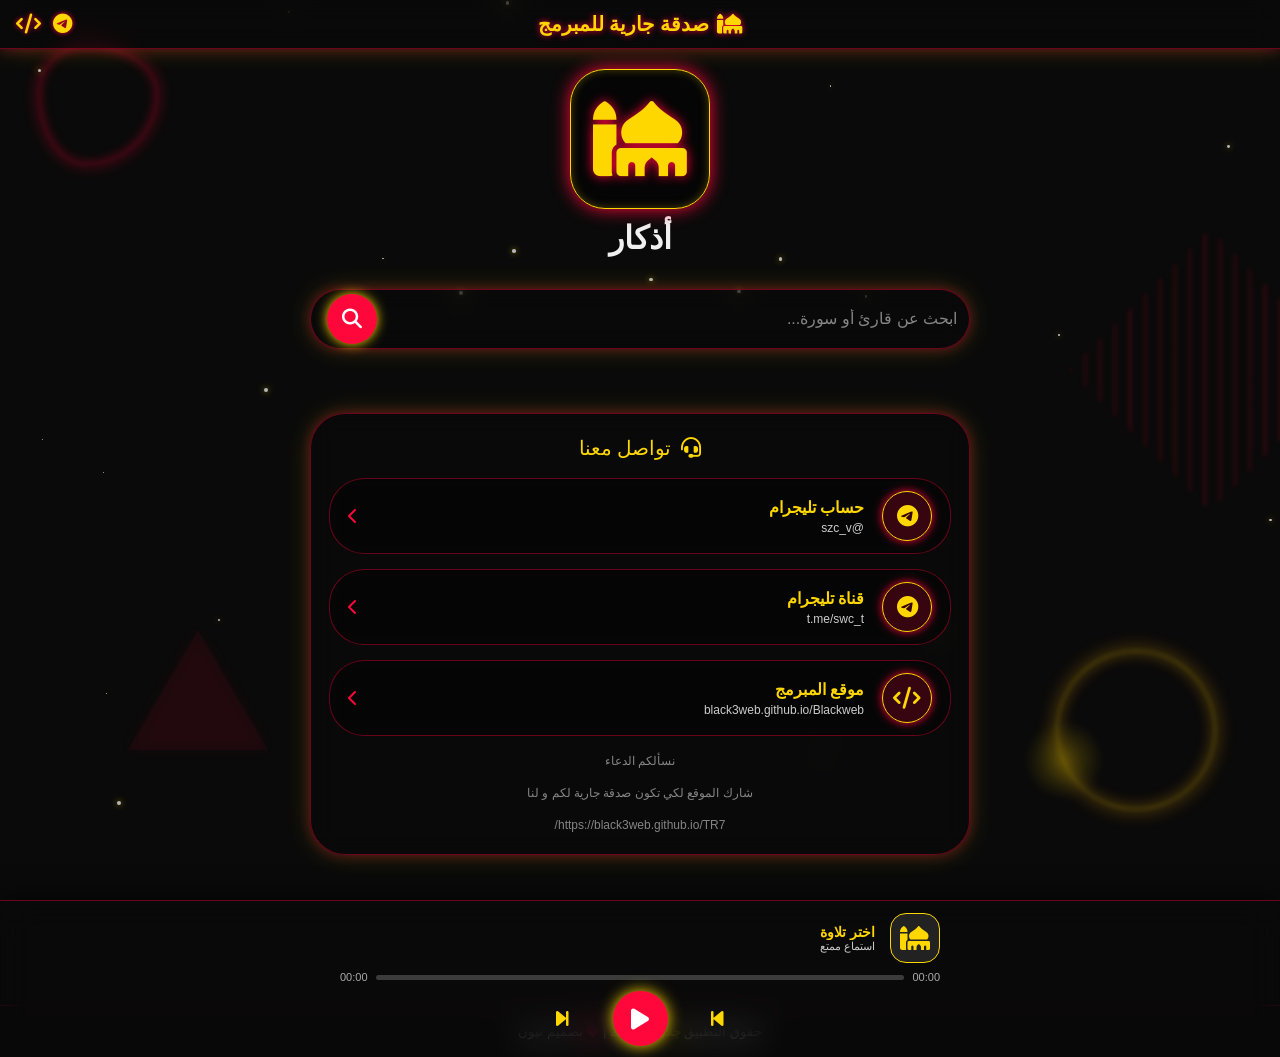
==== index.html @ 1dec981b "Update index.html" ====
<!DOCTYPE html>
<html lang="ar" dir="rtl">
<head>
    <meta charset="UTF-8">
    <!-- السماح بالتكبير لتحسين الوصولية -->
    <meta name="viewport" content="width=device-width, initial-scale=1">
    <title> أذكار </title>
    <link rel="stylesheet" href="https://cdnjs.cloudflare.com/ajax/libs/font-awesome/6.4.0/css/all.min.css">
    <!-- بيان التطبيق (PWA) -->
    <link rel="manifest" href="/manifest.json">
    <!-- أيقونة للشاشة الرئيسية (iOS) -->
    <link rel="apple-touch-icon" href="/icon-192.png">
    <meta name="apple-mobile-web-app-capable" content="yes">
    <meta name="apple-mobile-web-app-status-bar-style" content="black-translucent">
    <style>
        * {
            margin: 0;
            padding: 0;
            box-sizing: border-box;
            font-family: 'Segoe UI', Tahoma, Geneva, Verdana, sans-serif;
            -webkit-tap-highlight-color: transparent; /* إزالة المربع الأزرق */
        }

        :root {
            --neon-red: #ff073a;
            --neon-gold: #ffd700;
            --dark-bg: #0a0a0a;
            --glass-bg: rgba(10, 10, 10, 0.25);
            --glass-border: rgba(255, 7, 58, 0.4);
            --text-light: #f0f0f0;
            --shadow-neon: 0 0 12px rgba(255, 7, 58, 0.3), 0 0 25px rgba(255, 215, 0, 0.2);
            --border-neon: 1px solid rgba(255, 7, 58, 0.4);
            --transition: all 0.2s ease;
        }

        /* تفضيل تقليل الحركة */
        @media (prefers-reduced-motion: reduce) {
            * {
                animation-duration: 0.01ms !important;
                animation-iteration-count: 1 !important;
                transition-duration: 0.01ms !important;
                scroll-behavior: auto !important;
            }
        }

        body {
            min-height: 100vh;
            background: var(--dark-bg);
            color: var(--text-light);
            display: flex;
            flex-direction: column;
            position: relative;
            overflow-x: hidden;
        }

        /* ===== خلفية متحركة (مُحسّنة) ===== */
        .background {
            position: fixed;
            top: 0;
            left: 0;
            width: 100%;
            height: 100%;
            z-index: 0;
            overflow: hidden;
            opacity: 0.7;
            pointer-events: none; /* منع التداخل مع اللمس */
        }

        .shape {
            position: absolute;
            filter: blur(2px) drop-shadow(0 0 5px rgba(255, 7, 58, 0.3));
            opacity: 0.4;
            animation: float 25s infinite ease-in-out;
        }

        .shape-1 {
            width: 120px; height: 120px;
            border: 2px solid var(--neon-red);
            border-radius: 40% 60% 60% 40% / 40% 40% 60% 60%;
            top: 5%; left: 3%;
            box-shadow: 0 0 15px var(--neon-red), inset 0 0 10px var(--neon-red);
            animation: morph 18s infinite alternate;
        }

        .shape-2 {
            width: 160px; height: 160px;
            border: 2px solid var(--neon-gold);
            border-radius: 50%;
            bottom: 10%; right: 5%;
            box-shadow: 0 0 20px var(--neon-gold), inset 0 0 15px var(--neon-gold);
            animation: pulseGlow 6s infinite alternate, spin 30s linear infinite;
        }

        .shape-3 {
            width: 0; height: 0;
            border-left: 70px solid transparent;
            border-right: 70px solid transparent;
            border-bottom: 120px solid rgba(255, 7, 58, 0.2);
            top: 70%; left: 10%;
            filter: drop-shadow(0 0 8px var(--neon-red));
            animation: moveTriangle 20s infinite alternate;
        }

        .shape-4 {
            width: 200px; height: 200px;
            background: repeating-linear-gradient(45deg, var(--neon-red) 0px, var(--neon-red) 3px, transparent 3px, transparent 15px);
            top: 30%; right: -30px;
            opacity: 0.2;
            transform: rotate(45deg);
            animation: rotateGradient 30s linear infinite;
        }

        .shape-5 {
            width: 80px; height: 80px;
            background: radial-gradient(circle, var(--neon-gold) 0%, transparent 70%);
            border-radius: 50%;
            top: 80%; left: 80%;
            filter: blur(5px);
            animation: moveStar 15s infinite alternate;
        }

        .stars {
            position: absolute;
            width: 100%; height: 100%;
            z-index: 1;
        }

        .star {
            position: absolute;
            background: #fff;
            border-radius: 50%;
            box-shadow: 0 0 6px var(--neon-gold);
            animation: twinkle 4s infinite ease-in-out;
        }

        /* توحيد تعريفات الحركة */
        @keyframes twinkle {
            0%, 100% { opacity: 0.2; transform: scale(0.8); }
            50% { opacity: 0.8; transform: scale(1); }
        }
        @keyframes float { 
            0% { transform: translateY(0); } 
            50% { transform: translateY(-15px); } 
        }
        @keyframes morph { 
            0% { border-radius: 40% 60% 60% 40% / 40% 40% 60% 60%; } 
            100% { border-radius: 60% 40% 40% 60% / 60% 60% 40% 40%; } 
        }
        @keyframes spin { 
            from { transform: rotate(0); } 
            to { transform: rotate(360deg); } 
        }
        @keyframes pulseGlow { 
            0% { box-shadow: 0 0 15px var(--neon-gold), inset 0 0 8px var(--neon-gold); } 
            100% { box-shadow: 0 0 35px var(--neon-red), inset 0 0 15px var(--neon-red); } 
        }
        @keyframes moveTriangle { 
            0% { transform: translate(0, 0) rotate(0deg); } 
            100% { transform: translate(30px, -30px) rotate(10deg); } 
        }
        @keyframes rotateGradient { 
            from { transform: rotate(45deg); } 
            to { transform: rotate(405deg); } 
        }
        @keyframes moveStar { 
            0% { transform: translateX(0) scale(1); } 
            100% { transform: translateX(-80px) scale(1.5); } 
        }

        /* ===== الهيدر ===== */
        .header {
            position: relative;
            z-index: 20;
            display: flex;
            align-items: center;
            justify-content: center;
            padding: 12px 16px;
            background: var(--glass-bg);
            backdrop-filter: blur(12px);
            -webkit-backdrop-filter: blur(12px);
            border-bottom: var(--border-neon);
            box-shadow: var(--shadow-neon);
        }

        .page-title {
            font-size: 20px;
            font-weight: 700;
            color: var(--neon-gold);
            text-shadow: 0 0 6px var(--neon-red);
            display: flex;
            align-items: center;
            gap: 8px;
        }

        .social-icons {
            position: absolute;
            left: 16px;
            display: flex;
            gap: 12px;
        }
        .social-icons a {
            color: var(--neon-gold);
            font-size: 20px;
            transition: var(--transition);
            text-shadow: 0 0 5px var(--neon-red);
        }
        .social-icons a:active { transform: scale(0.9); }

        /* ===== المحتوى الرئيسي ===== */
        .main-content {
            position: relative;
            z-index: 15;
            flex: 1;
            display: flex;
            flex-direction: column;
            padding: 16px 16px 120px;
            max-width: 700px;
            margin: 0 auto;
            width: 100%;
        }

        /* ===== أيقونة البداية ===== */
        .welcome-section {
            display: flex;
            flex-direction: column;
            align-items: center;
            margin-bottom: 20px;
        }

        .app-icon {
            width: 120px; height: 120px;
            background: rgba(0,0,0,0.5);
            backdrop-filter: blur(8px);
            border-radius: 35px;
            display: flex;
            justify-content: center;
            align-items: center;
            margin-bottom: 10px;
            border: 1px solid var(--neon-gold);
            box-shadow: 0 0 18px var(--neon-red), inset 0 0 8px rgba(255,215,0,0.3);
            transition: var(--transition);
        }
        .app-icon i {
            font-size: 65px;
            color: var(--neon-gold);
            text-shadow: 0 0 12px var(--neon-red);
        }
        .app-icon:active { transform: scale(0.95); }

        .app-title {
            font-size: clamp(24px, 6vw, 32px);
            font-weight: 700;
        }
        .app-title span { color: var(--neon-gold); }

        /* ===== شريط البحث ===== */
        .search-section {
            margin: 12px 0 20px;
        }
        .search-bar {
            background: var(--glass-bg);
            backdrop-filter: blur(12px);
            border: var(--border-neon);
            border-radius: 50px;
            padding: 4px 4px 4px 16px;
            display: flex;
            align-items: center;
            box-shadow: var(--shadow-neon);
        }
        .search-bar input {
            flex: 1;
            background: transparent;
            border: none;
            padding: 14px 8px;
            color: white;
            font-size: 16px;
            outline: none;
        }
        .search-bar input::placeholder { color: rgba(255,255,255,0.5); }
        .btn-search {
            width: 50px; height: 50px;
            border-radius: 50%;
            background: var(--neon-red);
            border: none;
            color: white;
            font-size: 20px;
            cursor: pointer;
            box-shadow: 0 0 12px var(--neon-gold);
            transition: var(--transition);
        }
        .btn-search:active { transform: scale(0.9); background: var(--neon-gold); color: black; }

        /* ===== نتائج البحث ===== */
        .results-container {
            flex: 1;
            overflow-y: auto;
            display: flex;
            flex-direction: column;
            gap: 12px;
            padding: 4px 0 15px;
            max-height: 45vh;
            scrollbar-width: thin;
            scrollbar-color: var(--neon-red) transparent;
        }
        .results-container::-webkit-scrollbar { width: 5px; }
        .results-container::-webkit-scrollbar-thumb { background: var(--neon-red); border-radius: 10px; }

        .track-item {
            background: var(--glass-bg);
            backdrop-filter: blur(12px);
            border: 1px solid rgba(255, 7, 58, 0.3);
            border-radius: 30px;
            padding: 12px;
            display: flex;
            align-items: center;
            gap: 15px;
            box-shadow: 0 0 12px rgba(255, 215, 0, 0.15);
            transition: var(--transition);
        }
        .track-item:active { transform: scale(0.99); border-color: var(--neon-gold); }

        .track-thumb {
            width: 60px; height: 60px;
            border-radius: 20px;
            background: #1a1a1a;
            flex-shrink: 0;
            overflow: hidden;
            border: 1px solid var(--neon-gold);
            box-shadow: 0 0 8px var(--neon-red);
        }
        .track-thumb img {
            width: 100%; height: 100%;
            object-fit: cover;
            display: block;
        }
        .track-thumb .default-thumb {
            width: 100%; height: 100%;
            display: flex;
            align-items: center;
            justify-content: center;
            background: #1e1e1e;
            color: var(--neon-gold);
            font-size: 28px;
        }

        .track-info {
            flex: 1;
            min-width: 0;
        }
        .track-info h4 {
            font-size: clamp(14px, 4vw, 16px);
            font-weight: 600;
            color: var(--neon-gold);
            margin-bottom: 5px;
            white-space: nowrap;
            overflow: hidden;
            text-overflow: ellipsis;
        }
        .track-info p {
            font-size: clamp(11px, 3vw, 13px);
            color: rgba(255,255,255,0.7);
            white-space: nowrap;
            overflow: hidden;
            text-overflow: ellipsis;
        }

        .track-actions {
            display: flex;
            gap: 10px;
            flex-shrink: 0;
        }
        .circle-btn {
            width: 42px; height: 42px;
            border-radius: 50%;
            border: none;
            background: rgba(0,0,0,0.5);
            backdrop-filter: blur(4px);
            color: var(--neon-gold);
            font-size: 18px;
            cursor: pointer;
            border: 1px solid var(--neon-red);
            box-shadow: 0 0 8px rgba(255,7,58,0.3);
            transition: var(--transition);
        }
        .circle-btn:active { background: var(--neon-red); color: black; transform: scale(0.9); }

        /* ===== قسم تواصل معنا ===== */
        .contact-section {
            margin-top: 25px;
            background: var(--glass-bg);
            backdrop-filter: blur(12px);
            border-radius: 35px;
            border: var(--border-neon);
            box-shadow: var(--shadow-neon);
            padding: 22px 18px;
        }
        .contact-header {
            display: flex;
            align-items: center;
            justify-content: center;
            gap: 10px;
            margin-bottom: 18px;
            color: var(--neon-gold);
            font-size: 20px;
        }
        .contact-list {
            display: flex;
            flex-direction: column;
            gap: 15px;
        }
        .contact-item {
            display: flex;
            align-items: center;
            background: rgba(0,0,0,0.3);
            backdrop-filter: blur(4px);
            border-radius: 35px;
            padding: 12px 18px;
            border: 1px solid rgba(255,7,58,0.4);
            cursor: pointer;
            transition: var(--transition);
        }
        .contact-item:active { transform: scale(0.98); border-color: var(--neon-gold); }
        .icon-box {
            width: 50px; height: 50px;
            border-radius: 50%;
            background: rgba(255,7,58,0.2);
            display: flex;
            align-items: center;
            justify-content: center;
            margin-left: 18px;
            border: 1px solid var(--neon-gold);
            box-shadow: 0 0 10px var(--neon-red);
        }
        .icon-box i {
            font-size: 22px;
            color: var(--neon-gold);
        }
        .contact-info {
            flex: 1;
        }
        .contact-info h3 {
            font-size: 16px;
            font-weight: 600;
            color: var(--neon-gold);
            margin-bottom: 4px;
        }
        .contact-info p {
            font-size: 12px;
            color: rgba(255,255,255,0.6);
        }
        .arrow-left {
            color: var(--neon-red);
            font-size: 16px;
        }
        .footer-note {
            text-align: center;
            margin-top: 18px;
            font-size: 12px;
            color: rgba(255,255,255,0.5);
        }

        /* ===== مشغل ثابت ===== */
        .player-fixed {
            position: fixed;
            bottom: 0;
            left: 0;
            right: 0;
            background: var(--glass-bg);
            backdrop-filter: blur(16px);
            border-top: var(--border-neon);
            box-shadow: 0 -5px 20px rgba(0,0,0,0.5);
            z-index: 30;
            padding: 12px 16px;
            transform: translateY(100%);
            transition: transform 0.3s ease;
        }
        .player-fixed.show { transform: translateY(0); }

        .player-content {
            display: flex;
            flex-direction: column;
            gap: 8px;
            max-width: 600px;
            margin: 0 auto;
        }

        .player-info {
            display: flex;
            align-items: center;
            gap: 15px;
        }
        .player-thumb {
            width: 50px; height: 50px;
            border-radius: 16px;
            background: #222;
            border: 1px solid var(--neon-gold);
            overflow: hidden;
            flex-shrink: 0;
        }
        .player-thumb img, .player-thumb .default-thumb {
            width: 100%; height: 100%;
            object-fit: cover;
            display: flex;
            align-items: center;
            justify-content: center;
            color: var(--neon-gold);
            font-size: 24px;
        }
        .player-text {
            flex: 1;
            min-width: 0;
        }
        .player-text h5 {
            font-size: 14px;
            color: var(--neon-gold);
            white-space: nowrap;
            overflow: hidden;
            text-overflow: ellipsis;
        }
        .player-text p {
            font-size: 11px;
            color: #aaa;
        }

        .player-controls {
            display: flex;
            align-items: center;
            justify-content: center;
            gap: 30px;
        }
        .ctrl-btn {
            background: none;
            border: none;
            color: var(--neon-gold);
            font-size: 20px;
            cursor: pointer;
            width: 40px; height: 40px;
            border-radius: 50%;
            display: flex;
            align-items: center;
            justify-content: center;
            transition: var(--transition);
        }
        .ctrl-btn:active { background: rgba(255,7,58,0.3); }
        .play-pause {
            width: 55px; height: 55px;
            background: var(--neon-red);
            color: white;
            font-size: 24px;
            box-shadow: 0 0 15px var(--neon-gold);
        }
        .play-pause:active { background: var(--neon-gold); color: black; }

        .progress-area {
            width: 100%;
            display: flex;
            align-items: center;
            gap: 8px;
            font-size: 11px;
            color: #aaa;
        }
        .progress-bar {
            flex: 1;
            height: 5px;
            background: rgba(255,255,255,0.2);
            border-radius: 10px;
            position: relative;
            cursor: pointer;
            touch-action: manipulation; /* تحسين اللمس */
        }
        .progress-fill {
            position: absolute;
            top: 0;
            right: 0;
            height: 100%;
            background: var(--neon-gold);
            border-radius: 10px;
            width: 0%;
            box-shadow: 0 0 8px var(--neon-red);
            transform-origin: right center;
            transition: transform 0.1s linear;
            will-change: transform;
        }

        /* ===== توست التحميل ===== */
        .loading-toast {
            position: fixed;
            bottom: 120px; left: 50%;
            transform: translateX(-50%);
            background: var(--glass-bg);
            backdrop-filter: blur(16px);
            border: 1px solid var(--neon-gold);
            border-radius: 50px;
            padding: 12px 25px;
            color: var(--neon-gold);
            font-size: 15px;
            display: flex;
            align-items: center;
            gap: 10px;
            z-index: 100;
            box-shadow: var(--shadow-neon);
            white-space: nowrap;
        }

        /* ===== الفوتر مع حقوق المبرمج ===== */
        .footer {
            position: relative;
            z-index: 20;
            text-align: center;
            padding: 18px;
            background: var(--glass-bg);
            backdrop-filter: blur(8px);
            border-top: 1px solid rgba(255,7,58,0.3);
            font-size: 13px;
            margin-top: 20px;
        }
        .footer a {
            color: var(--neon-gold);
            text-decoration: none;
            font-weight: bold;
        }

        /* ===== مؤشر التحميل ===== */
        .loader {
            display: none;
            text-align: center;
            padding: 20px;
        }
        .spinner {
            width: 35px; height: 35px;
            border: 3px solid rgba(255,215,0,0.2);
            border-top-color: var(--neon-red);
            border-radius: 50%;
            animation: spin 0.8s infinite linear;
            margin: 0 auto;
        }

        /* تحسينات للشاشات الكبيرة */
        @media (min-width: 768px) {
            .main-content { padding: 20px 20px 130px; }
            .app-icon { width: 140px; height: 140px; }
            .app-icon i { font-size: 75px; }
            .app-title { font-size: 32px; }
            .track-item { padding: 15px; }
            .track-thumb { width: 70px; height: 70px; }
            .track-info h4 { font-size: 16px; }
            .track-info p { font-size: 13px; }
        }

        /* تحسين تباين النص */
        .track-info p, .player-text p, .contact-info p {
            color: #ccc; /* أفتح قليلاً */
        }
    </style>
</head>
<body>
    <!-- الخلفية المتحركة (مُخففة) -->
    <div class="background">
        <div class="shape shape-1"></div>
        <div class="shape shape-2"></div>
        <div class="shape shape-3"></div>
        <div class="shape shape-4"></div>
        <div class="shape shape-5"></div>
        <div class="stars" id="starsContainer"></div>
    </div>

    <!-- الهيدر -->
    <div class="header">
        <div class="page-title">
            <i class="fas fa-mosque"></i>
            <span> صدقة جارية للمبرمج </span>
        </div>
        <div class="social-icons">
            <a href="https://t.me/szc_v" target="_blank" rel="noopener noreferrer" title="تيليجرام"><i class="fab fa-telegram-plane"></i></a>
            <a href="https://black3web.github.io/Blackweb/" target="_blank" rel="noopener noreferrer" title="المبرمج"><i class="fas fa-code"></i></a>
        </div>
    </div>

    <!-- المحتوى الرئيسي -->
    <div class="main-content">
        <!-- أيقونة البداية -->
        <div class="welcome-section">
            <div class="app-icon" id="homeIcon" role="button" tabindex="0" aria-label="التركيز على البحث">
                <i class="fas fa-mosque"></i>
            </div>
            <h1 class="app-title"> أذكار <span> </span></h1>
        </div>

        <!-- شريط البحث -->
        <div class="search-section">
            <div class="search-bar">
                <input type="text" id="searchInput" placeholder="ابحث عن قارئ أو سورة..." aria-label="كلمة البحث">
                <button class="btn-search" onclick="runSearch()" aria-label="بحث"><i class="fas fa-search"></i></button>
            </div>
        </div>

        <!-- نتائج البحث -->
        <div id="loader" class="loader" role="status" aria-live="polite"><div class="spinner"></div></div>
        <div class="results-container" id="resultsArea" role="region" aria-live="polite" aria-label="نتائج البحث"></div>

        <!-- قسم تواصل معنا -->
        <div class="contact-section">
            <div class="contact-header">
                <i class="fas fa-headset"></i>
                <span>تواصل معنا</span>
            </div>
            <div class="contact-list">
                <div class="contact-item" data-url="https://t.me/szc_v" role="link" tabindex="0" aria-label="فتح حساب تليجرام">
                    <div class="icon-box"><i class="fab fa-telegram-plane"></i></div>
                    <div class="contact-info">
                        <h3>حساب تليجرام</h3>
                        <p>@szc_v</p>
                    </div>
                    <i class="fas fa-chevron-left arrow-left"></i>
                </div>
                <div class="contact-item" data-url="https://t.me/swc_t" role="link" tabindex="0" aria-label="فتح قناة تليجرام">
                    <div class="icon-box"><i class="fab fa-telegram"></i></div>
                    <div class="contact-info">
                        <h3>قناة تليجرام</h3>
                        <p>t.me/swc_t</p>
                    </div>
                    <i class="fas fa-chevron-left arrow-left"></i>
                </div>
                <div class="contact-item" data-url="https://black3web.github.io/Blackweb/" role="link" tabindex="0" aria-label="فتح موقع المبرمج">
                    <div class="icon-box"><i class="fas fa-code"></i></div>
                    <div class="contact-info">
                        <h3>موقع المبرمج</h3>
                        <p>black3web.github.io/Blackweb</p>
                    </div>
                    <i class="fas fa-chevron-left arrow-left"></i>
                </div>
            </div>
            <p class="footer-note">نسألكم الدعاء</p>
            <p class="footer-note">شارك الموقع لكي تكون صدقة جارية لكم و لنا</p>
            <p class="footer-note"> https://black3web.github.io/TR7/ </p>
        </div>
    </div>

    <!-- مشغل ثابت -->
    <div class="player-fixed" id="playerFixed">
        <div class="player-content">
            <div class="player-info">
                <div class="player-thumb" id="playerThumb"><div class="default-thumb"><i class="fas fa-mosque"></i></div></div>
                <div class="player-text">
                    <h5 id="playerTitle">اختر تلاوة</h5>
                    <p id="playerSub">استماع ممتع</p>
                </div>
            </div>
            <div class="progress-area">
                <span id="currentTime">00:00</span>
                <div class="progress-bar" id="progressWrapper" onclick="seek(event)" onTouchStart="seek(event)" role="slider" aria-label="شريط التقدم" aria-valuemin="0" aria-valuemax="100" aria-valuenow="0">
                    <div class="progress-fill" id="progressFill"></div>
                </div>
                <span id="duration">00:00</span>
            </div>
            <div class="player-controls">
                <button class="ctrl-btn" onclick="playNextPrev(-1)" aria-label="السابق"><i class="fas fa-step-backward"></i></button>
                <button class="ctrl-btn play-pause" onclick="togglePlay()" aria-label="تشغيل أو إيقاف"><i class="fas fa-play" id="mainPlayIcon"></i></button>
                <button class="ctrl-btn" onclick="playNextPrev(1)" aria-label="التالي"><i class="fas fa-step-forward"></i></button>
            </div>
        </div>
    </div>

    <!-- توست التحميل (مع دور إعلامي) -->
    <div id="loadingToast" class="loading-toast" role="status" aria-live="polite" style="display: none;"><i class="fas fa-circle-notch"></i> جاري التحميل...</div>

    <!-- الفوتر -->
    <div class="footer">
        <p>حقوق التطبيق <a href="https://black3web.github.io/Blackweb/" target="_blank" rel="noopener noreferrer">جلال</a> © 2026 | <i class="fas fa-heart" style="color: var(--neon-red);"></i> تصميم نيون</p>
    </div>

    <audio id="player" style="display: none;"></audio>

    <script>
        (function() {
            // إنشاء النجوم (تقليل العدد لتحسين الأداء)
            function createStars() {
                const container = document.getElementById('starsContainer');
                const starCount = 25; // من 80 إلى 25
                for (let i = 0; i < starCount; i++) {
                    let s = document.createElement('div');
                    s.className = 'star';
                    let size = Math.random() * 3 + 1;
                    s.style.width = size + 'px';
                    s.style.height = size + 'px';
                    s.style.left = Math.random() * 100 + '%';
                    s.style.top = Math.random() * 100 + '%';
                    s.style.animationDelay = Math.random() * 5 + 's';
                    container.appendChild(s);
                }
            }
            createStars();

            // عناصر الصفحة
            const player = document.getElementById('player');
            const resultsArea = document.getElementById('resultsArea');
            const loader = document.getElementById('loader');
            const playerFixed = document.getElementById('playerFixed');
            const mainPlayIcon = document.getElementById('mainPlayIcon');
            const progressFill = document.getElementById('progressFill');
            const playerTitle = document.getElementById('playerTitle');
            const playerSub = document.getElementById('playerSub');
            const playerThumb = document.getElementById('playerThumb');
            const loadingToast = document.getElementById('loadingToast');
            const progressWrapper = document.getElementById('progressWrapper');

            let currentPlaylist = [];
            let currentIndex = -1;
            let searchTimeout;
            let searchController = null; // للتحكم في إلغاء الطلبات

            // دالة عرض التوست
            function showToast(msg, icon = 'circle-notch', duration = 2000) {
                loadingToast.style.display = 'flex';
                loadingToast.innerHTML = `<i class="fas fa-${icon} fa-spin"></i> ${msg}`;
                setTimeout(() => { loadingToast.style.display = 'none'; }, duration);
            }

            // دالة البحث مع إلغاء الطلبات القديمة
            window.runSearch = function() {
                clearTimeout(searchTimeout);
                searchTimeout = setTimeout(async () => {
                    const q = document.getElementById('searchInput').value.trim();
                    if (!q) return;

                    // إلغاء أي طلب سابق
                    if (searchController) {
                        searchController.abort();
                    }
                    searchController = new AbortController();
                    const signal = searchController.signal;

                    loader.style.display = 'block';
                    resultsArea.innerHTML = '';

                    try {
                        // استخدام API آمن عبر خادم وسيط (موصى به)
                        // ملاحظة: auth token يجب أن يكون في الخادم، ليس في جهة العميل.
                        // هذا المثال يحتفظ بالطريقة القديمة للتوضيح، ولكن يجب نقلها للخادم.
                        const response = await fetch("https://vidssave.com/api/proxy", {
                            method: "POST",
                            headers: { "Content-Type": "application/json" },
                            body: JSON.stringify({ url: "/media/hot_list", data: { hot_type: "ytb", keyword: q + " تلاوة" } }),
                            signal
                        });
                        const data = await response.json();
                        if (!signal.aborted) {
                            currentPlaylist = data.data.items || [];
                            displayResults(currentPlaylist);
                        }
                    } catch (e) {
                        if (e.name !== 'AbortError') {
                            resultsArea.innerHTML = '<p style="color:var(--neon-red); text-align:center;">خطأ في الاتصال</p>';
                        }
                    } finally {
                        if (!signal.aborted) {
                            loader.style.display = 'none';
                        }
                    }
                }, 300);
            };

            // عرض النتائج مع دعم lazy loading للصور
            function displayResults(items) {
                if (!items.length) {
                    resultsArea.innerHTML = '<p style="text-align:center; opacity:0.7;">لا توجد نتائج</p>';
                    return;
                }
                resultsArea.innerHTML = items.map((item, idx) => {
                    let thumbHtml = '<div class="default-thumb"><i class="fas fa-mosque"></i></div>';
                    if (item.url && item.url.includes('youtube.com')) {
                        try {
                            let videoId = new URL(item.url).searchParams.get('v');
                            if (videoId) thumbHtml = `<img src="https://i.ytimg.com/vi/${videoId}/default.jpg" alt="صورة مصغرة" loading="lazy">`;
                        } catch (e) {}
                    }
                    let title = item.title || 'بدون عنوان';
                    let reader = 'قارئ مميز';
                    if (title.includes('|')) {
                        let parts = title.split('|');
                        reader = parts[0].trim();
                    }
                    return `
                        <div class="track-item" data-index="${idx}" role="button" tabindex="0" aria-label="${title}، اضغط للتشغيل">
                            <div class="track-thumb">${thumbHtml}</div>
                            <div class="track-info">
                                <h4>${title.length > 45 ? title.substr(0,45)+'...' : title}</h4>
                                <p>${reader} • جودة عالية</p>
                            </div>
                            <div class="track-actions">
                                <button class="circle-btn" onclick="playFromList(${idx})" aria-label="تشغيل"><i class="fas fa-play"></i></button>
                                <button class="circle-btn" onclick="downloadItem(${idx})" aria-label="تحميل"><i class="fas fa-download"></i></button>
                            </div>
                        </div>
                    `;
                }).join('');

                // إضافة إمكانية التنقل عبر لوحة المفاتيح
                document.querySelectorAll('.track-item').forEach(item => {
                    item.addEventListener('keydown', (e) => {
                        if (e.key === 'Enter' || e.key === ' ') {
                            e.preventDefault();
                            const index = item.dataset.index;
                            playFromList(parseInt(index));
                        }
                    });
                });
            }

            window.playFromList = function(index) {
                currentIndex = index;
                const item = currentPlaylist[index];
                handleAction(item.url, 'play', item);
            };

            window.downloadItem = function(index) {
                const item = currentPlaylist[index];
                handleAction(item.url, 'download', item);
            };

            // معالجة التشغيل والتحميل
            async function handleAction(url, type, item) {
                showToast('جاري التجهيز...', 'circle-notch');
                try {
                    // يجب نقل هذا الطلب إلى خادم خاص لحماية auth token
                    const response = await fetch("https://api.vidssave.com/api/contentsite_api/media/parse", {
                        method: "POST",
                        headers: { "Content-Type": "application/x-www-form-urlencoded" },
                        body: `auth=20250901majwlqo&domain=api-ak.vidssave.com&origin=source&link=${encodeURIComponent(url)}`
                    });
                    const res = await response.json();
                    const audios = res.data.resources.filter(r => r.type === 'audio' || r.format === 'mp3');
                    if (audios.length === 0) throw new Error('لا يوجد ملف صوتي');
                    let link = (audios.find(r => r.quality.includes('128')) || audios[0]).download_url;
                    if (link.startsWith('//')) link = 'https:' + link;

                    if (type === 'play') {
                        player.src = link;
                        player.play();
                        playerTitle.innerText = item.title || 'تلاوة';
                        playerSub.innerText = 'جاري التشغيل...';
                        let thumbHtml = '<div class="default-thumb"><i class="fas fa-mosque"></i></div>';
                        if (item.url && item.url.includes('youtube.com')) {
                            try {
                                let videoId = new URL(item.url).searchParams.get('v');
                                if (videoId) thumbHtml = `<img src="https://i.ytimg.com/vi/${videoId}/default.jpg" alt="صورة">`;
                            } catch (e) {}
                        }
                        playerThumb.innerHTML = thumbHtml;
                        playerFixed.classList.add('show');
                        showToast('تم التشغيل', 'check', 1500);
                    } else {
                        // تحميل مع دعم إلغاء وتحسين
                        await downloadWithProxy(link, item.title || 'تلاوة');
                    }
                } catch (e) {
                    console.error(e);
                    showToast('فشل، حاول مرة أخرى', 'exclamation-triangle', 2500);
                }
            }

            // تحميل الملف مع fallback
            async function downloadWithProxy(url, filename) {
                showToast('جاري التحميل...', 'download');
                try {
                    // أولاً: محاولة التحميل عبر allorigins (قد يفشل مع الملفات الكبيرة)
                    const proxyUrl = `https://api.allorigins.win/raw?url=${encodeURIComponent(url)}`;
                    const response = await fetch(proxyUrl);
                    const blob = await response.blob();
                    
                    if (blob.size < 1024) { // أقل من 1KB قد يكون خطأ
                        throw new Error('الملف فارغ');
                    }
                    
                    const blobUrl = window.URL.createObjectURL(blob);
                    const a = document.createElement('a');
                    a.href = blobUrl;
                    a.download = filename + '.mp3';
                    a.click();
                    window.URL.revokeObjectURL(blobUrl);
                    showToast('تم التحميل بنجاح', 'check', 2000);
                } catch (error) {
                    console.warn('Proxy download failed, opening direct link...', error);
                    showToast('جاري فتح الرابط...', 'external-link', 2000);
                    // فتح الرابط في نافذة جديدة كخيار أخير (قد يبدأ التحميل تلقائياً)
                    window.open(url, '_blank');
                }
            }

            // التنقل بين المقاطع
            window.playNextPrev = function(dir) {
                let newIdx = currentIndex + dir;
                if (newIdx >= 0 && newIdx < currentPlaylist.length) {
                    playFromList(newIdx);
                } else {
                    showToast(dir === 1 ? 'نهاية القائمة' : 'بداية القائمة', 'info', 1500);
                }
            };

            // تشغيل/إيقاف
            window.togglePlay = function() {
                if (player.paused) {
                    player.play();
                } else {
                    player.pause();
                }
            };

            // أحداث التشغيل
            player.onplay = () => {
                mainPlayIcon.classList.remove('fa-play');
                mainPlayIcon.classList.add('fa-pause');
            };
            player.onpause = () => {
                mainPlayIcon.classList.remove('fa-pause');
                mainPlayIcon.classList.add('fa-play');
            };
            player.ontimeupdate = () => {
                if (player.duration) {
                    const pct = player.currentTime / player.duration;
                    // استخدام transform بدلاً من width لتقليل reflow
                    progressFill.style.transform = `scaleX(${pct})`;
                    progressFill.style.width = '100%'; // نعم، لأننا نستخدم transform مع origin right
                    document.getElementById('currentTime').innerText = formatTime(player.currentTime);
                    document.getElementById('duration').innerText = formatTime(player.duration);
                    // تحديث قيمة aria-valuenow لشريط التقدم
                    progressWrapper.setAttribute('aria-valuenow', Math.round(pct * 100));
                }
            };
            player.onended = () => {
                playNextPrev(1); // تشغيل التالي تلقائياً
            };

            // دالة السحب على شريط التقدم (تدعم اللمس والماوس)
            window.seek = function(e) {
                e.preventDefault();
                const rect = progressWrapper.getBoundingClientRect();
                let clientX;
                if (e.touches) {
                    clientX = e.touches[0].clientX;
                } else {
                    clientX = e.clientX;
                }
                // حساب الموضع بالنسبة لليمين (لأن direction: rtl)
                let x = clientX - rect.left;
                let pct = x / rect.width;
                pct = Math.max(0, Math.min(1, pct)); // تقييد بين 0 و 1
                if (player.duration) {
                    player.currentTime = pct * player.duration;
                }
            };

            // دعم السحب باللمس
            progressWrapper.addEventListener('touchmove', (e) => {
                e.preventDefault();
                seek(e);
            });

            progressWrapper.addEventListener('touchstart', (e) => {
                e.preventDefault();
                seek(e);
            });

            // تنسيق الوقت
            function formatTime(sec) {
                if (isNaN(sec)) return '00:00';
                let m = Math.floor(sec / 60);
                let s = Math.floor(sec % 60);
                return (m < 10 ? '0' + m : m) + ':' + (s < 10 ? '0' + s : s);
            }

            // البحث عند الضغط على Enter
            document.getElementById('searchInput').addEventListener('keypress', (e) => {
                if (e.key === 'Enter') runSearch();
            });

            // النقر على أيقونة البداية لتركيز البحث
            document.getElementById('homeIcon').addEventListener('click', () => {
                document.getElementById('searchInput').focus();
            });

            // معالجة عناصر التواصل مع تأخير بسيط
            document.querySelectorAll('.contact-item').forEach(item => {
                item.addEventListener('click', function() {
                    const url = this.dataset.url;
                    if (!url) return;
                    showToast('جاري التوجيه...', 'arrow-left', 700);
                    setTimeout(() => {
                        window.open(url, '_blank', 'noopener,noreferrer');
                    }, 700);
                });
                // دعم لوحة المفاتيح
                item.addEventListener('keydown', (e) => {
                    if (e.key === 'Enter' || e.key === ' ') {
                        e.preventDefault();
                        item.click();
                    }
                });
            });

            // تسجيل Service Worker (إذا وُجد)
            if ('serviceWorker' in navigator) {
                navigator.serviceWorker.register('/sw.js').catch(console.error);
            }

            // تحذير: التوكن الظاهر هنا يجب أن يُنقل إلى خادم خاص لحماية الأمان.
            console.warn('تنبيه: auth token مكشوف! يجب نقله إلى backend.');
        })();
    </script>
</body>
</html>
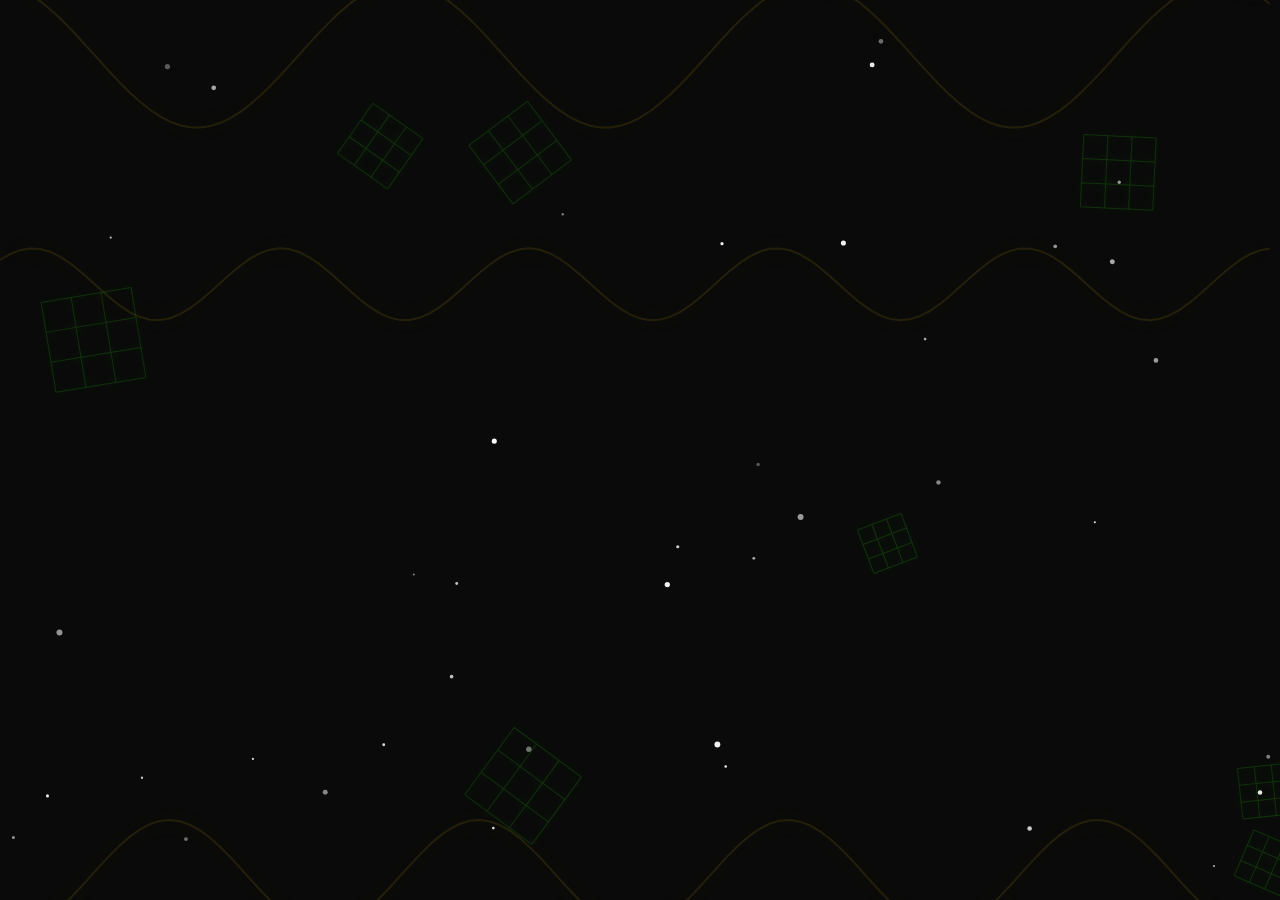
==== commit 03b6a95c: "Add files via upload" ====
--- a/index.html
+++ b/index.html
@@ -2,1110 +2,167 @@
 <html lang="ar" dir="rtl">
 <head>
     <meta charset="UTF-8">
-    <!-- السماح بالتكبير لتحسين الوصولية -->
-    <meta name="viewport" content="width=device-width, initial-scale=1">
-    <title> أذكار </title>
-    <link rel="stylesheet" href="https://cdnjs.cloudflare.com/ajax/libs/font-awesome/6.4.0/css/all.min.css">
-    <!-- بيان التطبيق (PWA) -->
-    <link rel="manifest" href="/manifest.json">
-    <!-- أيقونة للشاشة الرئيسية (iOS) -->
-    <link rel="apple-touch-icon" href="/icon-192.png">
-    <meta name="apple-mobile-web-app-capable" content="yes">
-    <meta name="apple-mobile-web-app-status-bar-style" content="black-translucent">
-    <style>
-        * {
-            margin: 0;
-            padding: 0;
-            box-sizing: border-box;
-            font-family: 'Segoe UI', Tahoma, Geneva, Verdana, sans-serif;
-            -webkit-tap-highlight-color: transparent; /* إزالة المربع الأزرق */
-        }
-
-        :root {
-            --neon-red: #ff073a;
-            --neon-gold: #ffd700;
-            --dark-bg: #0a0a0a;
-            --glass-bg: rgba(10, 10, 10, 0.25);
-            --glass-border: rgba(255, 7, 58, 0.4);
-            --text-light: #f0f0f0;
-            --shadow-neon: 0 0 12px rgba(255, 7, 58, 0.3), 0 0 25px rgba(255, 215, 0, 0.2);
-            --border-neon: 1px solid rgba(255, 7, 58, 0.4);
-            --transition: all 0.2s ease;
-        }
-
-        /* تفضيل تقليل الحركة */
-        @media (prefers-reduced-motion: reduce) {
-            * {
-                animation-duration: 0.01ms !important;
-                animation-iteration-count: 1 !important;
-                transition-duration: 0.01ms !important;
-                scroll-behavior: auto !important;
-            }
-        }
-
-        body {
-            min-height: 100vh;
-            background: var(--dark-bg);
-            color: var(--text-light);
-            display: flex;
-            flex-direction: column;
-            position: relative;
-            overflow-x: hidden;
-        }
-
-        /* ===== خلفية متحركة (مُحسّنة) ===== */
-        .background {
-            position: fixed;
-            top: 0;
-            left: 0;
-            width: 100%;
-            height: 100%;
-            z-index: 0;
-            overflow: hidden;
-            opacity: 0.7;
-            pointer-events: none; /* منع التداخل مع اللمس */
-        }
-
-        .shape {
-            position: absolute;
-            filter: blur(2px) drop-shadow(0 0 5px rgba(255, 7, 58, 0.3));
-            opacity: 0.4;
-            animation: float 25s infinite ease-in-out;
-        }
-
-        .shape-1 {
-            width: 120px; height: 120px;
-            border: 2px solid var(--neon-red);
-            border-radius: 40% 60% 60% 40% / 40% 40% 60% 60%;
-            top: 5%; left: 3%;
-            box-shadow: 0 0 15px var(--neon-red), inset 0 0 10px var(--neon-red);
-            animation: morph 18s infinite alternate;
-        }
-
-        .shape-2 {
-            width: 160px; height: 160px;
-            border: 2px solid var(--neon-gold);
-            border-radius: 50%;
-            bottom: 10%; right: 5%;
-            box-shadow: 0 0 20px var(--neon-gold), inset 0 0 15px var(--neon-gold);
-            animation: pulseGlow 6s infinite alternate, spin 30s linear infinite;
-        }
-
-        .shape-3 {
-            width: 0; height: 0;
-            border-left: 70px solid transparent;
-            border-right: 70px solid transparent;
-            border-bottom: 120px solid rgba(255, 7, 58, 0.2);
-            top: 70%; left: 10%;
-            filter: drop-shadow(0 0 8px var(--neon-red));
-            animation: moveTriangle 20s infinite alternate;
-        }
-
-        .shape-4 {
-            width: 200px; height: 200px;
-            background: repeating-linear-gradient(45deg, var(--neon-red) 0px, var(--neon-red) 3px, transparent 3px, transparent 15px);
-            top: 30%; right: -30px;
-            opacity: 0.2;
-            transform: rotate(45deg);
-            animation: rotateGradient 30s linear infinite;
-        }
-
-        .shape-5 {
-            width: 80px; height: 80px;
-            background: radial-gradient(circle, var(--neon-gold) 0%, transparent 70%);
-            border-radius: 50%;
-            top: 80%; left: 80%;
-            filter: blur(5px);
-            animation: moveStar 15s infinite alternate;
-        }
-
-        .stars {
-            position: absolute;
-            width: 100%; height: 100%;
-            z-index: 1;
-        }
-
-        .star {
-            position: absolute;
-            background: #fff;
-            border-radius: 50%;
-            box-shadow: 0 0 6px var(--neon-gold);
-            animation: twinkle 4s infinite ease-in-out;
-        }
-
-        /* توحيد تعريفات الحركة */
-        @keyframes twinkle {
-            0%, 100% { opacity: 0.2; transform: scale(0.8); }
-            50% { opacity: 0.8; transform: scale(1); }
-        }
-        @keyframes float { 
-            0% { transform: translateY(0); } 
-            50% { transform: translateY(-15px); } 
-        }
-        @keyframes morph { 
-            0% { border-radius: 40% 60% 60% 40% / 40% 40% 60% 60%; } 
-            100% { border-radius: 60% 40% 40% 60% / 60% 60% 40% 40%; } 
-        }
-        @keyframes spin { 
-            from { transform: rotate(0); } 
-            to { transform: rotate(360deg); } 
-        }
-        @keyframes pulseGlow { 
-            0% { box-shadow: 0 0 15px var(--neon-gold), inset 0 0 8px var(--neon-gold); } 
-            100% { box-shadow: 0 0 35px var(--neon-red), inset 0 0 15px var(--neon-red); } 
-        }
-        @keyframes moveTriangle { 
-            0% { transform: translate(0, 0) rotate(0deg); } 
-            100% { transform: translate(30px, -30px) rotate(10deg); } 
-        }
-        @keyframes rotateGradient { 
-            from { transform: rotate(45deg); } 
-            to { transform: rotate(405deg); } 
-        }
-        @keyframes moveStar { 
-            0% { transform: translateX(0) scale(1); } 
-            100% { transform: translateX(-80px) scale(1.5); } 
-        }
-
-        /* ===== الهيدر ===== */
-        .header {
-            position: relative;
-            z-index: 20;
-            display: flex;
-            align-items: center;
-            justify-content: center;
-            padding: 12px 16px;
-            background: var(--glass-bg);
-            backdrop-filter: blur(12px);
-            -webkit-backdrop-filter: blur(12px);
-            border-bottom: var(--border-neon);
-            box-shadow: var(--shadow-neon);
-        }
-
-        .page-title {
-            font-size: 20px;
-            font-weight: 700;
-            color: var(--neon-gold);
-            text-shadow: 0 0 6px var(--neon-red);
-            display: flex;
-            align-items: center;
-            gap: 8px;
-        }
-
-        .social-icons {
-            position: absolute;
-            left: 16px;
-            display: flex;
-            gap: 12px;
-        }
-        .social-icons a {
-            color: var(--neon-gold);
-            font-size: 20px;
-            transition: var(--transition);
-            text-shadow: 0 0 5px var(--neon-red);
-        }
-        .social-icons a:active { transform: scale(0.9); }
-
-        /* ===== المحتوى الرئيسي ===== */
-        .main-content {
-            position: relative;
-            z-index: 15;
-            flex: 1;
-            display: flex;
-            flex-direction: column;
-            padding: 16px 16px 120px;
-            max-width: 700px;
-            margin: 0 auto;
-            width: 100%;
-        }
-
-        /* ===== أيقونة البداية ===== */
-        .welcome-section {
-            display: flex;
-            flex-direction: column;
-            align-items: center;
-            margin-bottom: 20px;
-        }
-
-        .app-icon {
-            width: 120px; height: 120px;
-            background: rgba(0,0,0,0.5);
-            backdrop-filter: blur(8px);
-            border-radius: 35px;
-            display: flex;
-            justify-content: center;
-            align-items: center;
-            margin-bottom: 10px;
-            border: 1px solid var(--neon-gold);
-            box-shadow: 0 0 18px var(--neon-red), inset 0 0 8px rgba(255,215,0,0.3);
-            transition: var(--transition);
-        }
-        .app-icon i {
-            font-size: 65px;
-            color: var(--neon-gold);
-            text-shadow: 0 0 12px var(--neon-red);
-        }
-        .app-icon:active { transform: scale(0.95); }
-
-        .app-title {
-            font-size: clamp(24px, 6vw, 32px);
-            font-weight: 700;
-        }
-        .app-title span { color: var(--neon-gold); }
-
-        /* ===== شريط البحث ===== */
-        .search-section {
-            margin: 12px 0 20px;
-        }
-        .search-bar {
-            background: var(--glass-bg);
-            backdrop-filter: blur(12px);
-            border: var(--border-neon);
-            border-radius: 50px;
-            padding: 4px 4px 4px 16px;
-            display: flex;
-            align-items: center;
-            box-shadow: var(--shadow-neon);
-        }
-        .search-bar input {
-            flex: 1;
-            background: transparent;
-            border: none;
-            padding: 14px 8px;
-            color: white;
-            font-size: 16px;
-            outline: none;
-        }
-        .search-bar input::placeholder { color: rgba(255,255,255,0.5); }
-        .btn-search {
-            width: 50px; height: 50px;
-            border-radius: 50%;
-            background: var(--neon-red);
-            border: none;
-            color: white;
-            font-size: 20px;
-            cursor: pointer;
-            box-shadow: 0 0 12px var(--neon-gold);
-            transition: var(--transition);
-        }
-        .btn-search:active { transform: scale(0.9); background: var(--neon-gold); color: black; }
-
-        /* ===== نتائج البحث ===== */
-        .results-container {
-            flex: 1;
-            overflow-y: auto;
-            display: flex;
-            flex-direction: column;
-            gap: 12px;
-            padding: 4px 0 15px;
-            max-height: 45vh;
-            scrollbar-width: thin;
-            scrollbar-color: var(--neon-red) transparent;
-        }
-        .results-container::-webkit-scrollbar { width: 5px; }
-        .results-container::-webkit-scrollbar-thumb { background: var(--neon-red); border-radius: 10px; }
-
-        .track-item {
-            background: var(--glass-bg);
-            backdrop-filter: blur(12px);
-            border: 1px solid rgba(255, 7, 58, 0.3);
-            border-radius: 30px;
-            padding: 12px;
-            display: flex;
-            align-items: center;
-            gap: 15px;
-            box-shadow: 0 0 12px rgba(255, 215, 0, 0.15);
-            transition: var(--transition);
-        }
-        .track-item:active { transform: scale(0.99); border-color: var(--neon-gold); }
-
-        .track-thumb {
-            width: 60px; height: 60px;
-            border-radius: 20px;
-            background: #1a1a1a;
-            flex-shrink: 0;
-            overflow: hidden;
-            border: 1px solid var(--neon-gold);
-            box-shadow: 0 0 8px var(--neon-red);
-        }
-        .track-thumb img {
-            width: 100%; height: 100%;
-            object-fit: cover;
-            display: block;
-        }
-        .track-thumb .default-thumb {
-            width: 100%; height: 100%;
-            display: flex;
-            align-items: center;
-            justify-content: center;
-            background: #1e1e1e;
-            color: var(--neon-gold);
-            font-size: 28px;
-        }
-
-        .track-info {
-            flex: 1;
-            min-width: 0;
-        }
-        .track-info h4 {
-            font-size: clamp(14px, 4vw, 16px);
-            font-weight: 600;
-            color: var(--neon-gold);
-            margin-bottom: 5px;
-            white-space: nowrap;
-            overflow: hidden;
-            text-overflow: ellipsis;
-        }
-        .track-info p {
-            font-size: clamp(11px, 3vw, 13px);
-            color: rgba(255,255,255,0.7);
-            white-space: nowrap;
-            overflow: hidden;
-            text-overflow: ellipsis;
-        }
-
-        .track-actions {
-            display: flex;
-            gap: 10px;
-            flex-shrink: 0;
-        }
-        .circle-btn {
-            width: 42px; height: 42px;
-            border-radius: 50%;
-            border: none;
-            background: rgba(0,0,0,0.5);
-            backdrop-filter: blur(4px);
-            color: var(--neon-gold);
-            font-size: 18px;
-            cursor: pointer;
-            border: 1px solid var(--neon-red);
-            box-shadow: 0 0 8px rgba(255,7,58,0.3);
-            transition: var(--transition);
-        }
-        .circle-btn:active { background: var(--neon-red); color: black; transform: scale(0.9); }
-
-        /* ===== قسم تواصل معنا ===== */
-        .contact-section {
-            margin-top: 25px;
-            background: var(--glass-bg);
-            backdrop-filter: blur(12px);
-            border-radius: 35px;
-            border: var(--border-neon);
-            box-shadow: var(--shadow-neon);
-            padding: 22px 18px;
-        }
-        .contact-header {
-            display: flex;
-            align-items: center;
-            justify-content: center;
-            gap: 10px;
-            margin-bottom: 18px;
-            color: var(--neon-gold);
-            font-size: 20px;
-        }
-        .contact-list {
-            display: flex;
-            flex-direction: column;
-            gap: 15px;
-        }
-        .contact-item {
-            display: flex;
-            align-items: center;
-            background: rgba(0,0,0,0.3);
-            backdrop-filter: blur(4px);
-            border-radius: 35px;
-            padding: 12px 18px;
-            border: 1px solid rgba(255,7,58,0.4);
-            cursor: pointer;
-            transition: var(--transition);
-        }
-        .contact-item:active { transform: scale(0.98); border-color: var(--neon-gold); }
-        .icon-box {
-            width: 50px; height: 50px;
-            border-radius: 50%;
-            background: rgba(255,7,58,0.2);
-            display: flex;
-            align-items: center;
-            justify-content: center;
-            margin-left: 18px;
-            border: 1px solid var(--neon-gold);
-            box-shadow: 0 0 10px var(--neon-red);
-        }
-        .icon-box i {
-            font-size: 22px;
-            color: var(--neon-gold);
-        }
-        .contact-info {
-            flex: 1;
-        }
-        .contact-info h3 {
-            font-size: 16px;
-            font-weight: 600;
-            color: var(--neon-gold);
-            margin-bottom: 4px;
-        }
-        .contact-info p {
-            font-size: 12px;
-            color: rgba(255,255,255,0.6);
-        }
-        .arrow-left {
-            color: var(--neon-red);
-            font-size: 16px;
-        }
-        .footer-note {
-            text-align: center;
-            margin-top: 18px;
-            font-size: 12px;
-            color: rgba(255,255,255,0.5);
-        }
-
-        /* ===== مشغل ثابت ===== */
-        .player-fixed {
-            position: fixed;
-            bottom: 0;
-            left: 0;
-            right: 0;
-            background: var(--glass-bg);
-            backdrop-filter: blur(16px);
-            border-top: var(--border-neon);
-            box-shadow: 0 -5px 20px rgba(0,0,0,0.5);
-            z-index: 30;
-            padding: 12px 16px;
-            transform: translateY(100%);
-            transition: transform 0.3s ease;
-        }
-        .player-fixed.show { transform: translateY(0); }
-
-        .player-content {
-            display: flex;
-            flex-direction: column;
-            gap: 8px;
-            max-width: 600px;
-            margin: 0 auto;
-        }
-
-        .player-info {
-            display: flex;
-            align-items: center;
-            gap: 15px;
-        }
-        .player-thumb {
-            width: 50px; height: 50px;
-            border-radius: 16px;
-            background: #222;
-            border: 1px solid var(--neon-gold);
-            overflow: hidden;
-            flex-shrink: 0;
-        }
-        .player-thumb img, .player-thumb .default-thumb {
-            width: 100%; height: 100%;
-            object-fit: cover;
-            display: flex;
-            align-items: center;
-            justify-content: center;
-            color: var(--neon-gold);
-            font-size: 24px;
-        }
-        .player-text {
-            flex: 1;
-            min-width: 0;
-        }
-        .player-text h5 {
-            font-size: 14px;
-            color: var(--neon-gold);
-            white-space: nowrap;
-            overflow: hidden;
-            text-overflow: ellipsis;
-        }
-        .player-text p {
-            font-size: 11px;
-            color: #aaa;
-        }
-
-        .player-controls {
-            display: flex;
-            align-items: center;
-            justify-content: center;
-            gap: 30px;
-        }
-        .ctrl-btn {
-            background: none;
-            border: none;
-            color: var(--neon-gold);
-            font-size: 20px;
-            cursor: pointer;
-            width: 40px; height: 40px;
-            border-radius: 50%;
-            display: flex;
-            align-items: center;
-            justify-content: center;
-            transition: var(--transition);
-        }
-        .ctrl-btn:active { background: rgba(255,7,58,0.3); }
-        .play-pause {
-            width: 55px; height: 55px;
-            background: var(--neon-red);
-            color: white;
-            font-size: 24px;
-            box-shadow: 0 0 15px var(--neon-gold);
-        }
-        .play-pause:active { background: var(--neon-gold); color: black; }
-
-        .progress-area {
-            width: 100%;
-            display: flex;
-            align-items: center;
-            gap: 8px;
-            font-size: 11px;
-            color: #aaa;
-        }
-        .progress-bar {
-            flex: 1;
-            height: 5px;
-            background: rgba(255,255,255,0.2);
-            border-radius: 10px;
-            position: relative;
-            cursor: pointer;
-            touch-action: manipulation; /* تحسين اللمس */
-        }
-        .progress-fill {
-            position: absolute;
-            top: 0;
-            right: 0;
-            height: 100%;
-            background: var(--neon-gold);
-            border-radius: 10px;
-            width: 0%;
-            box-shadow: 0 0 8px var(--neon-red);
-            transform-origin: right center;
-            transition: transform 0.1s linear;
-            will-change: transform;
-        }
-
-        /* ===== توست التحميل ===== */
-        .loading-toast {
-            position: fixed;
-            bottom: 120px; left: 50%;
-            transform: translateX(-50%);
-            background: var(--glass-bg);
-            backdrop-filter: blur(16px);
-            border: 1px solid var(--neon-gold);
-            border-radius: 50px;
-            padding: 12px 25px;
-            color: var(--neon-gold);
-            font-size: 15px;
-            display: flex;
-            align-items: center;
-            gap: 10px;
-            z-index: 100;
-            box-shadow: var(--shadow-neon);
-            white-space: nowrap;
-        }
-
-        /* ===== الفوتر مع حقوق المبرمج ===== */
-        .footer {
-            position: relative;
-            z-index: 20;
-            text-align: center;
-            padding: 18px;
-            background: var(--glass-bg);
-            backdrop-filter: blur(8px);
-            border-top: 1px solid rgba(255,7,58,0.3);
-            font-size: 13px;
-            margin-top: 20px;
-        }
-        .footer a {
-            color: var(--neon-gold);
-            text-decoration: none;
-            font-weight: bold;
-        }
-
-        /* ===== مؤشر التحميل ===== */
-        .loader {
-            display: none;
-            text-align: center;
-            padding: 20px;
-        }
-        .spinner {
-            width: 35px; height: 35px;
-            border: 3px solid rgba(255,215,0,0.2);
-            border-top-color: var(--neon-red);
-            border-radius: 50%;
-            animation: spin 0.8s infinite linear;
-            margin: 0 auto;
-        }
-
-        /* تحسينات للشاشات الكبيرة */
-        @media (min-width: 768px) {
-            .main-content { padding: 20px 20px 130px; }
-            .app-icon { width: 140px; height: 140px; }
-            .app-icon i { font-size: 75px; }
-            .app-title { font-size: 32px; }
-            .track-item { padding: 15px; }
-            .track-thumb { width: 70px; height: 70px; }
-            .track-info h4 { font-size: 16px; }
-            .track-info p { font-size: 13px; }
-        }
-
-        /* تحسين تباين النص */
-        .track-info p, .player-text p, .contact-info p {
-            color: #ccc; /* أفتح قليلاً */
-        }
-    </style>
+    <meta name="viewport" content="width=device-width, initial-scale=1.0, maximum-scale=1.0, user-scalable=yes, viewport-fit=cover">
+    <title>التسبيح الذكي الإسلامي</title>
+    <!-- الخطوط العربية الفاخرة -->
+    <link rel="preconnect" href="https://fonts.googleapis.com">
+    <link rel="preconnect" href="https://fonts.gstatic.com" crossorigin>
+    <link href="https://fonts.googleapis.com/css2?family=Cairo:wght@300;400;600;700&family=Tajawal:wght@300;400;500;700&display=swap" rel="stylesheet">
+    <!-- ربط ملفات التنسيق والمنطق (سيتم تضمينها هنا) -->
+    <link rel="stylesheet" href="style.css">
 </head>
 <body>
-    <!-- الخلفية المتحركة (مُخففة) -->
-    <div class="background">
-        <div class="shape shape-1"></div>
-        <div class="shape shape-2"></div>
-        <div class="shape shape-3"></div>
-        <div class="shape shape-4"></div>
-        <div class="shape shape-5"></div>
-        <div class="stars" id="starsContainer"></div>
-    </div>
+    <!-- خلفية Canvas متحركة (ستتم برمجتها في JS) -->
+    <canvas id="bgCanvas"></canvas>
 
-    <!-- الهيدر -->
-    <div class="header">
-        <div class="page-title">
-            <i class="fas fa-mosque"></i>
-            <span> صدقة جارية للمبرمج </span>
-        </div>
-        <div class="social-icons">
-            <a href="https://t.me/szc_v" target="_blank" rel="noopener noreferrer" title="تيليجرام"><i class="fab fa-telegram-plane"></i></a>
-            <a href="https://black3web.github.io/Blackweb/" target="_blank" rel="noopener noreferrer" title="المبرمج"><i class="fas fa-code"></i></a>
+    <!-- ================== شاشة البداية (Splash) ================== -->
+    <div id="splashScreen" class="screen active">
+        <div class="splash-content glass-card">
+            <img src="https://iili.io/fbw7Nwb.md.jpg" alt="أيقونة التطبيق" class="splash-icon">
+            <h1 class="app-name">التسبيح الذكي</h1>
+            <p class="app-description">سبح مع الذكاء الروحاني</p>
+            <!-- شريط التحميل الذي يظهر فقط إذا كان المستخدم مسجلاً مسبقاً -->
+            <div id="splashProgressContainer" class="progress-container hidden">
+                <div id="splashProgressBar" class="progress-bar"></div>
+            </div>
+            <!-- رسالة الحقوق -->
+            <div class="footer-copyright">جلال 2026 ©</div>
         </div>
     </div>
 
-    <!-- المحتوى الرئيسي -->
-    <div class="main-content">
-        <!-- أيقونة البداية -->
-        <div class="welcome-section">
-            <div class="app-icon" id="homeIcon" role="button" tabindex="0" aria-label="التركيز على البحث">
-                <i class="fas fa-mosque"></i>
-            </div>
-            <h1 class="app-title"> أذكار <span> </span></h1>
+    <!-- ================== شاشة المصادقة (Auth) ================== -->
+    <div id="authScreen" class="screen hidden">
+        <div class="auth-container glass-card">
+            <!-- رأس الأيقونة -->
+            <img src="https://iili.io/fbw7Nwb.md.jpg" alt="أيقونة" class="auth-icon">
+            <h2 id="authTitle">إنشاء حساب</h2>
+            <!-- نموذج موحد للتسجيل والدخول مع تبديل الحقول ديناميكياً -->
+            <form id="authForm">
+                <!-- حقول مشتركة -->
+                <div id="nameField" class="input-field">
+                    <label for="fullName">الاسم الكامل</label>
+                    <input type="text" id="fullName" placeholder="محمد الإسلام" autocomplete="off">
+                </div>
+                <div class="input-field">
+                    <label for="username">اسم المستخدم</label>
+                    <input type="text" id="username" placeholder="user123" autocomplete="off">
+                </div>
+                <div class="input-field">
+                    <label for="password">كلمة المرور</label>
+                    <input type="password" id="password" placeholder="••••••••">
+                </div>
+                <div id="confirmField" class="input-field">
+                    <label for="confirmPassword">تأكيد كلمة المرور</label>
+                    <input type="password" id="confirmPassword" placeholder="••••••••">
+                </div>
+                <!-- رسالة خطأ -->
+                <div id="authMessage" class="auth-message"></div>
+                <!-- أزرار التحكم -->
+                <button type="submit" id="authSubmit" class="glow-button">تسجيل</button>
+                <button type="button" id="authToggle" class="link-button">لدي حساب بالفعل</button>
+            </form>
+        </div>
+    </div>
+
+    <!-- ================== التطبيق الرئيسي (Main App) ================== -->
+    <div id="mainApp" class="screen hidden">
+        <!-- شريط التبويبات (Tabs) -->
+        <div class="tab-bar glass-card">
+            <button id="tabTasbeeh" class="tab-btn active" data-tab="tasbeeh">
+                <img src="https://iili.io/fbw7Nwb.md.jpg" alt="تسبيح"> الذكي
+            </button>
+            <button id="tabFatimah" class="tab-btn" data-tab="fatimah">
+                <img src="https://iili.io/fbw7Nwb.md.jpg" alt="فاطمة"> فاطمة
+            </button>
         </div>
 
-        <!-- شريط البحث -->
-        <div class="search-section">
-            <div class="search-bar">
-                <input type="text" id="searchInput" placeholder="ابحث عن قارئ أو سورة..." aria-label="كلمة البحث">
-                <button class="btn-search" onclick="runSearch()" aria-label="بحث"><i class="fas fa-search"></i></button>
+        <!-- محتوى التبويبات -->
+        <div id="tabContent" class="tab-content">
+            <!-- قسم التسبيح الذكي -->
+            <div id="tasbeehContent" class="tab-pane active">
+                <div class="counter-main glass-card">
+                    <span id="smartCounter" class="big-counter">0</span>
+                    <button id="smartIncrementBtn" class="action-btn main-btn">
+                        <img src="https://iili.io/fbw7Nwb.md.jpg" alt="اضغط"> اضغط هنا
+                    </button>
+                </div>
+                <div class="action-bar glass-card">
+                    <button id="smartStatsBtn" class="icon-btn"><img src="https://iili.io/fbw7Nwb.md.jpg" alt="نجمة"> ☆</button>
+                    <button id="smartResetBtn" class="icon-btn"><img src="https://iili.io/fbw7Nwb.md.jpg" alt="تصفير"> تصفير</button>
+                    <button id="smartHistoryBtn" class="icon-btn"><img src="https://iili.io/fbw7Nwb.md.jpg" alt="سجل"> السجل</button>
+                    <button id="smartTopBtn" class="icon-btn"><img src="https://iili.io/fbw7Nwb.md.jpg" alt="Top 100"> Top 100</button>
+                </div>
+            </div>
+
+            <!-- قسم تسبيح فاطمة الزهراء -->
+            <div id="fatimahContent" class="tab-pane hidden">
+                <div class="fatimah-status glass-card">
+                    <div class="phase-indicator">
+                        <span id="fatimahPhaseLabel">الله أكبر</span>
+                        <span id="fatimahPhaseCount" class="phase-count">0/34</span>
+                    </div>
+                    <div class="cycle-counter">
+                        <span>عدد الختمات: </span><span id="fatimahCycles">0</span>
+                    </div>
+                    <button id="fatimahIncrementBtn" class="action-btn main-btn">
+                        <img src="https://iili.io/fbw7Nwb.md.jpg" alt="اضغط"> اضغط هنا
+                    </button>
+                    <div class="action-bar">
+                        <button id="fatimahResetBtn" class="icon-btn"><img src="https://iili.io/fbw7Nwb.md.jpg" alt="إعادة"> إعادة</button>
+                        <button id="fatimahTopBtn" class="icon-btn"><img src="https://iili.io/fbw7Nwb.md.jpg" alt="Top 100"> Top 100</button>
+                    </div>
+                </div>
             </div>
         </div>
 
-        <!-- نتائج البحث -->
-        <div id="loader" class="loader" role="status" aria-live="polite"><div class="spinner"></div></div>
-        <div class="results-container" id="resultsArea" role="region" aria-live="polite" aria-label="نتائج البحث"></div>
+        <!-- التذييل الثابت (Footer) -->
+        <footer class="app-footer glass-card">
+            <span>جلال 2026 ©</span>
+            <a href="https://black3web.github.io/Blackweb/" target="_blank" class="footer-link">
+                <img src="https://iili.io/fbw7Nwb.md.jpg" alt="موقعي">
+            </a>
+            <a href="https://t.me/swc_t" target="_blank" class="footer-link">
+                <img src="https://iili.io/fbw7Nwb.md.jpg" alt="مشاريعي">
+            </a>
+        </footer>
+    </div>
 
-        <!-- قسم تواصل معنا -->
-        <div class="contact-section">
-            <div class="contact-header">
-                <i class="fas fa-headset"></i>
-                <span>تواصل معنا</span>
-            </div>
-            <div class="contact-list">
-                <div class="contact-item" data-url="https://t.me/szc_v" role="link" tabindex="0" aria-label="فتح حساب تليجرام">
-                    <div class="icon-box"><i class="fab fa-telegram-plane"></i></div>
-                    <div class="contact-info">
-                        <h3>حساب تليجرام</h3>
-                        <p>@szc_v</p>
-                    </div>
-                    <i class="fas fa-chevron-left arrow-left"></i>
-                </div>
-                <div class="contact-item" data-url="https://t.me/swc_t" role="link" tabindex="0" aria-label="فتح قناة تليجرام">
-                    <div class="icon-box"><i class="fab fa-telegram"></i></div>
-                    <div class="contact-info">
-                        <h3>قناة تليجرام</h3>
-                        <p>t.me/swc_t</p>
-                    </div>
-                    <i class="fas fa-chevron-left arrow-left"></i>
-                </div>
-                <div class="contact-item" data-url="https://black3web.github.io/Blackweb/" role="link" tabindex="0" aria-label="فتح موقع المبرمج">
-                    <div class="icon-box"><i class="fas fa-code"></i></div>
-                    <div class="contact-info">
-                        <h3>موقع المبرمج</h3>
-                        <p>black3web.github.io/Blackweb</p>
-                    </div>
-                    <i class="fas fa-chevron-left arrow-left"></i>
-                </div>
-            </div>
-            <p class="footer-note">نسألكم الدعاء</p>
-            <p class="footer-note">شارك الموقع لكي تكون صدقة جارية لكم و لنا</p>
-            <p class="footer-note"> https://black3web.github.io/TR7/ </p>
+    <!-- ================== النوافذ المنبثقة (Modals) ================== -->
+    <!-- نافذة الإحصائيات (☆) -->
+    <div id="statsModal" class="modal hidden">
+        <div class="modal-content glass-card">
+            <span class="close-modal">&times;</span>
+            <h3>إحصائياتك</h3>
+            <p>أعلى رقم في جلسة: <span id="statsMaxSession">0</span> (<span id="statsMaxSessionDate"></span>)</p>
+            <p>إجمالي الضغطات: <span id="statsTotalClicks">0</span></p>
         </div>
     </div>
 
-    <!-- مشغل ثابت -->
-    <div class="player-fixed" id="playerFixed">
-        <div class="player-content">
-            <div class="player-info">
-                <div class="player-thumb" id="playerThumb"><div class="default-thumb"><i class="fas fa-mosque"></i></div></div>
-                <div class="player-text">
-                    <h5 id="playerTitle">اختر تلاوة</h5>
-                    <p id="playerSub">استماع ممتع</p>
-                </div>
-            </div>
-            <div class="progress-area">
-                <span id="currentTime">00:00</span>
-                <div class="progress-bar" id="progressWrapper" onclick="seek(event)" onTouchStart="seek(event)" role="slider" aria-label="شريط التقدم" aria-valuemin="0" aria-valuemax="100" aria-valuenow="0">
-                    <div class="progress-fill" id="progressFill"></div>
-                </div>
-                <span id="duration">00:00</span>
-            </div>
-            <div class="player-controls">
-                <button class="ctrl-btn" onclick="playNextPrev(-1)" aria-label="السابق"><i class="fas fa-step-backward"></i></button>
-                <button class="ctrl-btn play-pause" onclick="togglePlay()" aria-label="تشغيل أو إيقاف"><i class="fas fa-play" id="mainPlayIcon"></i></button>
-                <button class="ctrl-btn" onclick="playNextPrev(1)" aria-label="التالي"><i class="fas fa-step-forward"></i></button>
-            </div>
+    <!-- نافذة السجل (History) -->
+    <div id="historyModal" class="modal hidden">
+        <div class="modal-content glass-card large-modal">
+            <span class="close-modal">&times;</span>
+            <h3>سجل التصفيرات</h3>
+            <ul id="historyList" class="history-list"></ul>
         </div>
     </div>
 
-    <!-- توست التحميل (مع دور إعلامي) -->
-    <div id="loadingToast" class="loading-toast" role="status" aria-live="polite" style="display: none;"><i class="fas fa-circle-notch"></i> جاري التحميل...</div>
-
-    <!-- الفوتر -->
-    <div class="footer">
-        <p>حقوق التطبيق <a href="https://black3web.github.io/Blackweb/" target="_blank" rel="noopener noreferrer">جلال</a> © 2026 | <i class="fas fa-heart" style="color: var(--neon-red);"></i> تصميم نيون</p>
+    <!-- شاشة Top 100 (Full screen) -->
+    <div id="top100Screen" class="screen hidden fullscreen-top">
+        <div class="top-header glass-card">
+            <button id="backFromTop" class="icon-btn"><img src="https://iili.io/fbw7Nwb.md.jpg" alt="رجوع"> رجوع</button>
+            <h2>أفضل 100</h2>
+        </div>
+        <div class="top-tabs">
+            <button id="topTotalTab" class="tab-btn active">الإجمالي</button>
+            <button id="topSessionTab" class="tab-btn">أعلى جلسة</button>
+            <button id="topFatimahTab" class="tab-btn">ختمات فاطمة</button>
+        </div>
+        <div id="topTotalList" class="top-list active"></div>
+        <div id="topSessionList" class="top-list hidden"></div>
+        <div id="topFatimahList" class="top-list hidden"></div>
     </div>
 
-    <audio id="player" style="display: none;"></audio>
-
-    <script>
-        (function() {
-            // إنشاء النجوم (تقليل العدد لتحسين الأداء)
-            function createStars() {
-                const container = document.getElementById('starsContainer');
-                const starCount = 25; // من 80 إلى 25
-                for (let i = 0; i < starCount; i++) {
-                    let s = document.createElement('div');
-                    s.className = 'star';
-                    let size = Math.random() * 3 + 1;
-                    s.style.width = size + 'px';
-                    s.style.height = size + 'px';
-                    s.style.left = Math.random() * 100 + '%';
-                    s.style.top = Math.random() * 100 + '%';
-                    s.style.animationDelay = Math.random() * 5 + 's';
-                    container.appendChild(s);
-                }
-            }
-            createStars();
-
-            // عناصر الصفحة
-            const player = document.getElementById('player');
-            const resultsArea = document.getElementById('resultsArea');
-            const loader = document.getElementById('loader');
-            const playerFixed = document.getElementById('playerFixed');
-            const mainPlayIcon = document.getElementById('mainPlayIcon');
-            const progressFill = document.getElementById('progressFill');
-            const playerTitle = document.getElementById('playerTitle');
-            const playerSub = document.getElementById('playerSub');
-            const playerThumb = document.getElementById('playerThumb');
-            const loadingToast = document.getElementById('loadingToast');
-            const progressWrapper = document.getElementById('progressWrapper');
-
-            let currentPlaylist = [];
-            let currentIndex = -1;
-            let searchTimeout;
-            let searchController = null; // للتحكم في إلغاء الطلبات
-
-            // دالة عرض التوست
-            function showToast(msg, icon = 'circle-notch', duration = 2000) {
-                loadingToast.style.display = 'flex';
-                loadingToast.innerHTML = `<i class="fas fa-${icon} fa-spin"></i> ${msg}`;
-                setTimeout(() => { loadingToast.style.display = 'none'; }, duration);
-            }
-
-            // دالة البحث مع إلغاء الطلبات القديمة
-            window.runSearch = function() {
-                clearTimeout(searchTimeout);
-                searchTimeout = setTimeout(async () => {
-                    const q = document.getElementById('searchInput').value.trim();
-                    if (!q) return;
-
-                    // إلغاء أي طلب سابق
-                    if (searchController) {
-                        searchController.abort();
-                    }
-                    searchController = new AbortController();
-                    const signal = searchController.signal;
-
-                    loader.style.display = 'block';
-                    resultsArea.innerHTML = '';
-
-                    try {
-                        // استخدام API آمن عبر خادم وسيط (موصى به)
-                        // ملاحظة: auth token يجب أن يكون في الخادم، ليس في جهة العميل.
-                        // هذا المثال يحتفظ بالطريقة القديمة للتوضيح، ولكن يجب نقلها للخادم.
-                        const response = await fetch("https://vidssave.com/api/proxy", {
-                            method: "POST",
-                            headers: { "Content-Type": "application/json" },
-                            body: JSON.stringify({ url: "/media/hot_list", data: { hot_type: "ytb", keyword: q + " تلاوة" } }),
-                            signal
-                        });
-                        const data = await response.json();
-                        if (!signal.aborted) {
-                            currentPlaylist = data.data.items || [];
-                            displayResults(currentPlaylist);
-                        }
-                    } catch (e) {
-                        if (e.name !== 'AbortError') {
-                            resultsArea.innerHTML = '<p style="color:var(--neon-red); text-align:center;">خطأ في الاتصال</p>';
-                        }
-                    } finally {
-                        if (!signal.aborted) {
-                            loader.style.display = 'none';
-                        }
-                    }
-                }, 300);
-            };
-
-            // عرض النتائج مع دعم lazy loading للصور
-            function displayResults(items) {
-                if (!items.length) {
-                    resultsArea.innerHTML = '<p style="text-align:center; opacity:0.7;">لا توجد نتائج</p>';
-                    return;
-                }
-                resultsArea.innerHTML = items.map((item, idx) => {
-                    let thumbHtml = '<div class="default-thumb"><i class="fas fa-mosque"></i></div>';
-                    if (item.url && item.url.includes('youtube.com')) {
-                        try {
-                            let videoId = new URL(item.url).searchParams.get('v');
-                            if (videoId) thumbHtml = `<img src="https://i.ytimg.com/vi/${videoId}/default.jpg" alt="صورة مصغرة" loading="lazy">`;
-                        } catch (e) {}
-                    }
-                    let title = item.title || 'بدون عنوان';
-                    let reader = 'قارئ مميز';
-                    if (title.includes('|')) {
-                        let parts = title.split('|');
-                        reader = parts[0].trim();
-                    }
-                    return `
-                        <div class="track-item" data-index="${idx}" role="button" tabindex="0" aria-label="${title}، اضغط للتشغيل">
-                            <div class="track-thumb">${thumbHtml}</div>
-                            <div class="track-info">
-                                <h4>${title.length > 45 ? title.substr(0,45)+'...' : title}</h4>
-                                <p>${reader} • جودة عالية</p>
-                            </div>
-                            <div class="track-actions">
-                                <button class="circle-btn" onclick="playFromList(${idx})" aria-label="تشغيل"><i class="fas fa-play"></i></button>
-                                <button class="circle-btn" onclick="downloadItem(${idx})" aria-label="تحميل"><i class="fas fa-download"></i></button>
-                            </div>
-                        </div>
-                    `;
-                }).join('');
-
-                // إضافة إمكانية التنقل عبر لوحة المفاتيح
-                document.querySelectorAll('.track-item').forEach(item => {
-                    item.addEventListener('keydown', (e) => {
-                        if (e.key === 'Enter' || e.key === ' ') {
-                            e.preventDefault();
-                            const index = item.dataset.index;
-                            playFromList(parseInt(index));
-                        }
-                    });
-                });
-            }
-
-            window.playFromList = function(index) {
-                currentIndex = index;
-                const item = currentPlaylist[index];
-                handleAction(item.url, 'play', item);
-            };
-
-            window.downloadItem = function(index) {
-                const item = currentPlaylist[index];
-                handleAction(item.url, 'download', item);
-            };
-
-            // معالجة التشغيل والتحميل
-            async function handleAction(url, type, item) {
-                showToast('جاري التجهيز...', 'circle-notch');
-                try {
-                    // يجب نقل هذا الطلب إلى خادم خاص لحماية auth token
-                    const response = await fetch("https://api.vidssave.com/api/contentsite_api/media/parse", {
-                        method: "POST",
-                        headers: { "Content-Type": "application/x-www-form-urlencoded" },
-                        body: `auth=20250901majwlqo&domain=api-ak.vidssave.com&origin=source&link=${encodeURIComponent(url)}`
-                    });
-                    const res = await response.json();
-                    const audios = res.data.resources.filter(r => r.type === 'audio' || r.format === 'mp3');
-                    if (audios.length === 0) throw new Error('لا يوجد ملف صوتي');
-                    let link = (audios.find(r => r.quality.includes('128')) || audios[0]).download_url;
-                    if (link.startsWith('//')) link = 'https:' + link;
-
-                    if (type === 'play') {
-                        player.src = link;
-                        player.play();
-                        playerTitle.innerText = item.title || 'تلاوة';
-                        playerSub.innerText = 'جاري التشغيل...';
-                        let thumbHtml = '<div class="default-thumb"><i class="fas fa-mosque"></i></div>';
-                        if (item.url && item.url.includes('youtube.com')) {
-                            try {
-                                let videoId = new URL(item.url).searchParams.get('v');
-                                if (videoId) thumbHtml = `<img src="https://i.ytimg.com/vi/${videoId}/default.jpg" alt="صورة">`;
-                            } catch (e) {}
-                        }
-                        playerThumb.innerHTML = thumbHtml;
-                        playerFixed.classList.add('show');
-                        showToast('تم التشغيل', 'check', 1500);
-                    } else {
-                        // تحميل مع دعم إلغاء وتحسين
-                        await downloadWithProxy(link, item.title || 'تلاوة');
-                    }
-                } catch (e) {
-                    console.error(e);
-                    showToast('فشل، حاول مرة أخرى', 'exclamation-triangle', 2500);
-                }
-            }
-
-            // تحميل الملف مع fallback
-            async function downloadWithProxy(url, filename) {
-                showToast('جاري التحميل...', 'download');
-                try {
-                    // أولاً: محاولة التحميل عبر allorigins (قد يفشل مع الملفات الكبيرة)
-                    const proxyUrl = `https://api.allorigins.win/raw?url=${encodeURIComponent(url)}`;
-                    const response = await fetch(proxyUrl);
-                    const blob = await response.blob();
-                    
-                    if (blob.size < 1024) { // أقل من 1KB قد يكون خطأ
-                        throw new Error('الملف فارغ');
-                    }
-                    
-                    const blobUrl = window.URL.createObjectURL(blob);
-                    const a = document.createElement('a');
-                    a.href = blobUrl;
-                    a.download = filename + '.mp3';
-                    a.click();
-                    window.URL.revokeObjectURL(blobUrl);
-                    showToast('تم التحميل بنجاح', 'check', 2000);
-                } catch (error) {
-                    console.warn('Proxy download failed, opening direct link...', error);
-                    showToast('جاري فتح الرابط...', 'external-link', 2000);
-                    // فتح الرابط في نافذة جديدة كخيار أخير (قد يبدأ التحميل تلقائياً)
-                    window.open(url, '_blank');
-                }
-            }
-
-            // التنقل بين المقاطع
-            window.playNextPrev = function(dir) {
-                let newIdx = currentIndex + dir;
-                if (newIdx >= 0 && newIdx < currentPlaylist.length) {
-                    playFromList(newIdx);
-                } else {
-                    showToast(dir === 1 ? 'نهاية القائمة' : 'بداية القائمة', 'info', 1500);
-                }
-            };
-
-            // تشغيل/إيقاف
-            window.togglePlay = function() {
-                if (player.paused) {
-                    player.play();
-                } else {
-                    player.pause();
-                }
-            };
-
-            // أحداث التشغيل
-            player.onplay = () => {
-                mainPlayIcon.classList.remove('fa-play');
-                mainPlayIcon.classList.add('fa-pause');
-            };
-            player.onpause = () => {
-                mainPlayIcon.classList.remove('fa-pause');
-                mainPlayIcon.classList.add('fa-play');
-            };
-            player.ontimeupdate = () => {
-                if (player.duration) {
-                    const pct = player.currentTime / player.duration;
-                    // استخدام transform بدلاً من width لتقليل reflow
-                    progressFill.style.transform = `scaleX(${pct})`;
-                    progressFill.style.width = '100%'; // نعم، لأننا نستخدم transform مع origin right
-                    document.getElementById('currentTime').innerText = formatTime(player.currentTime);
-                    document.getElementById('duration').innerText = formatTime(player.duration);
-                    // تحديث قيمة aria-valuenow لشريط التقدم
-                    progressWrapper.setAttribute('aria-valuenow', Math.round(pct * 100));
-                }
-            };
-            player.onended = () => {
-                playNextPrev(1); // تشغيل التالي تلقائياً
-            };
-
-            // دالة السحب على شريط التقدم (تدعم اللمس والماوس)
-            window.seek = function(e) {
-                e.preventDefault();
-                const rect = progressWrapper.getBoundingClientRect();
-                let clientX;
-                if (e.touches) {
-                    clientX = e.touches[0].clientX;
-                } else {
-                    clientX = e.clientX;
-                }
-                // حساب الموضع بالنسبة لليمين (لأن direction: rtl)
-                let x = clientX - rect.left;
-                let pct = x / rect.width;
-                pct = Math.max(0, Math.min(1, pct)); // تقييد بين 0 و 1
-                if (player.duration) {
-                    player.currentTime = pct * player.duration;
-                }
-            };
-
-            // دعم السحب باللمس
-            progressWrapper.addEventListener('touchmove', (e) => {
-                e.preventDefault();
-                seek(e);
-            });
-
-            progressWrapper.addEventListener('touchstart', (e) => {
-                e.preventDefault();
-                seek(e);
-            });
-
-            // تنسيق الوقت
-            function formatTime(sec) {
-                if (isNaN(sec)) return '00:00';
-                let m = Math.floor(sec / 60);
-                let s = Math.floor(sec % 60);
-                return (m < 10 ? '0' + m : m) + ':' + (s < 10 ? '0' + s : s);
-            }
-
-            // البحث عند الضغط على Enter
-            document.getElementById('searchInput').addEventListener('keypress', (e) => {
-                if (e.key === 'Enter') runSearch();
-            });
-
-            // النقر على أيقونة البداية لتركيز البحث
-            document.getElementById('homeIcon').addEventListener('click', () => {
-                document.getElementById('searchInput').focus();
-            });
-
-            // معالجة عناصر التواصل مع تأخير بسيط
-            document.querySelectorAll('.contact-item').forEach(item => {
-                item.addEventListener('click', function() {
-                    const url = this.dataset.url;
-                    if (!url) return;
-                    showToast('جاري التوجيه...', 'arrow-left', 700);
-                    setTimeout(() => {
-                        window.open(url, '_blank', 'noopener,noreferrer');
-                    }, 700);
-                });
-                // دعم لوحة المفاتيح
-                item.addEventListener('keydown', (e) => {
-                    if (e.key === 'Enter' || e.key === ' ') {
-                        e.preventDefault();
-                        item.click();
-                    }
-                });
-            });
-
-            // تسجيل Service Worker (إذا وُجد)
-            if ('serviceWorker' in navigator) {
-                navigator.serviceWorker.register('/sw.js').catch(console.error);
-            }
-
-            // تحذير: التوكن الظاهر هنا يجب أن يُنقل إلى خادم خاص لحماية الأمان.
-            console.warn('تنبيه: auth token مكشوف! يجب نقله إلى backend.');
-        })();
-    </script>
+    <script src="script.js"></script>
 </body>
-</html>
+</html>
--- a/style.css
+++ b/style.css
@@ -0,0 +1,539 @@
+/* ==============================================
+   ملف style.css - التصميم الرئيسي
+   جميع التعليقات بالعربية لشرح كل جزء
+   ============================================== */
+
+/* إعادة تعيين الهوامش والحشو */
+* {
+    margin: 0;
+    padding: 0;
+    box-sizing: border-box;
+}
+
+/* المتغيرات العامة للألوان */
+:root {
+    --neon-green: #39ff14;
+    --glowing-gold: #ffd700;
+    --deep-black: #0a0a0a;
+    --glass-bg: rgba(10, 10, 10, 0.25);
+    --glass-border: rgba(255, 255, 255, 0.1);
+    --shadow: 0 8px 32px 0 rgba(0, 0, 0, 0.5);
+}
+
+/* العنصر الأساسي للجسم */
+body {
+    font-family: 'Tajawal', 'Cairo', sans-serif;
+    background-color: var(--deep-black);
+    color: white;
+    min-height: 100vh;
+    overflow-x: hidden;
+    position: relative;
+}
+
+/* خلفية Canvas */
+#bgCanvas {
+    position: fixed;
+    top: 0;
+    left: 0;
+    width: 100%;
+    height: 100%;
+    z-index: 0;
+    pointer-events: none; /* تسمح بالتفاعل مع العناصر فوقها */
+}
+
+/* جميع الشاشات تبدأ مخفية ما عدا النشطة */
+.screen {
+    position: relative;
+    z-index: 1;
+    min-height: 100vh;
+    display: none;
+    flex-direction: column;
+    align-items: center;
+    justify-content: center;
+    padding: 20px;
+    width: 100%;
+}
+
+.screen.active {
+    display: flex;
+}
+
+/* الحاوية الزجاجية العامة */
+.glass-card {
+    background: var(--glass-bg);
+    backdrop-filter: blur(12px) saturate(180%);
+    -webkit-backdrop-filter: blur(12px) saturate(180%);
+    border: 1px solid var(--glass-border);
+    border-radius: 25px;
+    box-shadow: var(--shadow), 0 0 20px rgba(57, 255, 20, 0.2);
+    padding: 25px 20px;
+    width: 100%;
+    max-width: 450px;
+    transition: all 0.3s ease;
+}
+
+/* شاشة البداية */
+.splash-content {
+    display: flex;
+    flex-direction: column;
+    align-items: center;
+    gap: 20px;
+    text-align: center;
+}
+
+.splash-icon {
+    width: 100px;
+    height: 100px;
+    border-radius: 25px;
+    object-fit: cover;
+    border: 2px solid var(--glowing-gold);
+    box-shadow: 0 0 25px var(--neon-green);
+}
+
+.app-name {
+    font-size: 2rem;
+    font-weight: 700;
+    color: var(--neon-green);
+    text-shadow: 0 0 10px var(--neon-green);
+}
+
+.app-description {
+    color: var(--glowing-gold);
+    font-size: 1.2rem;
+}
+
+/* شريط التحميل */
+.progress-container {
+    width: 100%;
+    height: 6px;
+    background: rgba(255,255,255,0.1);
+    border-radius: 10px;
+    overflow: hidden;
+    margin: 10px 0;
+}
+
+.progress-bar {
+    width: 0%;
+    height: 100%;
+    background: linear-gradient(90deg, var(--neon-green), var(--glowing-gold));
+    transition: width 0.1s linear;
+    border-radius: 10px;
+}
+
+/* شاشة المصادقة */
+.auth-container {
+    max-width: 400px;
+}
+
+.auth-icon {
+    width: 60px;
+    height: 60px;
+    border-radius: 15px;
+    margin: 0 auto 20px;
+    display: block;
+    object-fit: cover;
+    border: 1px solid var(--glowing-gold);
+}
+
+.input-field {
+    margin-bottom: 20px;
+    text-align: right;
+}
+
+.input-field label {
+    display: block;
+    margin-bottom: 8px;
+    color: var(--glowing-gold);
+    font-weight: 500;
+}
+
+.input-field input {
+    width: 100%;
+    padding: 15px;
+    background: rgba(0,0,0,0.6);
+    border: 1px solid var(--glass-border);
+    border-radius: 15px;
+    color: white;
+    font-family: inherit;
+    font-size: 1rem;
+    backdrop-filter: blur(5px);
+    transition: border 0.2s;
+}
+
+.input-field input:focus {
+    outline: none;
+    border-color: var(--neon-green);
+    box-shadow: 0 0 15px var(--neon-green);
+}
+
+/* الأزرار المتوهجة */
+.glow-button {
+    width: 100%;
+    padding: 15px;
+    background: transparent;
+    border: 2px solid var(--neon-green);
+    border-radius: 50px;
+    color: var(--neon-green);
+    font-size: 1.2rem;
+    font-weight: 700;
+    cursor: pointer;
+    transition: 0.3s;
+    backdrop-filter: blur(5px);
+    margin-top: 10px;
+}
+
+.glow-button:hover {
+    background: var(--neon-green);
+    color: black;
+    box-shadow: 0 0 30px var(--neon-green);
+}
+
+.link-button {
+    background: transparent;
+    border: none;
+    color: var(--glowing-gold);
+    text-decoration: underline;
+    margin-top: 15px;
+    cursor: pointer;
+    font-size: 1rem;
+}
+
+.auth-message {
+    color: #ff4444;
+    text-align: center;
+    margin: 10px 0;
+    min-height: 20px;
+}
+
+/* التطبيق الرئيسي */
+.tab-bar {
+    display: flex;
+    justify-content: space-around;
+    padding: 10px;
+    margin-bottom: 20px;
+    max-width: 500px;
+}
+
+.tab-btn {
+    background: transparent;
+    border: none;
+    color: white;
+    font-size: 1.1rem;
+    padding: 10px 20px;
+    border-radius: 50px;
+    display: flex;
+    align-items: center;
+    gap: 8px;
+    cursor: pointer;
+    transition: 0.3s;
+    opacity: 0.6;
+}
+
+.tab-btn.active {
+    opacity: 1;
+    background: rgba(57, 255, 20, 0.2);
+    border: 1px solid var(--neon-green);
+    box-shadow: 0 0 15px var(--neon-green);
+}
+
+.tab-btn img {
+    width: 24px;
+    height: 24px;
+    border-radius: 50%;
+    object-fit: cover;
+    filter: drop-shadow(0 0 5px gold);
+}
+
+.tab-content {
+    width: 100%;
+    flex: 1;
+    display: flex;
+    justify-content: center;
+}
+
+.tab-pane {
+    display: none;
+    width: 100%;
+    max-width: 500px;
+    flex-direction: column;
+    gap: 20px;
+}
+
+.tab-pane.active {
+    display: flex;
+}
+
+/* العداد الكبير */
+.counter-main {
+    text-align: center;
+}
+
+.big-counter {
+    font-size: 6rem;
+    font-weight: 700;
+    color: var(--neon-green);
+    text-shadow: 0 0 30px var(--neon-green);
+    line-height: 1.2;
+}
+
+/* الأزرار الرئيسية */
+.action-btn {
+    background: transparent;
+    border: 1px solid var(--glass-border);
+    backdrop-filter: blur(10px);
+    padding: 20px;
+    border-radius: 100px;
+    color: white;
+    font-size: 1.5rem;
+    display: inline-flex;
+    align-items: center;
+    justify-content: center;
+    gap: 10px;
+    cursor: pointer;
+    transition: 0.2s;
+    width: 100%;
+    margin-top: 15px;
+}
+
+.action-btn img {
+    width: 32px;
+    height: 32px;
+    border-radius: 50%;
+}
+
+.action-btn:active {
+    transform: scale(0.98);
+    box-shadow: 0 0 30px var(--glowing-gold);
+}
+
+/* شريط الأزرار */
+.action-bar {
+    display: flex;
+    justify-content: space-around;
+    padding: 15px;
+    gap: 10px;
+    flex-wrap: wrap;
+}
+
+.icon-btn {
+    background: transparent;
+    border: 1px solid var(--glass-border);
+    backdrop-filter: blur(5px);
+    border-radius: 50px;
+    padding: 10px 15px;
+    color: white;
+    display: flex;
+    align-items: center;
+    gap: 5px;
+    cursor: pointer;
+    font-size: 1rem;
+    transition: 0.2s;
+    flex: 1;
+    min-width: 90px;
+    justify-content: center;
+}
+
+.icon-btn img {
+    width: 20px;
+    height: 20px;
+    border-radius: 50%;
+}
+
+.icon-btn:active {
+    background: rgba(255,215,0,0.2);
+    border-color: var(--glowing-gold);
+}
+
+/* تسبيح فاطمة */
+.fatimah-status {
+    text-align: center;
+}
+
+.phase-indicator {
+    font-size: 2rem;
+    margin-bottom: 10px;
+    color: var(--glowing-gold);
+}
+
+.phase-count {
+    font-size: 2.5rem;
+    display: block;
+    color: var(--neon-green);
+}
+
+.cycle-counter {
+    font-size: 1.3rem;
+    margin: 15px 0;
+}
+
+/* التذييل */
+.app-footer {
+    display: flex;
+    justify-content: space-around;
+    align-items: center;
+    padding: 12px;
+    margin-top: 20px;
+    max-width: 500px;
+    font-size: 1rem;
+}
+
+.app-footer a img {
+    width: 30px;
+    height: 30px;
+    border-radius: 50%;
+    border: 1px solid gold;
+    transition: 0.2s;
+}
+
+.app-footer a img:hover {
+    box-shadow: 0 0 15px gold;
+}
+
+/* النوافذ المنبثقة (Modal) */
+.modal {
+    position: fixed;
+    top: 0;
+    left: 0;
+    width: 100%;
+    height: 100%;
+    background: rgba(0,0,0,0.8);
+    backdrop-filter: blur(5px);
+    z-index: 1000;
+    display: none;
+    align-items: center;
+    justify-content: center;
+}
+
+.modal.active {
+    display: flex;
+}
+
+.modal-content {
+    max-width: 500px;
+    width: 90%;
+    max-height: 80vh;
+    overflow-y: auto;
+    position: relative;
+}
+
+.close-modal {
+    position: absolute;
+    top: 10px;
+    left: 20px;
+    font-size: 2rem;
+    cursor: pointer;
+    color: var(--glowing-gold);
+}
+
+.history-list {
+    list-style: none;
+    padding: 10px;
+}
+
+.history-list li {
+    padding: 12px;
+    margin: 5px 0;
+    background: rgba(255,255,255,0.05);
+    border-radius: 15px;
+    border-right: 3px solid var(--neon-green);
+}
+
+/* شاشة Top100 */
+.fullscreen-top {
+    background: rgba(0,0,0,0.95);
+    backdrop-filter: blur(10px);
+    z-index: 2000;
+    justify-content: flex-start;
+    padding-top: 60px;
+}
+
+.top-header {
+    display: flex;
+    align-items: center;
+    gap: 20px;
+    position: fixed;
+    top: 0;
+    width: 100%;
+    max-width: 500px;
+    border-radius: 0;
+    z-index: 10;
+}
+
+.top-tabs {
+    display: flex;
+    justify-content: center;
+    gap: 10px;
+    margin: 20px 0;
+    position: sticky;
+    top: 70px;
+    background: rgba(0,0,0,0.5);
+    backdrop-filter: blur(10px);
+    padding: 10px;
+    border-radius: 50px;
+    z-index: 5;
+}
+
+.top-list {
+    width: 100%;
+    max-width: 500px;
+    margin-top: 20px;
+    display: none;
+    flex-direction: column;
+    gap: 8px;
+    padding-bottom: 80px;
+}
+
+.top-list.active {
+    display: flex;
+}
+
+.top-item {
+    background: var(--glass-bg);
+    backdrop-filter: blur(5px);
+    border: 1px solid var(--glass-border);
+    border-radius: 15px;
+    padding: 15px;
+    display: flex;
+    align-items: center;
+    gap: 15px;
+}
+
+.top-rank {
+    width: 40px;
+    height: 40px;
+    background: var(--neon-green);
+    color: black;
+    font-weight: 700;
+    display: flex;
+    align-items: center;
+    justify-content: center;
+    border-radius: 50%;
+}
+
+.top-name {
+    flex: 1;
+    font-weight: 500;
+}
+
+.top-value {
+    color: var(--glowing-gold);
+    font-weight: 700;
+}
+
+/* الفئة المخفية */
+.hidden {
+    display: none !important;
+}
+
+/* تحسينات للجوال */
+@media (max-width: 480px) {
+    .big-counter {
+        font-size: 5rem;
+    }
+    .action-bar {
+        flex-wrap: wrap;
+    }
+    .icon-btn {
+        flex: 1 0 40%;
+    }
+}
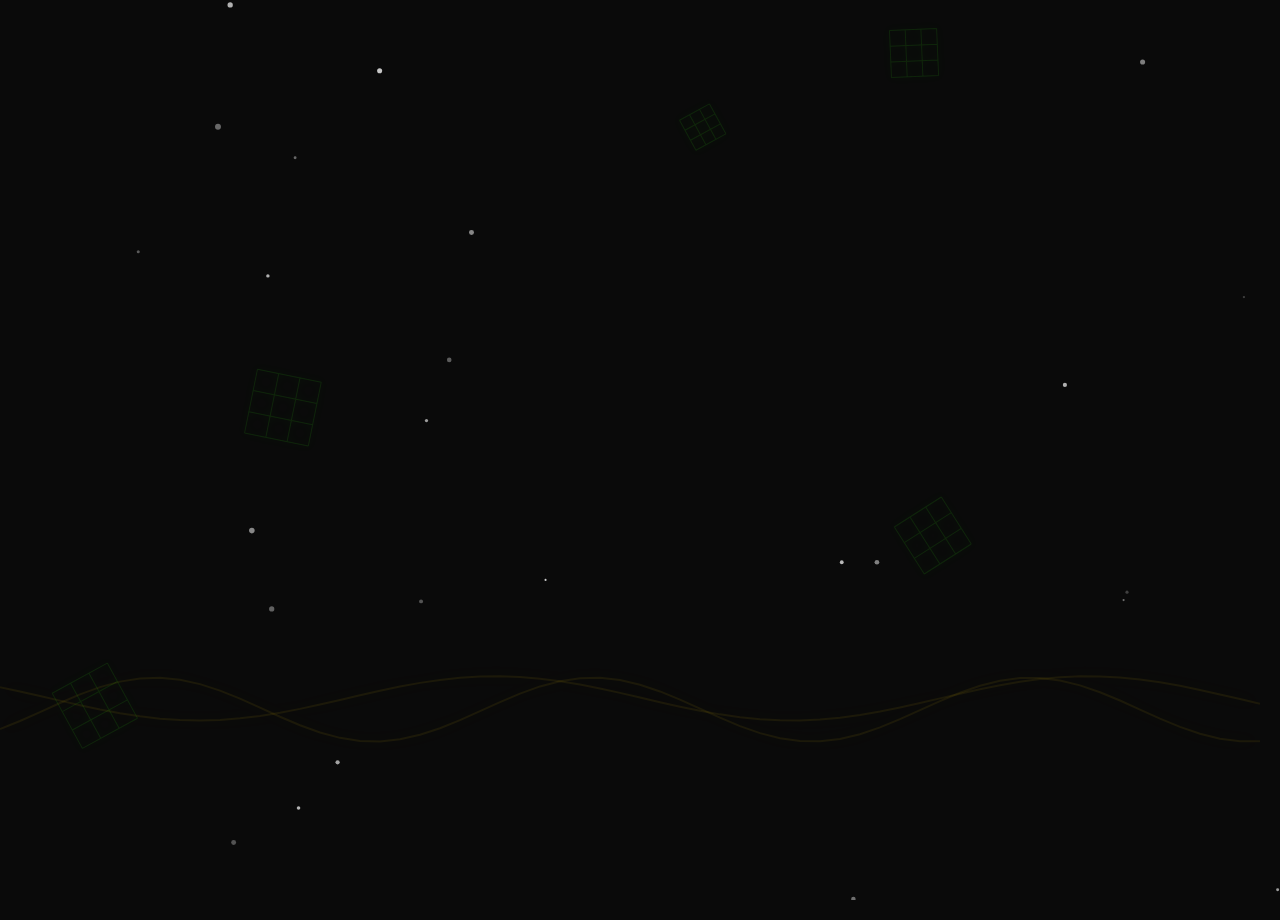
==== commit 4d42f341: "Add files via upload" ====
--- a/index.html
+++ b/index.html
@@ -8,161 +8,188 @@
     <link rel="preconnect" href="https://fonts.googleapis.com">
     <link rel="preconnect" href="https://fonts.gstatic.com" crossorigin>
     <link href="https://fonts.googleapis.com/css2?family=Cairo:wght@300;400;600;700&family=Tajawal:wght@300;400;500;700&display=swap" rel="stylesheet">
-    <!-- ربط ملفات التنسيق والمنطق (سيتم تضمينها هنا) -->
+    <!-- ربط ملف التنسيق الخارجي -->
     <link rel="stylesheet" href="style.css">
 </head>
 <body>
-    <!-- خلفية Canvas متحركة (ستتم برمجتها في JS) -->
+    <!-- خلفية Canvas متحركة (سيتم التحكم بها من script.js) -->
     <canvas id="bgCanvas"></canvas>
 
-    <!-- ================== شاشة البداية (Splash) ================== -->
-    <div id="splashScreen" class="screen active">
-        <div class="splash-content glass-card">
-            <img src="https://iili.io/fbw7Nwb.md.jpg" alt="أيقونة التطبيق" class="splash-icon">
-            <h1 class="app-name">التسبيح الذكي</h1>
-            <p class="app-description">سبح مع الذكاء الروحاني</p>
-            <!-- شريط التحميل الذي يظهر فقط إذا كان المستخدم مسجلاً مسبقاً -->
-            <div id="splashProgressContainer" class="progress-container hidden">
-                <div id="splashProgressBar" class="progress-bar"></div>
+    <!-- حاوية رئيسية للتطبيق (Single Page Application) -->
+    <main id="appContainer">
+
+        <!-- ================== شاشة البداية (Splash) ================== -->
+        <section id="splashPage" class="page-section active">
+            <div class="splash-content glass-card">
+                <img src="https://iili.io/fbw7Nwb.md.jpg" alt="أيقونة التطبيق" class="splash-icon">
+                <h1 class="app-name">التسبيح الذكي</h1>
+                <p class="app-description">سبح مع الذكاء الروحاني</p>
+                <!-- شريط التحميل الذي يظهر فقط إذا كان المستخدم مسجلاً مسبقاً -->
+                <div id="splashProgressContainer" class="progress-container hidden">
+                    <div id="splashProgressBar" class="progress-bar"></div>
+                </div>
+                <!-- رسالة الحقوق داخل الشاشة (سيتم نسخها للتذييل العام لاحقاً) -->
+                <div class="footer-copyright">جلال 2026 ©</div>
             </div>
-            <!-- رسالة الحقوق -->
-            <div class="footer-copyright">جلال 2026 ©</div>
-        </div>
-    </div>
+        </section>
 
-    <!-- ================== شاشة المصادقة (Auth) ================== -->
-    <div id="authScreen" class="screen hidden">
-        <div class="auth-container glass-card">
-            <!-- رأس الأيقونة -->
-            <img src="https://iili.io/fbw7Nwb.md.jpg" alt="أيقونة" class="auth-icon">
-            <h2 id="authTitle">إنشاء حساب</h2>
-            <!-- نموذج موحد للتسجيل والدخول مع تبديل الحقول ديناميكياً -->
-            <form id="authForm">
-                <!-- حقول مشتركة -->
-                <div id="nameField" class="input-field">
-                    <label for="fullName">الاسم الكامل</label>
-                    <input type="text" id="fullName" placeholder="محمد الإسلام" autocomplete="off">
-                </div>
-                <div class="input-field">
-                    <label for="username">اسم المستخدم</label>
-                    <input type="text" id="username" placeholder="user123" autocomplete="off">
-                </div>
-                <div class="input-field">
-                    <label for="password">كلمة المرور</label>
-                    <input type="password" id="password" placeholder="••••••••">
-                </div>
-                <div id="confirmField" class="input-field">
-                    <label for="confirmPassword">تأكيد كلمة المرور</label>
-                    <input type="password" id="confirmPassword" placeholder="••••••••">
-                </div>
-                <!-- رسالة خطأ -->
-                <div id="authMessage" class="auth-message"></div>
-                <!-- أزرار التحكم -->
-                <button type="submit" id="authSubmit" class="glow-button">تسجيل</button>
-                <button type="button" id="authToggle" class="link-button">لدي حساب بالفعل</button>
-            </form>
-        </div>
-    </div>
+        <!-- ================== شاشة المصادقة (Auth) ================== -->
+        <section id="authPage" class="page-section hidden">
+            <div class="auth-container glass-card">
+                <!-- رأس الأيقونة -->
+                <img src="https://iili.io/fbw7Nwb.md.jpg" alt="أيقونة" class="auth-icon">
+                <h2 id="authTitle">إنشاء حساب</h2>
+                <!-- نموذج موحد للتسجيل والدخول مع تبديل الحقول ديناميكياً -->
+                <form id="authForm">
+                    <!-- حقول مشتركة -->
+                    <div id="nameField" class="input-field">
+                        <label for="fullName">الاسم الكامل</label>
+                        <input type="text" id="fullName" placeholder="محمد الإسلام" autocomplete="off">
+                    </div>
+                    <div class="input-field">
+                        <label for="username">اسم المستخدم</label>
+                        <input type="text" id="username" placeholder="user123" autocomplete="off">
+                    </div>
+                    <div class="input-field">
+                        <label for="password">كلمة المرور</label>
+                        <input type="password" id="password" placeholder="••••••••">
+                    </div>
+                    <div id="confirmField" class="input-field">
+                        <label for="confirmPassword">تأكيد كلمة المرور</label>
+                        <input type="password" id="confirmPassword" placeholder="••••••••">
+                    </div>
+                    <!-- رسالة خطأ -->
+                    <div id="authMessage" class="auth-message"></div>
+                    <!-- أزرار التحكم -->
+                    <button type="submit" id="authSubmit" class="glow-button" aria-label="إرسال النموذج">تسجيل</button>
+                    <button type="button" id="authToggle" class="link-button" aria-label="تبديل وضع المصادقة">لدي حساب بالفعل</button>
+                </form>
+            </div>
+        </section>
 
-    <!-- ================== التطبيق الرئيسي (Main App) ================== -->
-    <div id="mainApp" class="screen hidden">
-        <!-- شريط التبويبات (Tabs) -->
-        <div class="tab-bar glass-card">
-            <button id="tabTasbeeh" class="tab-btn active" data-tab="tasbeeh">
-                <img src="https://iili.io/fbw7Nwb.md.jpg" alt="تسبيح"> الذكي
-            </button>
-            <button id="tabFatimah" class="tab-btn" data-tab="fatimah">
-                <img src="https://iili.io/fbw7Nwb.md.jpg" alt="فاطمة"> فاطمة
-            </button>
-        </div>
+        <!-- ================== التطبيق الرئيسي (Main App) ================== -->
+        <section id="mainAppPage" class="page-section hidden">
+            <!-- شريط التبويبات (Tabs) - يمكن وضعه في <nav> -->
+            <nav class="tab-bar glass-card" aria-label="التبويبات الرئيسية">
+                <button id="tabTasbeeh" class="tab-btn active" data-tab="tasbeeh" aria-label="التسبيح الذكي">
+                    <img src="https://iili.io/fbw7Nwb.md.jpg" alt="" class="icon-img"> الذكي
+                </button>
+                <button id="tabFatimah" class="tab-btn" data-tab="fatimah" aria-label="تسبيح فاطمة الزهراء">
+                    <img src="https://iili.io/fbw7Nwb.md.jpg" alt="" class="icon-img"> فاطمة
+                </button>
+            </nav>
 
-        <!-- محتوى التبويبات -->
-        <div id="tabContent" class="tab-content">
-            <!-- قسم التسبيح الذكي -->
-            <div id="tasbeehContent" class="tab-pane active">
-                <div class="counter-main glass-card">
-                    <span id="smartCounter" class="big-counter">0</span>
-                    <button id="smartIncrementBtn" class="action-btn main-btn">
-                        <img src="https://iili.io/fbw7Nwb.md.jpg" alt="اضغط"> اضغط هنا
-                    </button>
-                </div>
-                <div class="action-bar glass-card">
-                    <button id="smartStatsBtn" class="icon-btn"><img src="https://iili.io/fbw7Nwb.md.jpg" alt="نجمة"> ☆</button>
-                    <button id="smartResetBtn" class="icon-btn"><img src="https://iili.io/fbw7Nwb.md.jpg" alt="تصفير"> تصفير</button>
-                    <button id="smartHistoryBtn" class="icon-btn"><img src="https://iili.io/fbw7Nwb.md.jpg" alt="سجل"> السجل</button>
-                    <button id="smartTopBtn" class="icon-btn"><img src="https://iili.io/fbw7Nwb.md.jpg" alt="Top 100"> Top 100</button>
-                </div>
+            <!-- محتوى التبويبات -->
+            <div id="tabContent" class="tab-content">
+                <!-- قسم التسبيح الذكي -->
+                <section id="tasbeehContent" class="tab-pane active">
+                    <div class="counter-main glass-card">
+                        <span id="smartCounter" class="big-counter">0</span>
+                        <button id="smartIncrementBtn" class="action-btn main-btn" aria-label="زيادة العداد">
+                            <img src="https://iili.io/fbw7Nwb.md.jpg" alt="" class="icon-img"> اضغط هنا
+                        </button>
+                    </div>
+                    <div class="action-bar glass-card">
+                        <button id="smartStatsBtn" class="icon-btn" aria-label="عرض الإحصائيات">
+                            <img src="https://iili.io/fbw7Nwb.md.jpg" alt=""> ☆
+                        </button>
+                        <button id="smartResetBtn" class="icon-btn" aria-label="تصفير العداد">
+                            <img src="https://iili.io/fbw7Nwb.md.jpg" alt=""> تصفير
+                        </button>
+                        <button id="smartHistoryBtn" class="icon-btn" aria-label="عرض السجل">
+                            <img src="https://iili.io/fbw7Nwb.md.jpg" alt=""> السجل
+                        </button>
+                        <button id="smartTopBtn" class="icon-btn" aria-label="عرض أفضل 100">
+                            <img src="https://iili.io/fbw7Nwb.md.jpg" alt=""> Top 100
+                        </button>
+                    </div>
+                </section>
+
+                <!-- قسم تسبيح فاطمة الزهراء -->
+                <section id="fatimahContent" class="tab-pane hidden">
+                    <div class="fatimah-status glass-card">
+                        <div class="phase-indicator">
+                            <span id="fatimahPhaseLabel">الله أكبر</span>
+                            <span id="fatimahPhaseCount" class="phase-count">0/34</span>
+                        </div>
+                        <div class="cycle-counter">
+                            <span>عدد الختمات: </span><span id="fatimahCycles">0</span>
+                        </div>
+                        <button id="fatimahIncrementBtn" class="action-btn main-btn" aria-label="زيادة عداد فاطمة">
+                            <img src="https://iili.io/fbw7Nwb.md.jpg" alt="" class="icon-img"> اضغط هنا
+                        </button>
+                        <div class="action-bar">
+                            <button id="fatimahResetBtn" class="icon-btn" aria-label="إعادة تعيين تسبيح فاطمة">
+                                <img src="https://iili.io/fbw7Nwb.md.jpg" alt=""> إعادة
+                            </button>
+                            <button id="fatimahTopBtn" class="icon-btn" aria-label="أفضل 100 ختمة">
+                                <img src="https://iili.io/fbw7Nwb.md.jpg" alt=""> Top 100
+                            </button>
+                        </div>
+                    </div>
+                </section>
             </div>
 
-            <!-- قسم تسبيح فاطمة الزهراء -->
-            <div id="fatimahContent" class="tab-pane hidden">
-                <div class="fatimah-status glass-card">
-                    <div class="phase-indicator">
-                        <span id="fatimahPhaseLabel">الله أكبر</span>
-                        <span id="fatimahPhaseCount" class="phase-count">0/34</span>
-                    </div>
-                    <div class="cycle-counter">
-                        <span>عدد الختمات: </span><span id="fatimahCycles">0</span>
-                    </div>
-                    <button id="fatimahIncrementBtn" class="action-btn main-btn">
-                        <img src="https://iili.io/fbw7Nwb.md.jpg" alt="اضغط"> اضغط هنا
-                    </button>
-                    <div class="action-bar">
-                        <button id="fatimahResetBtn" class="icon-btn"><img src="https://iili.io/fbw7Nwb.md.jpg" alt="إعادة"> إعادة</button>
-                        <button id="fatimahTopBtn" class="icon-btn"><img src="https://iili.io/fbw7Nwb.md.jpg" alt="Top 100"> Top 100</button>
-                    </div>
+            <!-- التذييل الثابت (Footer) معدل ليشمل إجمالي الزوار -->
+            <footer class="app-footer glass-card">
+                <div class="footer-main">
+                    <span>جلال 2026 ©</span>
+                    <a href="https://black3web.github.io/Blackweb/" target="_blank" class="footer-link" aria-label="الموقع الشخصي">
+                        <img src="https://iili.io/fbw7Nwb.md.jpg" alt="">
+                    </a>
+                    <a href="https://t.me/swc_t" target="_blank" class="footer-link" aria-label="قناة التليجرام">
+                        <img src="https://iili.io/fbw7Nwb.md.jpg" alt="">
+                    </a>
                 </div>
+                <!-- قسم إجمالي الزوار الجديد -->
+                <div class="visitor-counter">
+                    <img src="https://iili.io/fbw7Nwb.md.jpg" alt="أيقونة الزوار" class="visitor-icon">
+                    <span>إجمالي الزوار: <span id="globalVisitorsCount">0</span></span>
+                </div>
+            </footer>
+        </section>
+
+        <!-- ================== شاشة Top 100 (Full screen) ================== -->
+        <section id="top100Page" class="page-section hidden fullscreen-top">
+            <header class="top-header glass-card">
+                <button id="backFromTop" class="icon-btn" aria-label="العودة للتطبيق الرئيسي">
+                    <img src="https://iili.io/fbw7Nwb.md.jpg" alt=""> رجوع
+                </button>
+                <h2>أفضل 100</h2>
+            </header>
+            <nav class="top-tabs" aria-label="تبويبات أفضل 100">
+                <button id="topTotalTab" class="tab-btn active">الإجمالي</button>
+                <button id="topSessionTab" class="tab-btn">أعلى جلسة</button>
+                <button id="topFatimahTab" class="tab-btn">ختمات فاطمة</button>
+            </nav>
+            <div id="topTotalList" class="top-list active"></div>
+            <div id="topSessionList" class="top-list hidden"></div>
+            <div id="topFatimahList" class="top-list hidden"></div>
+        </section>
+
+        <!-- ================== النوافذ المنبثقة (Modal) - تبقى خارج الصفحات لأنها غير مرتبطة بالتنقل ================== -->
+        <!-- نافذة الإحصائيات (☆) -->
+        <div id="statsModal" class="modal hidden">
+            <div class="modal-content glass-card">
+                <span class="close-modal" aria-label="إغلاق">&times;</span>
+                <h3>إحصائياتك</h3>
+                <p>أعلى رقم في جلسة: <span id="statsMaxSession">0</span> (<span id="statsMaxSessionDate"></span>)</p>
+                <p>إجمالي الضغطات: <span id="statsTotalClicks">0</span></p>
             </div>
         </div>
 
-        <!-- التذييل الثابت (Footer) -->
-        <footer class="app-footer glass-card">
-            <span>جلال 2026 ©</span>
-            <a href="https://black3web.github.io/Blackweb/" target="_blank" class="footer-link">
-                <img src="https://iili.io/fbw7Nwb.md.jpg" alt="موقعي">
-            </a>
-            <a href="https://t.me/swc_t" target="_blank" class="footer-link">
-                <img src="https://iili.io/fbw7Nwb.md.jpg" alt="مشاريعي">
-            </a>
-        </footer>
-    </div>
+        <!-- نافذة السجل (History) -->
+        <div id="historyModal" class="modal hidden">
+            <div class="modal-content glass-card large-modal">
+                <span class="close-modal" aria-label="إغلاق">&times;</span>
+                <h3>سجل التصفيرات</h3>
+                <ul id="historyList" class="history-list"></ul>
+            </div>
+        </div>
 
-    <!-- ================== النوافذ المنبثقة (Modals) ================== -->
-    <!-- نافذة الإحصائيات (☆) -->
-    <div id="statsModal" class="modal hidden">
-        <div class="modal-content glass-card">
-            <span class="close-modal">&times;</span>
-            <h3>إحصائياتك</h3>
-            <p>أعلى رقم في جلسة: <span id="statsMaxSession">0</span> (<span id="statsMaxSessionDate"></span>)</p>
-            <p>إجمالي الضغطات: <span id="statsTotalClicks">0</span></p>
-        </div>
-    </div>
+    </main>
 
-    <!-- نافذة السجل (History) -->
-    <div id="historyModal" class="modal hidden">
-        <div class="modal-content glass-card large-modal">
-            <span class="close-modal">&times;</span>
-            <h3>سجل التصفيرات</h3>
-            <ul id="historyList" class="history-list"></ul>
-        </div>
-    </div>
-
-    <!-- شاشة Top 100 (Full screen) -->
-    <div id="top100Screen" class="screen hidden fullscreen-top">
-        <div class="top-header glass-card">
-            <button id="backFromTop" class="icon-btn"><img src="https://iili.io/fbw7Nwb.md.jpg" alt="رجوع"> رجوع</button>
-            <h2>أفضل 100</h2>
-        </div>
-        <div class="top-tabs">
-            <button id="topTotalTab" class="tab-btn active">الإجمالي</button>
-            <button id="topSessionTab" class="tab-btn">أعلى جلسة</button>
-            <button id="topFatimahTab" class="tab-btn">ختمات فاطمة</button>
-        </div>
-        <div id="topTotalList" class="top-list active"></div>
-        <div id="topSessionList" class="top-list hidden"></div>
-        <div id="topFatimahList" class="top-list hidden"></div>
-    </div>
-
+    <!-- ربط ملف الجافاسكربت -->
     <script src="script.js"></script>
 </body>
 </html>
--- a/style.css
+++ b/style.css
@@ -1,36 +1,56 @@
-/* ==============================================
-   ملف style.css - التصميم الرئيسي
-   جميع التعليقات بالعربية لشرح كل جزء
-   ============================================== */
-
-/* إعادة تعيين الهوامش والحشو */
+/* =====================================================
+   ملف style.css - التصميم الرئيسي المحسّن (إصدار متقدم)
+   جميع التعليقات بالعربية لشرح كل جزء وتفاصيل التحسين
+   ===================================================== */
+
+/* ---------- إعادة تعيين الهوامش وإزالة التأثيرات الافتراضية ---------- */
 * {
     margin: 0;
     padding: 0;
     box-sizing: border-box;
 }
 
-/* المتغيرات العامة للألوان */
+/* إزالة المربع الأزرق وظلال اللمس من جميع العناصر القابلة للتفاعل */
+button,
+a,
+.icon-btn,
+.tab-btn,
+.glow-button,
+.link-button,
+.action-btn,
+.close-modal,
+[role="button"] {
+    -webkit-tap-highlight-color: transparent;
+    outline: none;
+    user-select: none;
+    -webkit-user-select: none;
+    -moz-user-select: none;
+    -ms-user-select: none;
+}
+
+/* ---------- متغيرات الألوان ---------- */
 :root {
     --neon-green: #39ff14;
     --glowing-gold: #ffd700;
     --deep-black: #0a0a0a;
-    --glass-bg: rgba(10, 10, 10, 0.25);
-    --glass-border: rgba(255, 255, 255, 0.1);
-    --shadow: 0 8px 32px 0 rgba(0, 0, 0, 0.5);
-}
-
-/* العنصر الأساسي للجسم */
+    --glass-bg: rgba(15, 15, 15, 0.2);
+    --glass-border: rgba(255, 255, 255, 0.08);
+    --glass-shadow: 0 8px 32px 0 rgba(0, 0, 0, 0.6);
+    --neon-shadow: 0 0 15px rgba(57, 255, 20, 0.3);
+    --gold-shadow: 0 0 15px rgba(255, 215, 0, 0.4);
+}
+
+/* ---------- القاعدة العامة للجسم ---------- */
 body {
     font-family: 'Tajawal', 'Cairo', sans-serif;
     background-color: var(--deep-black);
-    color: white;
+    color: #fff;
     min-height: 100vh;
     overflow-x: hidden;
     position: relative;
 }
 
-/* خلفية Canvas */
+/* خلفية Canvas (ستتحرك في الخلفية) */
 #bgCanvas {
     position: fixed;
     top: 0;
@@ -38,105 +58,142 @@
     width: 100%;
     height: 100%;
     z-index: 0;
-    pointer-events: none; /* تسمح بالتفاعل مع العناصر فوقها */
-}
-
-/* جميع الشاشات تبدأ مخفية ما عدا النشطة */
-.screen {
+    pointer-events: none;
+}
+
+/* ---------- الحاوية الرئيسية للتطبيق ---------- */
+#appContainer {
     position: relative;
     z-index: 1;
     min-height: 100vh;
-    display: none;
+    display: flex;
     flex-direction: column;
+}
+
+/* ---------- صفحات التطبيق (كل صفحة في section) ---------- */
+.page-section {
+    position: absolute;  /* نستخدم absolute لتكون الصفحات فوق بعضها */
+    top: 0;
+    left: 0;
+    width: 100%;
+    min-height: 100vh;
+    display: flex;
+    flex-direction: column;
     align-items: center;
     justify-content: center;
     padding: 20px;
-    width: 100%;
-}
-
-.screen.active {
-    display: flex;
-}
-
-/* الحاوية الزجاجية العامة */
+    opacity: 0;
+    visibility: hidden;
+    transform: translateY(20px);
+    transition: opacity 0.5s cubic-bezier(0.4, 0, 0.2, 1), 
+                transform 0.5s cubic-bezier(0.4, 0, 0.2, 1),
+                visibility 0.5s;
+    z-index: 1;
+    pointer-events: none;
+}
+
+.page-section.active {
+    opacity: 1;
+    visibility: visible;
+    transform: translateY(0);
+    pointer-events: auto;
+    z-index: 10;
+}
+
+/* الحاوية الرئيسية للتطبيق تحتوي على صفحات متعددة، نحتاج أن تكون مرجعاً للـ absolute */
+#appContainer {
+    position: relative;
+}
+
+/* ---------- تصميم الزجاج المحسّن ---------- */
 .glass-card {
     background: var(--glass-bg);
-    backdrop-filter: blur(12px) saturate(180%);
-    -webkit-backdrop-filter: blur(12px) saturate(180%);
+    backdrop-filter: blur(20px) saturate(200%);
+    -webkit-backdrop-filter: blur(20px) saturate(200%);
     border: 1px solid var(--glass-border);
-    border-radius: 25px;
-    box-shadow: var(--shadow), 0 0 20px rgba(57, 255, 20, 0.2);
-    padding: 25px 20px;
-    width: 100%;
-    max-width: 450px;
-    transition: all 0.3s ease;
-}
-
-/* شاشة البداية */
+    border-radius: 32px;
+    box-shadow: var(--glass-shadow), 0 0 30px rgba(57, 255, 20, 0.15);
+    padding: 24px 22px;
+    width: 100%;
+    max-width: 460px;
+    transition: box-shadow 0.3s ease, border-color 0.3s ease;
+}
+
+.glass-card:hover {
+    border-color: rgba(255, 215, 0, 0.3);
+    box-shadow: var(--glass-shadow), 0 0 30px rgba(255, 215, 0, 0.2);
+}
+
+/* ---------- شاشة البداية (Splash) ---------- */
 .splash-content {
     display: flex;
     flex-direction: column;
     align-items: center;
-    gap: 20px;
+    gap: 24px;
     text-align: center;
 }
 
 .splash-icon {
-    width: 100px;
-    height: 100px;
-    border-radius: 25px;
+    width: 110px;
+    height: 110px;
+    border-radius: 30px;
     object-fit: cover;
     border: 2px solid var(--glowing-gold);
-    box-shadow: 0 0 25px var(--neon-green);
+    box-shadow: 0 0 35px var(--neon-green);
+    transition: box-shadow 0.4s ease;
 }
 
 .app-name {
-    font-size: 2rem;
+    font-size: 2.4rem;
     font-weight: 700;
     color: var(--neon-green);
-    text-shadow: 0 0 10px var(--neon-green);
+    text-shadow: 0 0 15px var(--neon-green);
+    letter-spacing: 1px;
 }
 
 .app-description {
     color: var(--glowing-gold);
-    font-size: 1.2rem;
+    font-size: 1.3rem;
+    opacity: 0.9;
 }
 
 /* شريط التحميل */
 .progress-container {
     width: 100%;
     height: 6px;
-    background: rgba(255,255,255,0.1);
-    border-radius: 10px;
+    background: rgba(255,255,255,0.08);
+    border-radius: 30px;
     overflow: hidden;
-    margin: 10px 0;
+    margin: 15px 0;
 }
 
 .progress-bar {
     width: 0%;
     height: 100%;
     background: linear-gradient(90deg, var(--neon-green), var(--glowing-gold));
+    border-radius: 30px;
     transition: width 0.1s linear;
-    border-radius: 10px;
-}
-
-/* شاشة المصادقة */
+    box-shadow: 0 0 10px var(--glowing-gold);
+}
+
+/* ---------- شاشة المصادقة (Auth) ---------- */
 .auth-container {
     max-width: 400px;
 }
 
 .auth-icon {
-    width: 60px;
-    height: 60px;
-    border-radius: 15px;
+    width: 70px;
+    height: 70px;
+    border-radius: 20px;
     margin: 0 auto 20px;
     display: block;
     object-fit: cover;
     border: 1px solid var(--glowing-gold);
+    box-shadow: 0 0 20px rgba(255,215,0,0.3);
 }
 
 .input-field {
-    margin-bottom: 20px;
+    margin-bottom: 22px;
     text-align: right;
 }
 
@@ -145,95 +202,113 @@
     margin-bottom: 8px;
     color: var(--glowing-gold);
     font-weight: 500;
+    font-size: 1rem;
 }
 
 .input-field input {
     width: 100%;
-    padding: 15px;
-    background: rgba(0,0,0,0.6);
+    padding: 16px 18px;
+    background: rgba(0,0,0,0.5);
     border: 1px solid var(--glass-border);
-    border-radius: 15px;
-    color: white;
+    border-radius: 20px;
+    color: #fff;
     font-family: inherit;
     font-size: 1rem;
     backdrop-filter: blur(5px);
-    transition: border 0.2s;
+    transition: border 0.3s, box-shadow 0.3s;
 }
 
 .input-field input:focus {
+    border-color: var(--neon-green);
+    box-shadow: 0 0 20px var(--neon-green);
     outline: none;
-    border-color: var(--neon-green);
-    box-shadow: 0 0 15px var(--neon-green);
-}
-
-/* الأزرار المتوهجة */
+}
+
+/* زر متوهج */
 .glow-button {
     width: 100%;
-    padding: 15px;
+    padding: 16px;
     background: transparent;
     border: 2px solid var(--neon-green);
-    border-radius: 50px;
+    border-radius: 60px;
     color: var(--neon-green);
-    font-size: 1.2rem;
+    font-size: 1.3rem;
     font-weight: 700;
     cursor: pointer;
-    transition: 0.3s;
-    backdrop-filter: blur(5px);
-    margin-top: 10px;
-}
-
-.glow-button:hover {
+    transition: background 0.3s, color 0.3s, box-shadow 0.3s;
+    backdrop-filter: blur(8px);
+    margin-top: 15px;
+    letter-spacing: 1px;
+}
+
+.glow-button:hover,
+.glow-button:focus {
     background: var(--neon-green);
-    color: black;
-    box-shadow: 0 0 30px var(--neon-green);
-}
-
+    color: #000;
+    box-shadow: 0 0 35px var(--neon-green);
+}
+
+/* الرابط الثانوي */
 .link-button {
     background: transparent;
     border: none;
     color: var(--glowing-gold);
     text-decoration: underline;
-    margin-top: 15px;
+    margin-top: 18px;
     cursor: pointer;
     font-size: 1rem;
+    transition: text-shadow 0.3s;
+}
+
+.link-button:hover {
+    text-shadow: 0 0 8px gold;
 }
 
 .auth-message {
-    color: #ff4444;
+    color: #ff5e5e;
     text-align: center;
-    margin: 10px 0;
-    min-height: 20px;
-}
-
-/* التطبيق الرئيسي */
+    margin: 12px 0;
+    min-height: 24px;
+    font-weight: 500;
+}
+
+/* ---------- التبويبات الرئيسية (Tabs) بتصميم سفلي أنيق ---------- */
 .tab-bar {
     display: flex;
     justify-content: space-around;
-    padding: 10px;
-    margin-bottom: 20px;
+    padding: 10px 10px;
+    margin: 10px auto 20px;
     max-width: 500px;
+    background: rgba(20,20,20,0.3);
+    backdrop-filter: blur(18px);
+    -webkit-backdrop-filter: blur(18px);
+    border: 1px solid rgba(255,215,0,0.15);
+    border-radius: 60px;
+    box-shadow: 0 4px 20px rgba(0,0,0,0.6);
 }
 
 .tab-btn {
     background: transparent;
     border: none;
-    color: white;
+    color: #fff;
     font-size: 1.1rem;
-    padding: 10px 20px;
+    padding: 12px 22px;
     border-radius: 50px;
     display: flex;
     align-items: center;
     gap: 8px;
     cursor: pointer;
-    transition: 0.3s;
-    opacity: 0.6;
+    transition: background 0.3s, box-shadow 0.3s, transform 0.2s;
+    opacity: 0.7;
+    font-weight: 500;
 }
 
 .tab-btn.active {
     opacity: 1;
-    background: rgba(57, 255, 20, 0.2);
+    background: rgba(57, 255, 20, 0.15);
     border: 1px solid var(--neon-green);
-    box-shadow: 0 0 15px var(--neon-green);
+    box-shadow: 0 0 20px var(--neon-green);
+    transform: scale(1.02);
 }
 
 .tab-btn img {
@@ -256,156 +331,218 @@
     width: 100%;
     max-width: 500px;
     flex-direction: column;
-    gap: 20px;
+    gap: 22px;
 }
 
 .tab-pane.active {
     display: flex;
 }
 
-/* العداد الكبير */
+/* ---------- العداد الكبير ---------- */
 .counter-main {
     text-align: center;
+    padding: 30px 20px;
 }
 
 .big-counter {
-    font-size: 6rem;
+    font-size: 7rem;
+    font-weight: 800;
+    color: var(--neon-green);
+    text-shadow: 0 0 35px var(--neon-green);
+    line-height: 1.1;
+    display: block;
+    margin-bottom: 10px;
+}
+
+/* الأزرار الرئيسية (العداد) */
+.action-btn {
+    background: rgba(0,0,0,0.3);
+    border: 1px solid var(--glass-border);
+    backdrop-filter: blur(12px);
+    padding: 20px;
+    border-radius: 80px;
+    color: #fff;
+    font-size: 1.6rem;
+    display: inline-flex;
+    align-items: center;
+    justify-content: center;
+    gap: 12px;
+    cursor: pointer;
+    transition: transform 0.15s, box-shadow 0.3s, background 0.3s;
+    width: 100%;
+    margin-top: 20px;
+    border: 1px solid rgba(255,215,0,0.3);
+}
+
+.action-btn img {
+    width: 36px;
+    height: 36px;
+    border-radius: 50%;
+}
+
+.action-btn:active {
+    transform: scale(0.96);
+    box-shadow: 0 0 40px var(--glowing-gold);
+    background: rgba(255,215,0,0.1);
+}
+
+/* شريط الأزرار (☆, تصفير, السجل, Top100) */
+.action-bar {
+    display: flex;
+    justify-content: space-between;
+    padding: 15px;
+    gap: 12px;
+    flex-wrap: wrap;
+    border-radius: 40px;
+}
+
+.icon-btn {
+    background: rgba(30,30,30,0.4);
+    border: 1px solid var(--glass-border);
+    backdrop-filter: blur(8px);
+    border-radius: 50px;
+    padding: 12px 14px;
+    color: #fff;
+    display: flex;
+    align-items: center;
+    gap: 6px;
+    cursor: pointer;
+    font-size: 1rem;
+    transition: background 0.2s, border-color 0.2s, box-shadow 0.2s;
+    flex: 1 1 auto;
+    min-width: 90px;
+    justify-content: center;
+    border: 1px solid rgba(255,215,0,0.2);
+}
+
+.icon-btn img {
+    width: 22px;
+    height: 22px;
+    border-radius: 50%;
+}
+
+.icon-btn:active {
+    background: rgba(255,215,0,0.2);
+    border-color: var(--glowing-gold);
+    box-shadow: 0 0 20px var(--glowing-gold);
+}
+
+/* ---------- تسبيح فاطمة الزهراء ---------- */
+.fatimah-status {
+    text-align: center;
+    padding: 30px 20px;
+}
+
+.phase-indicator {
+    font-size: 2.2rem;
+    margin-bottom: 15px;
+    color: var(--glowing-gold);
+    display: flex;
+    flex-direction: column;
+    gap: 8px;
+}
+
+.phase-count {
+    font-size: 3rem;
     font-weight: 700;
     color: var(--neon-green);
-    text-shadow: 0 0 30px var(--neon-green);
-    line-height: 1.2;
-}
-
-/* الأزرار الرئيسية */
-.action-btn {
-    background: transparent;
-    border: 1px solid var(--glass-border);
-    backdrop-filter: blur(10px);
-    padding: 20px;
-    border-radius: 100px;
-    color: white;
-    font-size: 1.5rem;
-    display: inline-flex;
-    align-items: center;
-    justify-content: center;
-    gap: 10px;
-    cursor: pointer;
-    transition: 0.2s;
-    width: 100%;
-    margin-top: 15px;
-}
-
-.action-btn img {
+    text-shadow: 0 0 20px var(--neon-green);
+}
+
+.cycle-counter {
+    font-size: 1.4rem;
+    margin: 20px 0;
+    color: #ddd;
+}
+
+/* ---------- التذييل الثابت (Footer) المحسّن ---------- */
+.app-footer {
+    margin-top: auto;  /* يدفع التذييل للأسفل */
+    width: 100%;
+    max-width: 500px;
+    padding: 16px 20px;
+    display: flex;
+    flex-direction: column;
+    align-items: center;
+    gap: 12px;
+    background: rgba(15,15,15,0.3);
+    backdrop-filter: blur(20px);
+    border-top: 1px solid rgba(255,215,0,0.2);
+    border-radius: 40px 40px 0 0;
+    box-shadow: 0 -5px 30px rgba(0,0,0,0.7);
+}
+
+.footer-main {
+    display: flex;
+    align-items: center;
+    justify-content: center;
+    gap: 20px;
+    width: 100%;
+    font-size: 1.1rem;
+    color: var(--glowing-gold);
+}
+
+.footer-link img {
     width: 32px;
     height: 32px;
     border-radius: 50%;
-}
-
-.action-btn:active {
-    transform: scale(0.98);
-    box-shadow: 0 0 30px var(--glowing-gold);
-}
-
-/* شريط الأزرار */
-.action-bar {
-    display: flex;
-    justify-content: space-around;
-    padding: 15px;
-    gap: 10px;
-    flex-wrap: wrap;
-}
-
-.icon-btn {
-    background: transparent;
-    border: 1px solid var(--glass-border);
-    backdrop-filter: blur(5px);
+    border: 1px solid var(--glowing-gold);
+    transition: box-shadow 0.3s, transform 0.2s;
+}
+
+.footer-link img:hover {
+    box-shadow: 0 0 20px gold;
+    transform: scale(1.05);
+}
+
+/* عداد الزوار - تصميم ذهبي متوهج */
+.visitor-counter {
+    display: flex;
+    align-items: center;
+    justify-content: center;
+    gap: 8px;
+    background: rgba(0,0,0,0.5);
+    padding: 6px 16px;
     border-radius: 50px;
-    padding: 10px 15px;
-    color: white;
-    display: flex;
-    align-items: center;
-    gap: 5px;
-    cursor: pointer;
-    font-size: 1rem;
-    transition: 0.2s;
-    flex: 1;
-    min-width: 90px;
-    justify-content: center;
-}
-
-.icon-btn img {
+    border: 1px solid rgba(255,215,0,0.4);
+    box-shadow: 0 0 15px rgba(255,215,0,0.2);
+    font-size: 0.95rem;
+    color: #ffd966;
+}
+
+.visitor-icon {
     width: 20px;
     height: 20px;
     border-radius: 50%;
-}
-
-.icon-btn:active {
-    background: rgba(255,215,0,0.2);
-    border-color: var(--glowing-gold);
-}
-
-/* تسبيح فاطمة */
-.fatimah-status {
-    text-align: center;
-}
-
-.phase-indicator {
-    font-size: 2rem;
-    margin-bottom: 10px;
-    color: var(--glowing-gold);
-}
-
-.phase-count {
-    font-size: 2.5rem;
-    display: block;
-    color: var(--neon-green);
-}
-
-.cycle-counter {
-    font-size: 1.3rem;
-    margin: 15px 0;
-}
-
-/* التذييل */
-.app-footer {
-    display: flex;
-    justify-content: space-around;
-    align-items: center;
-    padding: 12px;
-    margin-top: 20px;
-    max-width: 500px;
-    font-size: 1rem;
-}
-
-.app-footer a img {
-    width: 30px;
-    height: 30px;
-    border-radius: 50%;
-    border: 1px solid gold;
-    transition: 0.2s;
-}
-
-.app-footer a img:hover {
-    box-shadow: 0 0 15px gold;
-}
-
-/* النوافذ المنبثقة (Modal) */
+    filter: drop-shadow(0 0 5px gold);
+}
+
+#globalVisitorsCount {
+    font-weight: 700;
+    color: white;
+    margin-right: 4px;
+}
+
+/* ---------- النوافذ المنبثقة (Modals) ---------- */
 .modal {
     position: fixed;
     top: 0;
     left: 0;
     width: 100%;
     height: 100%;
-    background: rgba(0,0,0,0.8);
-    backdrop-filter: blur(5px);
-    z-index: 1000;
+    background: rgba(0,0,0,0.7);
+    backdrop-filter: blur(15px);
+    z-index: 2000;
     display: none;
     align-items: center;
     justify-content: center;
+    opacity: 0;
+    transition: opacity 0.3s;
 }
 
 .modal.active {
     display: flex;
+    opacity: 1;
 }
 
 .modal-content {
@@ -414,37 +551,49 @@
     max-height: 80vh;
     overflow-y: auto;
     position: relative;
+    background: rgba(10,10,10,0.7);
+    backdrop-filter: blur(25px);
+    border: 1px solid rgba(255,215,0,0.3);
+    border-radius: 40px;
+    box-shadow: 0 20px 50px rgba(0,0,0,0.8);
 }
 
 .close-modal {
     position: absolute;
-    top: 10px;
+    top: 15px;
     left: 20px;
-    font-size: 2rem;
+    font-size: 2.2rem;
     cursor: pointer;
     color: var(--glowing-gold);
+    transition: text-shadow 0.2s;
+    z-index: 10;
+}
+
+.close-modal:hover {
+    text-shadow: 0 0 15px gold;
 }
 
 .history-list {
     list-style: none;
-    padding: 10px;
+    padding: 20px;
 }
 
 .history-list li {
-    padding: 12px;
-    margin: 5px 0;
-    background: rgba(255,255,255,0.05);
-    border-radius: 15px;
-    border-right: 3px solid var(--neon-green);
-}
-
-/* شاشة Top100 */
+    padding: 14px 16px;
+    margin: 8px 0;
+    background: rgba(255,255,255,0.03);
+    border-radius: 20px;
+    border-right: 4px solid var(--neon-green);
+    font-size: 1rem;
+    backdrop-filter: blur(5px);
+}
+
+/* ---------- شاشة Top 100 ---------- */
 .fullscreen-top {
-    background: rgba(0,0,0,0.95);
-    backdrop-filter: blur(10px);
-    z-index: 2000;
+    background: rgba(0,0,0,0.9);
+    backdrop-filter: blur(15px);
     justify-content: flex-start;
-    padding-top: 60px;
+    padding-top: 70px;
 }
 
 .top-header {
@@ -455,32 +604,43 @@
     top: 0;
     width: 100%;
     max-width: 500px;
-    border-radius: 0;
-    z-index: 10;
+    border-radius: 0 0 30px 30px;
+    padding: 16px 20px;
+    background: rgba(20,20,20,0.5);
+    backdrop-filter: blur(20px);
+    border-bottom: 1px solid rgba(255,215,0,0.3);
+    z-index: 100;
+}
+
+.top-header h2 {
+    color: var(--neon-green);
+    text-shadow: 0 0 10px var(--neon-green);
+    font-size: 1.8rem;
 }
 
 .top-tabs {
     display: flex;
     justify-content: center;
-    gap: 10px;
-    margin: 20px 0;
+    gap: 12px;
+    margin: 20px 15px;
     position: sticky;
-    top: 70px;
-    background: rgba(0,0,0,0.5);
-    backdrop-filter: blur(10px);
-    padding: 10px;
-    border-radius: 50px;
-    z-index: 5;
+    top: 80px;
+    background: rgba(0,0,0,0.4);
+    backdrop-filter: blur(20px);
+    padding: 12px;
+    border-radius: 60px;
+    border: 1px solid rgba(255,215,0,0.2);
+    z-index: 90;
 }
 
 .top-list {
     width: 100%;
     max-width: 500px;
-    margin-top: 20px;
+    margin: 20px auto;
     display: none;
     flex-direction: column;
-    gap: 8px;
-    padding-bottom: 80px;
+    gap: 10px;
+    padding: 0 15px 100px;
 }
 
 .top-list.active {
@@ -488,52 +648,88 @@
 }
 
 .top-item {
-    background: var(--glass-bg);
-    backdrop-filter: blur(5px);
-    border: 1px solid var(--glass-border);
-    border-radius: 15px;
-    padding: 15px;
-    display: flex;
-    align-items: center;
-    gap: 15px;
+    background: rgba(20,20,20,0.3);
+    backdrop-filter: blur(12px);
+    border: 1px solid rgba(255,215,0,0.2);
+    border-radius: 25px;
+    padding: 16px 18px;
+    display: flex;
+    align-items: center;
+    gap: 18px;
+    transition: border-color 0.2s;
+}
+
+.top-item:hover {
+    border-color: var(--neon-green);
 }
 
 .top-rank {
-    width: 40px;
-    height: 40px;
+    width: 44px;
+    height: 44px;
     background: var(--neon-green);
-    color: black;
-    font-weight: 700;
+    color: #000;
+    font-weight: 800;
     display: flex;
     align-items: center;
     justify-content: center;
     border-radius: 50%;
+    font-size: 1.2rem;
+    box-shadow: 0 0 15px var(--neon-green);
 }
 
 .top-name {
     flex: 1;
     font-weight: 500;
+    font-size: 1.1rem;
 }
 
 .top-value {
     color: var(--glowing-gold);
     font-weight: 700;
-}
-
-/* الفئة المخفية */
+    font-size: 1.2rem;
+}
+
+/* ---------- كلاس المساعدة للعناصر المخفية ---------- */
 .hidden {
     display: none !important;
 }
 
-/* تحسينات للجوال */
+/* ---------- تحسينات الاستجابة للجوال (Mobile-First) ---------- */
 @media (max-width: 480px) {
     .big-counter {
-        font-size: 5rem;
+        font-size: 5.5rem;
     }
     .action-bar {
-        flex-wrap: wrap;
+        gap: 8px;
     }
     .icon-btn {
-        flex: 1 0 40%;
+        padding: 10px 8px;
+        font-size: 0.9rem;
+        min-width: 70px;
     }
+    .phase-indicator {
+        font-size: 1.8rem;
+    }
+    .phase-count {
+        font-size: 2.4rem;
+    }
+    .app-footer {
+        padding: 12px 15px;
+    }
+    .footer-main {
+        font-size: 1rem;
+    }
+}
+
+/* تحسين شاشات أكبر قليلاً */
+@media (min-width: 481px) and (max-width: 768px) {
+    .glass-card {
+        max-width: 500px;
+    }
+}
+
+/* منع التحديد العشوائي للنص */
+.no-select {
+    user-select: none;
+    -webkit-user-select: none;
 }
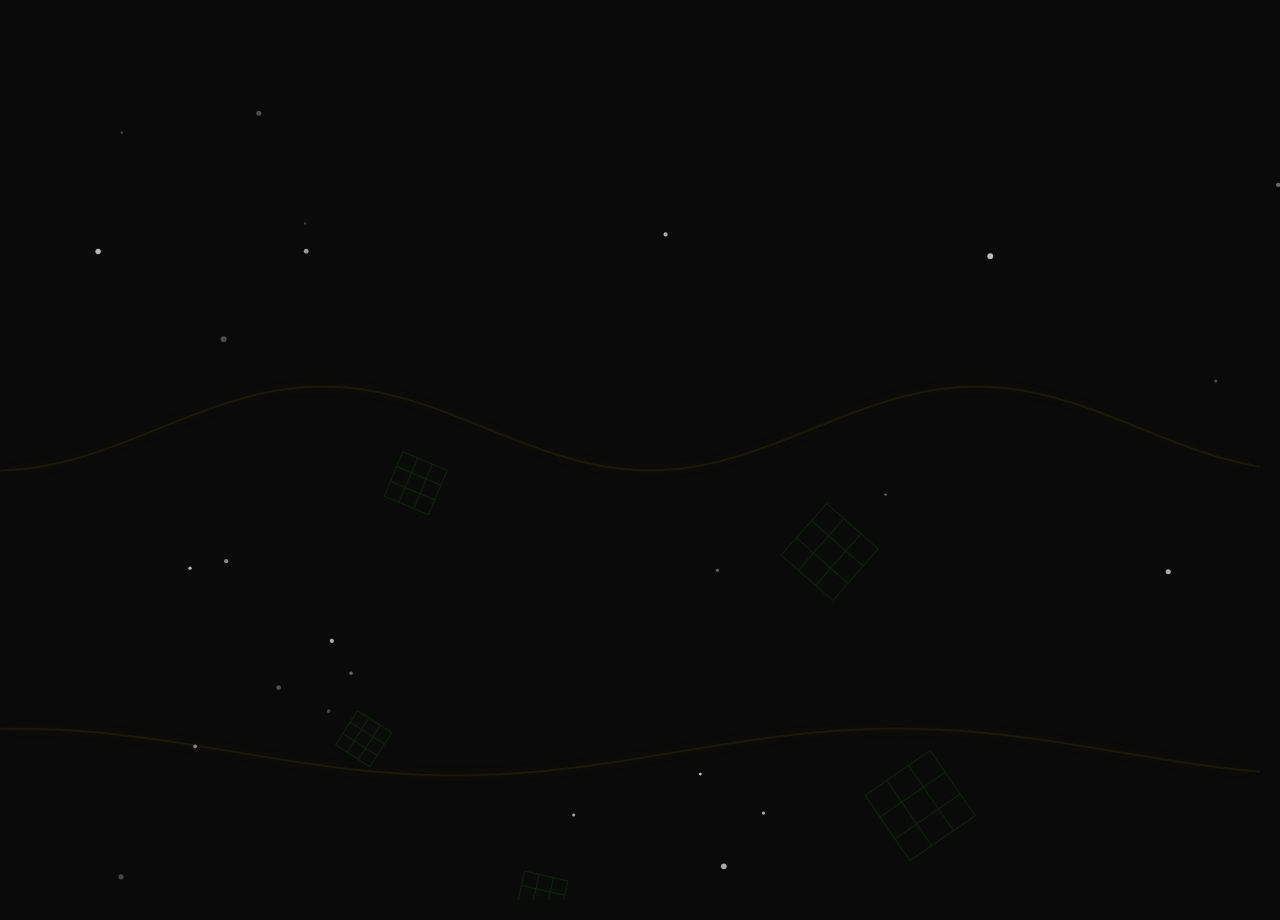
==== commit b4d0712d: "Update index.html" ====
--- a/index.html
+++ b/index.html
@@ -19,7 +19,7 @@
     <main id="appContainer">
 
         <!-- ================== شاشة البداية (Splash) ================== -->
-        <section id="splashPage" class="page-section active">
+        <section id="splashPage" class="page-section">
             <div class="splash-content glass-card">
                 <img src="https://iili.io/fbw7Nwb.md.jpg" alt="أيقونة التطبيق" class="splash-icon">
                 <h1 class="app-name">التسبيح الذكي</h1>
@@ -167,7 +167,7 @@
             <div id="topFatimahList" class="top-list hidden"></div>
         </section>
 
-        <!-- ================== النوافذ المنبثقة (Modal) - تبقى خارج الصفحات لأنها غير مرتبطة بالتنقل ================== -->
+        <!-- ================== النوافذ المنبثقة (Modal) ================== -->
         <!-- نافذة الإحصائيات (☆) -->
         <div id="statsModal" class="modal hidden">
             <div class="modal-content glass-card">
@@ -192,4 +192,4 @@
     <!-- ربط ملف الجافاسكربت -->
     <script src="script.js"></script>
 </body>
-</html>+</html>
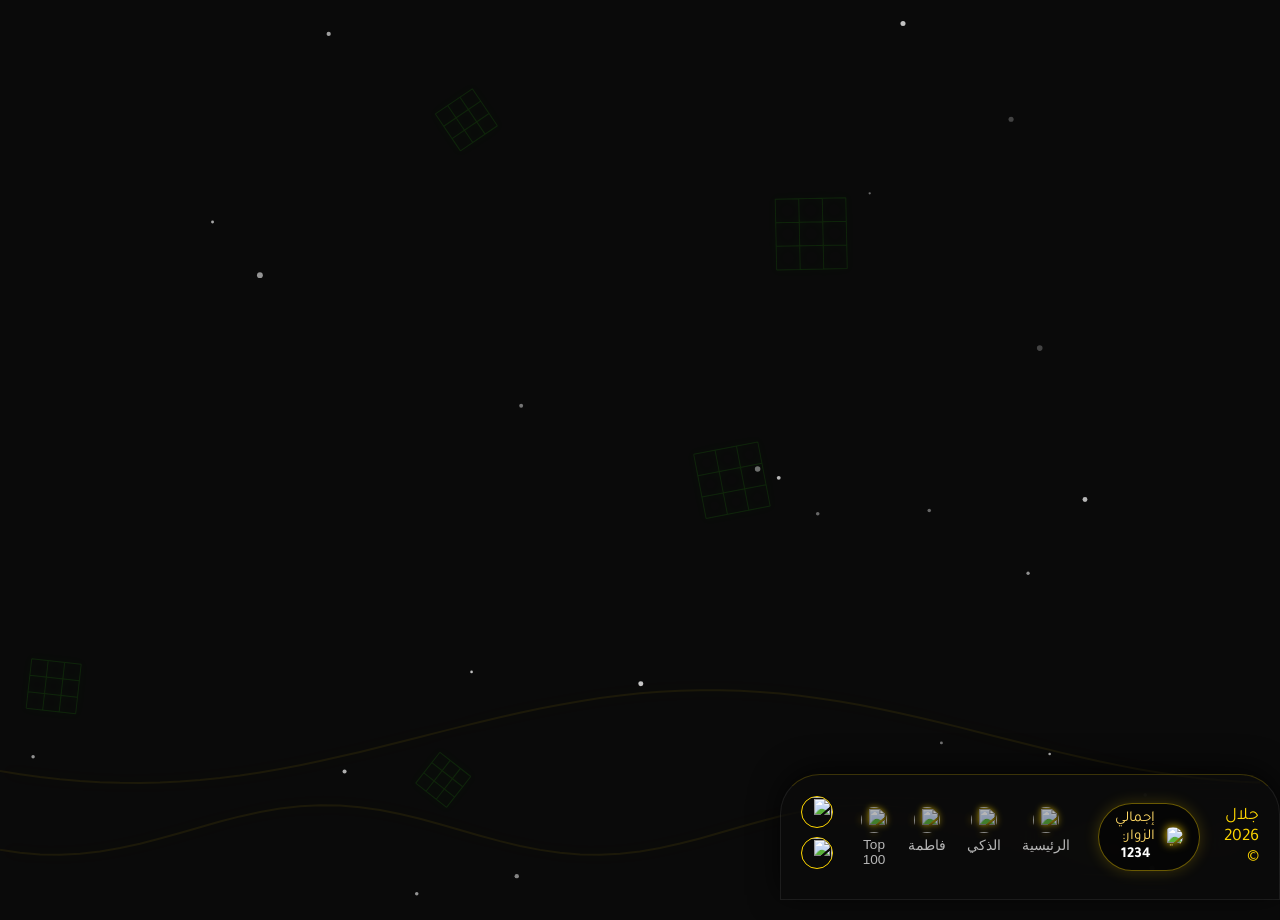
==== commit f42535a0: "Add files via upload" ====
--- a/index.html
+++ b/index.html
@@ -10,6 +10,8 @@
     <link href="https://fonts.googleapis.com/css2?family=Cairo:wght@300;400;600;700&family=Tajawal:wght@300;400;500;700&display=swap" rel="stylesheet">
     <!-- ربط ملف التنسيق الخارجي -->
     <link rel="stylesheet" href="style.css">
+    <!-- ربط الجافاسكربت مع defer لضمان عدم حظر العرض -->
+    <script src="script.js" defer></script>
 </head>
 <body>
     <!-- خلفية Canvas متحركة (سيتم التحكم بها من script.js) -->
@@ -19,7 +21,7 @@
     <main id="appContainer">
 
         <!-- ================== شاشة البداية (Splash) ================== -->
-        <section id="splashPage" class="page-section">
+        <section id="splashPage" class="page-section active">
             <div class="splash-content glass-card">
                 <img src="https://iili.io/fbw7Nwb.md.jpg" alt="أيقونة التطبيق" class="splash-icon">
                 <h1 class="app-name">التسبيح الذكي</h1>
@@ -28,8 +30,7 @@
                 <div id="splashProgressContainer" class="progress-container hidden">
                     <div id="splashProgressBar" class="progress-bar"></div>
                 </div>
-                <!-- رسالة الحقوق داخل الشاشة (سيتم نسخها للتذييل العام لاحقاً) -->
-                <div class="footer-copyright">جلال 2026 ©</div>
+                <!-- تم نقل حقوق النشر إلى الفوتر العام -->
             </div>
         </section>
 
@@ -69,7 +70,7 @@
 
         <!-- ================== التطبيق الرئيسي (Main App) ================== -->
         <section id="mainAppPage" class="page-section hidden">
-            <!-- شريط التبويبات (Tabs) - يمكن وضعه في <nav> -->
+            <!-- شريط التبويبات (Tabs) -->
             <nav class="tab-bar glass-card" aria-label="التبويبات الرئيسية">
                 <button id="tabTasbeeh" class="tab-btn active" data-tab="tasbeeh" aria-label="التسبيح الذكي">
                     <img src="https://iili.io/fbw7Nwb.md.jpg" alt="" class="icon-img"> الذكي
@@ -129,24 +130,7 @@
                     </div>
                 </section>
             </div>
-
-            <!-- التذييل الثابت (Footer) معدل ليشمل إجمالي الزوار -->
-            <footer class="app-footer glass-card">
-                <div class="footer-main">
-                    <span>جلال 2026 ©</span>
-                    <a href="https://black3web.github.io/Blackweb/" target="_blank" class="footer-link" aria-label="الموقع الشخصي">
-                        <img src="https://iili.io/fbw7Nwb.md.jpg" alt="">
-                    </a>
-                    <a href="https://t.me/swc_t" target="_blank" class="footer-link" aria-label="قناة التليجرام">
-                        <img src="https://iili.io/fbw7Nwb.md.jpg" alt="">
-                    </a>
-                </div>
-                <!-- قسم إجمالي الزوار الجديد -->
-                <div class="visitor-counter">
-                    <img src="https://iili.io/fbw7Nwb.md.jpg" alt="أيقونة الزوار" class="visitor-icon">
-                    <span>إجمالي الزوار: <span id="globalVisitorsCount">0</span></span>
-                </div>
-            </footer>
+            <!-- تم نقل الفوتر القديم إلى الفوتر العام -->
         </section>
 
         <!-- ================== شاشة Top 100 (Full screen) ================== -->
@@ -167,6 +151,42 @@
             <div id="topFatimahList" class="top-list hidden"></div>
         </section>
 
+        <!-- ================== الفوتر العام الثابت (يظهر في جميع الصفحات) ================== -->
+        <footer class="app-footer glass-card">
+            <div class="footer-main">
+                <span class="copyright">جلال 2026 ©</span>
+                <!-- عداد الزوار الكلي بالمعرف المطلوب total-visitors-count -->
+                <div class="visitor-counter">
+                    <img src="https://iili.io/fbw7Nwb.md.jpg" alt="أيقونة الزوار" class="visitor-icon">
+                    <span>إجمالي الزوار: <span id="total-visitors-count">0</span></span>
+                </div>
+                <!-- روابط التنقل السفلية (Bottom Navigation) -->
+                <nav class="bottom-nav" aria-label="القائمة السفلية">
+                    <button id="bottomNavHome" class="bottom-nav-btn" aria-label="الرئيسية">
+                        <img src="https://iili.io/fbw7Nwb.md.jpg" alt=""> الرئيسية
+                    </button>
+                    <button id="bottomNavTasbeeh" class="bottom-nav-btn" aria-label="التسبيح الذكي">
+                        <img src="https://iili.io/fbw7Nwb.md.jpg" alt=""> الذكي
+                    </button>
+                    <button id="bottomNavFatimah" class="bottom-nav-btn" aria-label="تسبيح فاطمة">
+                        <img src="https://iili.io/fbw7Nwb.md.jpg" alt=""> فاطمة
+                    </button>
+                    <button id="bottomNavTop100" class="bottom-nav-btn" aria-label="أفضل 100">
+                        <img src="https://iili.io/fbw7Nwb.md.jpg" alt=""> Top 100
+                    </button>
+                </nav>
+                <!-- روابط خارجية (تليجرام والموقع الشخصي) -->
+                <div class="external-links">
+                    <a href="https://black3web.github.io/Blackweb/" target="_blank" class="footer-link" aria-label="الموقع الشخصي">
+                        <img src="https://iili.io/fbw7Nwb.md.jpg" alt="">
+                    </a>
+                    <a href="https://t.me/swc_t" target="_blank" class="footer-link" aria-label="قناة التليجرام">
+                        <img src="https://iili.io/fbw7Nwb.md.jpg" alt="">
+                    </a>
+                </div>
+            </div>
+        </footer>
+
         <!-- ================== النوافذ المنبثقة (Modal) ================== -->
         <!-- نافذة الإحصائيات (☆) -->
         <div id="statsModal" class="modal hidden">
@@ -189,7 +209,6 @@
 
     </main>
 
-    <!-- ربط ملف الجافاسكربت -->
-    <script src="script.js"></script>
+    <!-- ملاحظة: تم نقل استدعاء السكربت إلى <head> مع خاصية defer -->
 </body>
-</html>
+</html>
--- a/style.css
+++ b/style.css
@@ -19,6 +19,7 @@
 .link-button,
 .action-btn,
 .close-modal,
+.bottom-nav-btn,
 [role="button"] {
     -webkit-tap-highlight-color: transparent;
     outline: none;
@@ -50,21 +51,21 @@
     position: relative;
 }
 
-/* خلفية Canvas (ستتحرك في الخلفية) */
+/* خلفية Canvas (ستتحرك في الخلفية) - ضبط z-index ليكون خلف كل المحتوى */
 #bgCanvas {
     position: fixed;
     top: 0;
     left: 0;
     width: 100%;
     height: 100%;
-    z-index: 0;
+    z-index: -1; /* كانت 0 وتم تعديلها إلى -1 لتكون خلف كل شيء */
     pointer-events: none;
 }
 
 /* ---------- الحاوية الرئيسية للتطبيق ---------- */
 #appContainer {
     position: relative;
-    z-index: 1;
+    z-index: 10; /* رفعنا القيمة من 1 إلى 10 لضمان ظهور المحتوى فوق الخلفية */
     min-height: 100vh;
     display: flex;
     flex-direction: column;
@@ -77,7 +78,7 @@
     left: 0;
     width: 100%;
     min-height: 100vh;
-    display: flex;
+    display: flex;       /* جميع الصفحات تبدأ بمرونة لكنها مخفية */
     flex-direction: column;
     align-items: center;
     justify-content: center;
@@ -85,19 +86,34 @@
     opacity: 0;
     visibility: hidden;
     transform: translateY(20px);
-    transition: opacity 0.5s cubic-bezier(0.4, 0, 0.2, 1), 
-                transform 0.5s cubic-bezier(0.4, 0, 0.2, 1),
-                visibility 0.5s;
+    transition: opacity 0.4s cubic-bezier(0.4, 0, 0.2, 1), 
+                transform 0.4s cubic-bezier(0.4, 0, 0.2, 1),
+                visibility 0.4s; /* تم تقليل المدة إلى 0.4s */
     z-index: 1;
     pointer-events: none;
 }
 
+/* كلاس active للصفحة الظاهرة */
 .page-section.active {
     opacity: 1;
     visibility: visible;
     transform: translateY(0);
     pointer-events: auto;
-    z-index: 10;
+    z-index: 10; /* نضمن ظهورها فوق الباقي */
+    /* إضافة تأثير fade-in عبر keyframes اختياري */
+    animation: fadeIn 0.4s ease forwards;
+}
+
+/* تعريف keyframes لتأثير الظهور */
+@keyframes fadeIn {
+    0% {
+        opacity: 0;
+        transform: translateY(20px);
+    }
+    100% {
+        opacity: 1;
+        transform: translateY(0);
+    }
 }
 
 /* الحاوية الرئيسية للتطبيق تحتوي على صفحات متعددة، نحتاج أن تكون مرجعاً للـ absolute */
@@ -517,10 +533,48 @@
     filter: drop-shadow(0 0 5px gold);
 }
 
-#globalVisitorsCount {
+#total-visitors-count {
     font-weight: 700;
     color: white;
     margin-right: 4px;
+}
+
+/* ---------- القائمة السفلية (Bottom Navigation) ---------- */
+.bottom-nav {
+    display: flex;
+    justify-content: space-around;
+    width: 100%;
+    gap: 5px;
+    margin: 10px 0;
+}
+
+.bottom-nav-btn {
+    background: transparent;
+    border: none;
+    color: #fff;
+    font-size: 0.85rem;
+    display: flex;
+    flex-direction: column;
+    align-items: center;
+    gap: 4px;
+    padding: 6px 8px;
+    border-radius: 30px;
+    transition: background 0.2s, box-shadow 0.2s;
+    cursor: pointer;
+    opacity: 0.7;
+}
+
+.bottom-nav-btn img {
+    width: 26px;
+    height: 26px;
+    border-radius: 50%;
+    filter: drop-shadow(0 0 3px gold);
+}
+
+.bottom-nav-btn:active {
+    background: rgba(255,215,0,0.2);
+    box-shadow: 0 0 15px var(--glowing-gold);
+    opacity: 1;
 }
 
 /* ---------- النوافذ المنبثقة (Modals) ---------- */
@@ -719,6 +773,13 @@
     .footer-main {
         font-size: 1rem;
     }
+    .bottom-nav-btn {
+        font-size: 0.7rem;
+    }
+    .bottom-nav-btn img {
+        width: 22px;
+        height: 22px;
+    }
 }
 
 /* تحسين شاشات أكبر قليلاً */
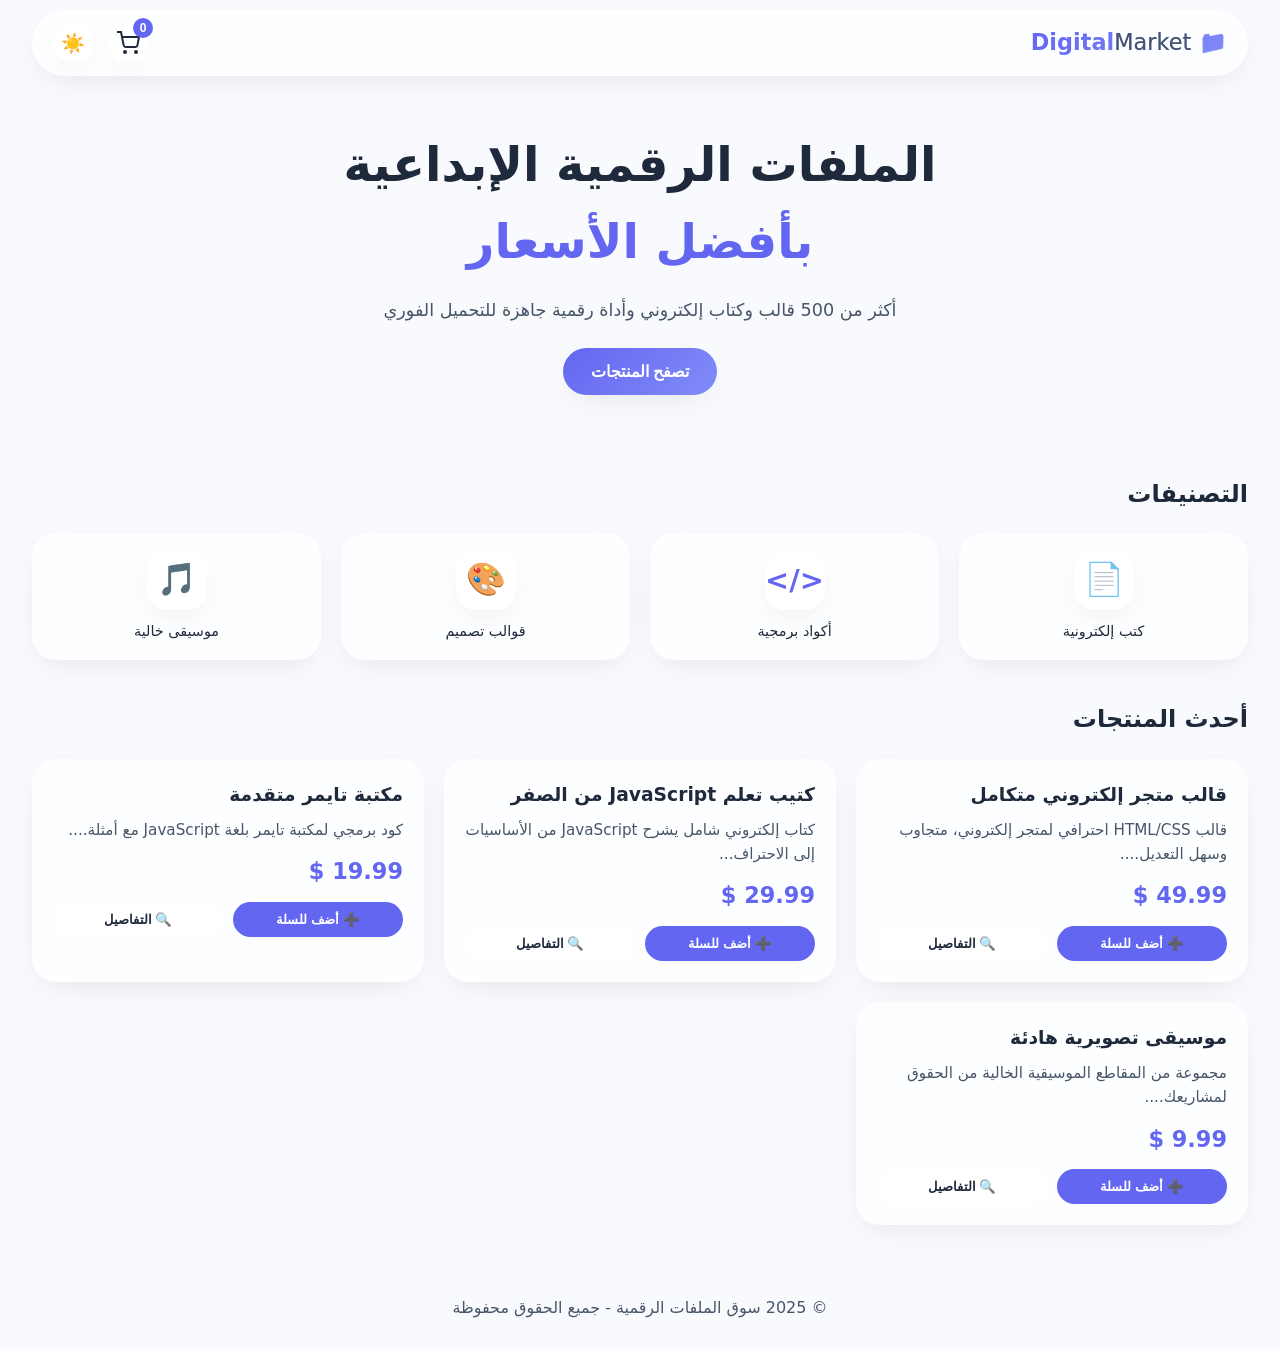
==== commit b43b313d: "Add files via upload" ====
--- a/index.html
+++ b/index.html
@@ -2,213 +2,71 @@
 <html lang="ar" dir="rtl">
 <head>
     <meta charset="UTF-8">
-    <meta name="viewport" content="width=device-width, initial-scale=1.0, maximum-scale=1.0, user-scalable=yes, viewport-fit=cover">
-    <title>التسبيح الذكي الإسلامي</title>
-    <!-- الخطوط العربية الفاخرة -->
-    <link rel="preconnect" href="https://fonts.googleapis.com">
-    <link rel="preconnect" href="https://fonts.gstatic.com" crossorigin>
-    <link href="https://fonts.googleapis.com/css2?family=Cairo:wght@300;400;600;700&family=Tajawal:wght@300;400;500;700&display=swap" rel="stylesheet">
-    <!-- ربط ملف التنسيق الخارجي -->
+    <meta name="viewport" content="width=device-width, initial-scale=1.0, maximum-scale=1.0, user-scalable=yes">
+    <title>سوق الملفات الرقمية</title>
     <link rel="stylesheet" href="style.css">
-    <!-- ربط الجافاسكربت مع defer لضمان عدم حظر العرض -->
-    <script src="script.js" defer></script>
 </head>
-<body>
-    <!-- خلفية Canvas متحركة (سيتم التحكم بها من script.js) -->
-    <canvas id="bgCanvas"></canvas>
+<body class="light-mode">
+    <header class="header">
+        <div class="logo">📁 Digital<span>Market</span></div>
+        <div class="header-actions">
+            <button class="cart-btn" onclick="window.location.href='cart.html'">
+                <span class="cart-icon"></span>
+                <span class="cart-count" id="cart-count">0</span>
+            </button>
+            <button class="mode-toggle" id="mode-toggle" aria-label="تبديل الوضع الليلي"></button>
+        </div>
+    </header>
 
-    <!-- حاوية رئيسية للتطبيق (Single Page Application) -->
-    <main id="appContainer">
+    <main>
+        <section class="hero">
+            <h1>الملفات الرقمية الإبداعية <br> <span>بأفضل الأسعار</span></h1>
+            <p>أكثر من 500 قالب وكتاب إلكتروني وأداة رقمية جاهزة للتحميل الفوري</p>
+            <button class="btn-primary" onclick="window.location.href='#products'">تصفح المنتجات</button>
+        </section>
 
-        <!-- ================== شاشة البداية (Splash) ================== -->
-        <section id="splashPage" class="page-section active">
-            <div class="splash-content glass-card">
-                <img src="https://iili.io/fbw7Nwb.md.jpg" alt="أيقونة التطبيق" class="splash-icon">
-                <h1 class="app-name">التسبيح الذكي</h1>
-                <p class="app-description">سبح مع الذكاء الروحاني</p>
-                <!-- شريط التحميل الذي يظهر فقط إذا كان المستخدم مسجلاً مسبقاً -->
-                <div id="splashProgressContainer" class="progress-container hidden">
-                    <div id="splashProgressBar" class="progress-bar"></div>
+        <section class="categories">
+            <h2>التصنيفات</h2>
+            <div class="category-grid">
+                <div class="category-item">
+                    <div class="icon icon-pdf"></div>
+                    <span>كتب إلكترونية</span>
                 </div>
-                <!-- تم نقل حقوق النشر إلى الفوتر العام -->
+                <div class="category-item">
+                    <div class="icon icon-code"></div>
+                    <span>أكواد برمجية</span>
+                </div>
+                <div class="category-item">
+                    <div class="icon icon-design"></div>
+                    <span>قوالب تصميم</span>
+                </div>
+                <div class="category-item">
+                    <div class="icon icon-audio"></div>
+                    <span>موسيقى خالية</span>
+                </div>
             </div>
         </section>
 
-        <!-- ================== شاشة المصادقة (Auth) ================== -->
-        <section id="authPage" class="page-section hidden">
-            <div class="auth-container glass-card">
-                <!-- رأس الأيقونة -->
-                <img src="https://iili.io/fbw7Nwb.md.jpg" alt="أيقونة" class="auth-icon">
-                <h2 id="authTitle">إنشاء حساب</h2>
-                <!-- نموذج موحد للتسجيل والدخول مع تبديل الحقول ديناميكياً -->
-                <form id="authForm">
-                    <!-- حقول مشتركة -->
-                    <div id="nameField" class="input-field">
-                        <label for="fullName">الاسم الكامل</label>
-                        <input type="text" id="fullName" placeholder="محمد الإسلام" autocomplete="off">
-                    </div>
-                    <div class="input-field">
-                        <label for="username">اسم المستخدم</label>
-                        <input type="text" id="username" placeholder="user123" autocomplete="off">
-                    </div>
-                    <div class="input-field">
-                        <label for="password">كلمة المرور</label>
-                        <input type="password" id="password" placeholder="••••••••">
-                    </div>
-                    <div id="confirmField" class="input-field">
-                        <label for="confirmPassword">تأكيد كلمة المرور</label>
-                        <input type="password" id="confirmPassword" placeholder="••••••••">
-                    </div>
-                    <!-- رسالة خطأ -->
-                    <div id="authMessage" class="auth-message"></div>
-                    <!-- أزرار التحكم -->
-                    <button type="submit" id="authSubmit" class="glow-button" aria-label="إرسال النموذج">تسجيل</button>
-                    <button type="button" id="authToggle" class="link-button" aria-label="تبديل وضع المصادقة">لدي حساب بالفعل</button>
-                </form>
+        <section class="products" id="products">
+            <h2>أحدث المنتجات</h2>
+            <div class="product-grid" id="product-grid">
+                <!-- يتم تعبئتها بواسطة JavaScript -->
             </div>
         </section>
-
-        <!-- ================== التطبيق الرئيسي (Main App) ================== -->
-        <section id="mainAppPage" class="page-section hidden">
-            <!-- شريط التبويبات (Tabs) -->
-            <nav class="tab-bar glass-card" aria-label="التبويبات الرئيسية">
-                <button id="tabTasbeeh" class="tab-btn active" data-tab="tasbeeh" aria-label="التسبيح الذكي">
-                    <img src="https://iili.io/fbw7Nwb.md.jpg" alt="" class="icon-img"> الذكي
-                </button>
-                <button id="tabFatimah" class="tab-btn" data-tab="fatimah" aria-label="تسبيح فاطمة الزهراء">
-                    <img src="https://iili.io/fbw7Nwb.md.jpg" alt="" class="icon-img"> فاطمة
-                </button>
-            </nav>
-
-            <!-- محتوى التبويبات -->
-            <div id="tabContent" class="tab-content">
-                <!-- قسم التسبيح الذكي -->
-                <section id="tasbeehContent" class="tab-pane active">
-                    <div class="counter-main glass-card">
-                        <span id="smartCounter" class="big-counter">0</span>
-                        <button id="smartIncrementBtn" class="action-btn main-btn" aria-label="زيادة العداد">
-                            <img src="https://iili.io/fbw7Nwb.md.jpg" alt="" class="icon-img"> اضغط هنا
-                        </button>
-                    </div>
-                    <div class="action-bar glass-card">
-                        <button id="smartStatsBtn" class="icon-btn" aria-label="عرض الإحصائيات">
-                            <img src="https://iili.io/fbw7Nwb.md.jpg" alt=""> ☆
-                        </button>
-                        <button id="smartResetBtn" class="icon-btn" aria-label="تصفير العداد">
-                            <img src="https://iili.io/fbw7Nwb.md.jpg" alt=""> تصفير
-                        </button>
-                        <button id="smartHistoryBtn" class="icon-btn" aria-label="عرض السجل">
-                            <img src="https://iili.io/fbw7Nwb.md.jpg" alt=""> السجل
-                        </button>
-                        <button id="smartTopBtn" class="icon-btn" aria-label="عرض أفضل 100">
-                            <img src="https://iili.io/fbw7Nwb.md.jpg" alt=""> Top 100
-                        </button>
-                    </div>
-                </section>
-
-                <!-- قسم تسبيح فاطمة الزهراء -->
-                <section id="fatimahContent" class="tab-pane hidden">
-                    <div class="fatimah-status glass-card">
-                        <div class="phase-indicator">
-                            <span id="fatimahPhaseLabel">الله أكبر</span>
-                            <span id="fatimahPhaseCount" class="phase-count">0/34</span>
-                        </div>
-                        <div class="cycle-counter">
-                            <span>عدد الختمات: </span><span id="fatimahCycles">0</span>
-                        </div>
-                        <button id="fatimahIncrementBtn" class="action-btn main-btn" aria-label="زيادة عداد فاطمة">
-                            <img src="https://iili.io/fbw7Nwb.md.jpg" alt="" class="icon-img"> اضغط هنا
-                        </button>
-                        <div class="action-bar">
-                            <button id="fatimahResetBtn" class="icon-btn" aria-label="إعادة تعيين تسبيح فاطمة">
-                                <img src="https://iili.io/fbw7Nwb.md.jpg" alt=""> إعادة
-                            </button>
-                            <button id="fatimahTopBtn" class="icon-btn" aria-label="أفضل 100 ختمة">
-                                <img src="https://iili.io/fbw7Nwb.md.jpg" alt=""> Top 100
-                            </button>
-                        </div>
-                    </div>
-                </section>
-            </div>
-            <!-- تم نقل الفوتر القديم إلى الفوتر العام -->
-        </section>
-
-        <!-- ================== شاشة Top 100 (Full screen) ================== -->
-        <section id="top100Page" class="page-section hidden fullscreen-top">
-            <header class="top-header glass-card">
-                <button id="backFromTop" class="icon-btn" aria-label="العودة للتطبيق الرئيسي">
-                    <img src="https://iili.io/fbw7Nwb.md.jpg" alt=""> رجوع
-                </button>
-                <h2>أفضل 100</h2>
-            </header>
-            <nav class="top-tabs" aria-label="تبويبات أفضل 100">
-                <button id="topTotalTab" class="tab-btn active">الإجمالي</button>
-                <button id="topSessionTab" class="tab-btn">أعلى جلسة</button>
-                <button id="topFatimahTab" class="tab-btn">ختمات فاطمة</button>
-            </nav>
-            <div id="topTotalList" class="top-list active"></div>
-            <div id="topSessionList" class="top-list hidden"></div>
-            <div id="topFatimahList" class="top-list hidden"></div>
-        </section>
-
-        <!-- ================== الفوتر العام الثابت (يظهر في جميع الصفحات) ================== -->
-        <footer class="app-footer glass-card">
-            <div class="footer-main">
-                <span class="copyright">جلال 2026 ©</span>
-                <!-- عداد الزوار الكلي بالمعرف المطلوب total-visitors-count -->
-                <div class="visitor-counter">
-                    <img src="https://iili.io/fbw7Nwb.md.jpg" alt="أيقونة الزوار" class="visitor-icon">
-                    <span>إجمالي الزوار: <span id="total-visitors-count">0</span></span>
-                </div>
-                <!-- روابط التنقل السفلية (Bottom Navigation) -->
-                <nav class="bottom-nav" aria-label="القائمة السفلية">
-                    <button id="bottomNavHome" class="bottom-nav-btn" aria-label="الرئيسية">
-                        <img src="https://iili.io/fbw7Nwb.md.jpg" alt=""> الرئيسية
-                    </button>
-                    <button id="bottomNavTasbeeh" class="bottom-nav-btn" aria-label="التسبيح الذكي">
-                        <img src="https://iili.io/fbw7Nwb.md.jpg" alt=""> الذكي
-                    </button>
-                    <button id="bottomNavFatimah" class="bottom-nav-btn" aria-label="تسبيح فاطمة">
-                        <img src="https://iili.io/fbw7Nwb.md.jpg" alt=""> فاطمة
-                    </button>
-                    <button id="bottomNavTop100" class="bottom-nav-btn" aria-label="أفضل 100">
-                        <img src="https://iili.io/fbw7Nwb.md.jpg" alt=""> Top 100
-                    </button>
-                </nav>
-                <!-- روابط خارجية (تليجرام والموقع الشخصي) -->
-                <div class="external-links">
-                    <a href="https://black3web.github.io/Blackweb/" target="_blank" class="footer-link" aria-label="الموقع الشخصي">
-                        <img src="https://iili.io/fbw7Nwb.md.jpg" alt="">
-                    </a>
-                    <a href="https://t.me/swc_t" target="_blank" class="footer-link" aria-label="قناة التليجرام">
-                        <img src="https://iili.io/fbw7Nwb.md.jpg" alt="">
-                    </a>
-                </div>
-            </div>
-        </footer>
-
-        <!-- ================== النوافذ المنبثقة (Modal) ================== -->
-        <!-- نافذة الإحصائيات (☆) -->
-        <div id="statsModal" class="modal hidden">
-            <div class="modal-content glass-card">
-                <span class="close-modal" aria-label="إغلاق">&times;</span>
-                <h3>إحصائياتك</h3>
-                <p>أعلى رقم في جلسة: <span id="statsMaxSession">0</span> (<span id="statsMaxSessionDate"></span>)</p>
-                <p>إجمالي الضغطات: <span id="statsTotalClicks">0</span></p>
-            </div>
-        </div>
-
-        <!-- نافذة السجل (History) -->
-        <div id="historyModal" class="modal hidden">
-            <div class="modal-content glass-card large-modal">
-                <span class="close-modal" aria-label="إغلاق">&times;</span>
-                <h3>سجل التصفيرات</h3>
-                <ul id="historyList" class="history-list"></ul>
-            </div>
-        </div>
-
     </main>
 
-    <!-- ملاحظة: تم نقل استدعاء السكربت إلى <head> مع خاصية defer -->
+    <footer>
+        <p>© 2025 سوق الملفات الرقمية - جميع الحقوق محفوظة</p>
+    </footer>
+
+    <script src="data.js"></script>
+    <script src="app.js"></script>
+    <script>
+        // عرض المنتجات في الصفحة الرئيسية
+        document.addEventListener('DOMContentLoaded', function() {
+            displayProductsOnIndex();
+            updateCartCount();
+        });
+    </script>
 </body>
 </html>
--- a/style.css
+++ b/style.css
@@ -1,796 +1,595 @@
-/* =====================================================
-   ملف style.css - التصميم الرئيسي المحسّن (إصدار متقدم)
-   جميع التعليقات بالعربية لشرح كل جزء وتفاصيل التحسين
-   ===================================================== */
-
-/* ---------- إعادة تعيين الهوامش وإزالة التأثيرات الافتراضية ---------- */
+/* ===== المتغيرات والإعدادات العامة ===== */
+:root {
+    --bg-primary: #f8fafd;
+    --bg-secondary: #ffffff;
+    --text-primary: #1e293b;
+    --text-secondary: #475569;
+    --accent: #6366f1;
+    --accent-light: #818cf8;
+    --shadow: 0 10px 30px -10px rgba(0, 0, 0, 0.1);
+    --glass-bg: rgba(255, 255, 255, 0.7);
+    --border-radius: 24px;
+    --transition: all 0.3s cubic-bezier(0.4, 0, 0.2, 1);
+}
+
+body.dark-mode {
+    --bg-primary: #0f172a;
+    --bg-secondary: #1e293b;
+    --text-primary: #f1f5f9;
+    --text-secondary: #cbd5e1;
+    --accent: #818cf8;
+    --accent-light: #a5b4fc;
+    --shadow: 0 10px 30px -10px rgba(0, 0, 0, 0.5);
+    --glass-bg: rgba(30, 41, 59, 0.7);
+}
+
 * {
     margin: 0;
     padding: 0;
     box-sizing: border-box;
-}
-
-/* إزالة المربع الأزرق وظلال اللمس من جميع العناصر القابلة للتفاعل */
-button,
-a,
-.icon-btn,
-.tab-btn,
-.glow-button,
-.link-button,
-.action-btn,
-.close-modal,
-.bottom-nav-btn,
-[role="button"] {
+    outline: none;
     -webkit-tap-highlight-color: transparent;
-    outline: none;
-    user-select: none;
-    -webkit-user-select: none;
-    -moz-user-select: none;
-    -ms-user-select: none;
-}
-
-/* ---------- متغيرات الألوان ---------- */
-:root {
-    --neon-green: #39ff14;
-    --glowing-gold: #ffd700;
-    --deep-black: #0a0a0a;
-    --glass-bg: rgba(15, 15, 15, 0.2);
-    --glass-border: rgba(255, 255, 255, 0.08);
-    --glass-shadow: 0 8px 32px 0 rgba(0, 0, 0, 0.6);
-    --neon-shadow: 0 0 15px rgba(57, 255, 20, 0.3);
-    --gold-shadow: 0 0 15px rgba(255, 215, 0, 0.4);
-}
-
-/* ---------- القاعدة العامة للجسم ---------- */
+}
+
 body {
-    font-family: 'Tajawal', 'Cairo', sans-serif;
-    background-color: var(--deep-black);
-    color: #fff;
-    min-height: 100vh;
-    overflow-x: hidden;
+    font-family: system-ui, -apple-system, 'Segoe UI', Roboto, sans-serif;
+    background-color: var(--bg-primary);
+    color: var(--text-primary);
+    line-height: 1.6;
+    transition: var(--transition);
+    padding: 0 16px;
+}
+
+/* ===== الهيدر ===== */
+.header {
+    display: flex;
+    justify-content: space-between;
+    align-items: center;
+    padding: 16px 0;
+    margin-bottom: 20px;
+    background: var(--glass-bg);
+    backdrop-filter: blur(10px);
+    -webkit-backdrop-filter: blur(10px);
+    border-radius: 60px;
+    padding: 12px 20px;
+    box-shadow: var(--shadow);
+    position: sticky;
+    top: 10px;
+    z-index: 100;
+    border: 1px solid rgba(255,255,255,0.2);
+}
+
+.logo {
+    font-size: 1.4rem;
+    font-weight: 700;
+    background: linear-gradient(135deg, var(--accent), var(--accent-light));
+    -webkit-background-clip: text;
+    -webkit-text-fill-color: transparent;
+    background-clip: text;
+}
+
+.logo span {
+    font-weight: 300;
+    background: none;
+    -webkit-text-fill-color: var(--text-secondary);
+}
+
+.header-actions {
+    display: flex;
+    gap: 15px;
+    align-items: center;
+}
+
+.cart-btn {
+    background: none;
+    border: none;
     position: relative;
-}
-
-/* خلفية Canvas (ستتحرك في الخلفية) - ضبط z-index ليكون خلف كل المحتوى */
-#bgCanvas {
-    position: fixed;
-    top: 0;
-    left: 0;
+    cursor: pointer;
+    padding: 8px;
+    border-radius: 50%;
+    background: var(--bg-secondary);
+    box-shadow: var(--shadow);
+    transition: var(--transition);
+}
+
+.cart-btn:hover {
+    transform: scale(1.1);
+}
+
+.cart-icon {
+    display: block;
+    width: 24px;
+    height: 24px;
+    background: var(--text-primary);
+    mask: url("data:image/svg+xml,%3Csvg xmlns='http://www.w3.org/2000/svg' viewBox='0 0 24 24' fill='none' stroke='currentColor' stroke-width='2'%3E%3Ccircle cx='9' cy='21' r='1'/%3E%3Ccircle cx='20' cy='21' r='1'/%3E%3Cpath d='M1 1h4l2.68 13.39a2 2 0 0 0 2 1.61h9.72a2 2 0 0 0 2-1.61L23 6H6'/%3E%3C/svg%3E") no-repeat center;
+    mask-size: contain;
+    -webkit-mask: url("data:image/svg+xml,%3Csvg xmlns='http://www.w3.org/2000/svg' viewBox='0 0 24 24' fill='none' stroke='currentColor' stroke-width='2'%3E%3Ccircle cx='9' cy='21' r='1'/%3E%3Ccircle cx='20' cy='21' r='1'/%3E%3Cpath d='M1 1h4l2.68 13.39a2 2 0 0 0 2 1.61h9.72a2 2 0 0 0 2-1.61L23 6H6'/%3E%3C/svg%3E") no-repeat center;
+    -webkit-mask-size: contain;
+}
+
+.cart-count {
+    position: absolute;
+    top: -5px;
+    right: -5px;
+    background: var(--accent);
+    color: white;
+    border-radius: 50%;
+    width: 20px;
+    height: 20px;
+    font-size: 12px;
+    display: flex;
+    align-items: center;
+    justify-content: center;
+    font-weight: bold;
+}
+
+.mode-toggle {
+    width: 40px;
+    height: 40px;
+    border-radius: 50%;
+    border: none;
+    background: var(--bg-secondary);
+    box-shadow: var(--shadow);
+    cursor: pointer;
+    position: relative;
+    transition: var(--transition);
+}
+
+.mode-toggle::before {
+    content: '☀️';
+    position: absolute;
+    top: 50%;
+    left: 50%;
+    transform: translate(-50%, -50%);
+    font-size: 1.2rem;
+}
+
+.dark-mode .mode-toggle::before {
+    content: '🌙';
+}
+
+/* ===== الأزرار ===== */
+.btn-primary, .btn-secondary {
+    padding: 14px 28px;
+    border: none;
+    border-radius: 60px;
+    font-size: 1rem;
+    font-weight: 600;
+    cursor: pointer;
+    transition: var(--transition);
+    box-shadow: var(--shadow);
+    background: linear-gradient(135deg, var(--accent), var(--accent-light));
+    color: white;
+    width: fit-content;
+}
+
+.btn-primary:hover {
+    transform: translateY(-3px);
+    box-shadow: 0 15px 35px -10px var(--accent);
+}
+
+.btn-secondary {
+    background: var(--bg-secondary);
+    color: var(--text-primary);
+    box-shadow: none;
+    border: 1px solid var(--text-secondary);
+}
+
+.btn-secondary:hover {
+    background: var(--text-secondary);
+    color: var(--bg-primary);
+}
+
+/* ===== الأيقونات CSS ===== */
+.icon, .stat-icon {
+    width: 60px;
+    height: 60px;
+    background: var(--glass-bg);
+    backdrop-filter: blur(4px);
+    border-radius: 20px;
+    margin-bottom: 10px;
+    position: relative;
+    box-shadow: var(--shadow);
+    border: 1px solid rgba(255,255,255,0.2);
+}
+
+.icon-pdf::before {
+    content: '📄';
+    font-size: 2rem;
+    position: absolute;
+    top: 50%;
+    left: 50%;
+    transform: translate(-50%, -50%);
+}
+
+.icon-code::before {
+    content: '</>';
+    font-size: 1.8rem;
+    font-weight: bold;
+    color: var(--accent);
+    position: absolute;
+    top: 50%;
+    left: 50%;
+    transform: translate(-50%, -50%);
+}
+
+.icon-design::before {
+    content: '🎨';
+    font-size: 2rem;
+    position: absolute;
+    top: 50%;
+    left: 50%;
+    transform: translate(-50%, -50%);
+}
+
+.icon-audio::before {
+    content: '🎵';
+    font-size: 2rem;
+    position: absolute;
+    top: 50%;
+    left: 50%;
+    transform: translate(-50%, -50%);
+}
+
+.stat-icon {
+    width: 50px;
+    height: 50px;
+    border-radius: 16px;
+}
+
+.products-icon::before {
+    content: '📦';
+    font-size: 1.8rem;
+    position: absolute;
+    top: 50%;
+    left: 50%;
+    transform: translate(-50%, -50%);
+}
+
+.earnings-icon::before {
+    content: '💰';
+    font-size: 1.8rem;
+    position: absolute;
+    top: 50%;
+    left: 50%;
+    transform: translate(-50%, -50%);
+}
+
+/* ===== الأقسام ===== */
+.hero {
+    text-align: center;
+    padding: 40px 0;
+    animation: fadeInUp 0.8s ease;
+}
+
+.hero h1 {
+    font-size: 2.2rem;
+    margin-bottom: 16px;
+}
+
+.hero h1 span {
+    color: var(--accent);
+}
+
+.hero p {
+    color: var(--text-secondary);
+    margin-bottom: 24px;
+    font-size: 1.1rem;
+}
+
+.categories {
+    margin: 40px 0;
+}
+
+.category-grid {
+    display: grid;
+    grid-template-columns: repeat(4, 1fr);
+    gap: 12px;
+    margin-top: 20px;
+}
+
+.category-item {
+    display: flex;
+    flex-direction: column;
+    align-items: center;
+    text-align: center;
+    background: var(--glass-bg);
+    backdrop-filter: blur(4px);
+    padding: 16px 8px;
+    border-radius: var(--border-radius);
+    box-shadow: var(--shadow);
+    transition: var(--transition);
+    border: 1px solid rgba(255,255,255,0.1);
+}
+
+.category-item:hover {
+    transform: translateY(-5px);
+}
+
+.category-item span {
+    font-size: 0.9rem;
+    font-weight: 500;
+}
+
+.products {
+    margin: 40px 0;
+}
+
+.product-grid {
+    display: grid;
+    grid-template-columns: 1fr;
+    gap: 20px;
+    margin-top: 20px;
+}
+
+.product-card {
+    background: var(--glass-bg);
+    backdrop-filter: blur(10px);
+    border-radius: var(--border-radius);
+    padding: 20px;
+    box-shadow: var(--shadow);
+    border: 1px solid rgba(255,255,255,0.2);
+    transition: var(--transition);
+    animation: fadeIn 0.5s ease;
+}
+
+.product-card:hover {
+    transform: scale(1.02);
+    box-shadow: 0 20px 40px -15px var(--accent);
+}
+
+.product-card h3 {
+    margin-bottom: 8px;
+    color: var(--text-primary);
+}
+
+.product-card p {
+    color: var(--text-secondary);
+    margin-bottom: 12px;
+    font-size: 0.95rem;
+}
+
+.product-price {
+    font-size: 1.4rem;
+    font-weight: 700;
+    color: var(--accent);
+    margin-bottom: 12px;
+}
+
+.product-actions {
+    display: flex;
+    gap: 10px;
+}
+
+.product-actions button {
+    flex: 1;
+    padding: 10px;
+    border: none;
+    border-radius: 40px;
+    font-weight: 600;
+    cursor: pointer;
+    transition: var(--transition);
+}
+
+.add-to-cart {
+    background: var(--accent);
+    color: white;
+}
+
+.add-to-cart:hover {
+    background: var(--accent-light);
+}
+
+.view-details {
+    background: var(--bg-secondary);
+    color: var(--text-primary);
+    border: 1px solid var(--text-secondary);
+}
+
+.view-details:hover {
+    background: var(--text-secondary);
+    color: var(--bg-primary);
+}
+
+/* ===== صفحات أخرى ===== */
+.product-detail-container {
+    max-width: 600px;
+    margin: 20px auto;
+    background: var(--glass-bg);
+    backdrop-filter: blur(10px);
+    padding: 30px;
+    border-radius: var(--border-radius);
+    box-shadow: var(--shadow);
+}
+
+.rating {
+    display: flex;
+    gap: 5px;
+    margin: 15px 0;
+    color: #fbbf24;
+    font-size: 1.3rem;
+}
+
+.cart-items {
+    margin: 20px 0;
+}
+
+.cart-item {
+    display: flex;
+    justify-content: space-between;
+    align-items: center;
+    background: var(--glass-bg);
+    backdrop-filter: blur(10px);
+    padding: 15px;
+    border-radius: 20px;
+    margin-bottom: 10px;
+    box-shadow: var(--shadow);
+}
+
+.cart-summary {
+    display: flex;
+    justify-content: space-between;
+    align-items: center;
+    padding: 20px;
+    background: var(--bg-secondary);
+    border-radius: 20px;
+    margin: 20px 0;
+    font-size: 1.2rem;
+    font-weight: bold;
+}
+
+.cart-actions {
+    display: flex;
+    gap: 10px;
+}
+
+.stats-grid {
+    display: grid;
+    grid-template-columns: repeat(2, 1fr);
+    gap: 15px;
+    margin: 20px 0;
+}
+
+.stat-card {
+    display: flex;
+    align-items: center;
+    gap: 15px;
+    background: var(--glass-bg);
+    backdrop-filter: blur(10px);
+    padding: 20px;
+    border-radius: 30px;
+    box-shadow: var(--shadow);
+}
+
+.stat-label {
+    color: var(--text-secondary);
+    font-size: 0.9rem;
+}
+
+.stat-value {
+    font-size: 1.5rem;
+    font-weight: 700;
+    color: var(--accent);
+}
+
+.product-list {
+    margin: 20px 0;
+}
+
+.product-list-item {
+    display: flex;
+    justify-content: space-between;
+    align-items: center;
+    background: var(--glass-bg);
+    backdrop-filter: blur(10px);
+    padding: 15px;
+    border-radius: 20px;
+    margin-bottom: 10px;
+}
+
+.delete-product {
+    background: #ef4444;
+    color: white;
+    border: none;
+    padding: 8px 16px;
+    border-radius: 40px;
+    cursor: pointer;
+    transition: var(--transition);
+}
+
+.delete-product:hover {
+    background: #dc2626;
+    transform: scale(1.05);
+}
+
+.form-container {
+    max-width: 500px;
+    margin: 20px auto;
+    background: var(--glass-bg);
+    backdrop-filter: blur(10px);
+    padding: 30px;
+    border-radius: var(--border-radius);
+    box-shadow: var(--shadow);
+}
+
+.form-group {
+    margin-bottom: 20px;
+}
+
+.form-group label {
+    display: block;
+    margin-bottom: 8px;
+    font-weight: 500;
+}
+
+.form-group input,
+.form-group textarea,
+.form-group select {
     width: 100%;
-    height: 100%;
-    z-index: -1; /* كانت 0 وتم تعديلها إلى -1 لتكون خلف كل شيء */
-    pointer-events: none;
-}
-
-/* ---------- الحاوية الرئيسية للتطبيق ---------- */
-#appContainer {
-    position: relative;
-    z-index: 10; /* رفعنا القيمة من 1 إلى 10 لضمان ظهور المحتوى فوق الخلفية */
-    min-height: 100vh;
-    display: flex;
-    flex-direction: column;
-}
-
-/* ---------- صفحات التطبيق (كل صفحة في section) ---------- */
-.page-section {
-    position: absolute;  /* نستخدم absolute لتكون الصفحات فوق بعضها */
-    top: 0;
-    left: 0;
-    width: 100%;
-    min-height: 100vh;
-    display: flex;       /* جميع الصفحات تبدأ بمرونة لكنها مخفية */
-    flex-direction: column;
-    align-items: center;
-    justify-content: center;
-    padding: 20px;
-    opacity: 0;
-    visibility: hidden;
-    transform: translateY(20px);
-    transition: opacity 0.4s cubic-bezier(0.4, 0, 0.2, 1), 
-                transform 0.4s cubic-bezier(0.4, 0, 0.2, 1),
-                visibility 0.4s; /* تم تقليل المدة إلى 0.4s */
-    z-index: 1;
-    pointer-events: none;
-}
-
-/* كلاس active للصفحة الظاهرة */
-.page-section.active {
-    opacity: 1;
-    visibility: visible;
-    transform: translateY(0);
-    pointer-events: auto;
-    z-index: 10; /* نضمن ظهورها فوق الباقي */
-    /* إضافة تأثير fade-in عبر keyframes اختياري */
-    animation: fadeIn 0.4s ease forwards;
-}
-
-/* تعريف keyframes لتأثير الظهور */
-@keyframes fadeIn {
-    0% {
+    padding: 14px;
+    border: 1px solid var(--text-secondary);
+    border-radius: 20px;
+    background: var(--bg-secondary);
+    color: var(--text-primary);
+    font-size: 1rem;
+    transition: var(--transition);
+}
+
+.form-group input:focus,
+.form-group textarea:focus,
+.form-group select:focus {
+    border-color: var(--accent);
+    box-shadow: 0 0 0 3px rgba(99, 102, 241, 0.2);
+}
+
+footer {
+    text-align: center;
+    padding: 30px 0;
+    color: var(--text-secondary);
+}
+
+/* ===== الحركات ===== */
+@keyframes fadeInUp {
+    from {
         opacity: 0;
         transform: translateY(20px);
     }
-    100% {
+    to {
         opacity: 1;
         transform: translateY(0);
     }
 }
 
-/* الحاوية الرئيسية للتطبيق تحتوي على صفحات متعددة، نحتاج أن تكون مرجعاً للـ absolute */
-#appContainer {
-    position: relative;
-}
-
-/* ---------- تصميم الزجاج المحسّن ---------- */
-.glass-card {
-    background: var(--glass-bg);
-    backdrop-filter: blur(20px) saturate(200%);
-    -webkit-backdrop-filter: blur(20px) saturate(200%);
-    border: 1px solid var(--glass-border);
-    border-radius: 32px;
-    box-shadow: var(--glass-shadow), 0 0 30px rgba(57, 255, 20, 0.15);
-    padding: 24px 22px;
-    width: 100%;
-    max-width: 460px;
-    transition: box-shadow 0.3s ease, border-color 0.3s ease;
-}
-
-.glass-card:hover {
-    border-color: rgba(255, 215, 0, 0.3);
-    box-shadow: var(--glass-shadow), 0 0 30px rgba(255, 215, 0, 0.2);
-}
-
-/* ---------- شاشة البداية (Splash) ---------- */
-.splash-content {
-    display: flex;
-    flex-direction: column;
-    align-items: center;
-    gap: 24px;
-    text-align: center;
-}
-
-.splash-icon {
-    width: 110px;
-    height: 110px;
-    border-radius: 30px;
-    object-fit: cover;
-    border: 2px solid var(--glowing-gold);
-    box-shadow: 0 0 35px var(--neon-green);
-    transition: box-shadow 0.4s ease;
-}
-
-.app-name {
-    font-size: 2.4rem;
-    font-weight: 700;
-    color: var(--neon-green);
-    text-shadow: 0 0 15px var(--neon-green);
-    letter-spacing: 1px;
-}
-
-.app-description {
-    color: var(--glowing-gold);
-    font-size: 1.3rem;
-    opacity: 0.9;
-}
-
-/* شريط التحميل */
-.progress-container {
-    width: 100%;
-    height: 6px;
-    background: rgba(255,255,255,0.08);
-    border-radius: 30px;
-    overflow: hidden;
-    margin: 15px 0;
-}
-
-.progress-bar {
-    width: 0%;
-    height: 100%;
-    background: linear-gradient(90deg, var(--neon-green), var(--glowing-gold));
-    border-radius: 30px;
-    transition: width 0.1s linear;
-    box-shadow: 0 0 10px var(--glowing-gold);
-}
-
-/* ---------- شاشة المصادقة (Auth) ---------- */
-.auth-container {
-    max-width: 400px;
-}
-
-.auth-icon {
-    width: 70px;
-    height: 70px;
-    border-radius: 20px;
-    margin: 0 auto 20px;
-    display: block;
-    object-fit: cover;
-    border: 1px solid var(--glowing-gold);
-    box-shadow: 0 0 20px rgba(255,215,0,0.3);
-}
-
-.input-field {
-    margin-bottom: 22px;
-    text-align: right;
-}
-
-.input-field label {
-    display: block;
-    margin-bottom: 8px;
-    color: var(--glowing-gold);
-    font-weight: 500;
-    font-size: 1rem;
-}
-
-.input-field input {
-    width: 100%;
-    padding: 16px 18px;
-    background: rgba(0,0,0,0.5);
-    border: 1px solid var(--glass-border);
-    border-radius: 20px;
-    color: #fff;
-    font-family: inherit;
-    font-size: 1rem;
-    backdrop-filter: blur(5px);
-    transition: border 0.3s, box-shadow 0.3s;
-}
-
-.input-field input:focus {
-    border-color: var(--neon-green);
-    box-shadow: 0 0 20px var(--neon-green);
-    outline: none;
-}
-
-/* زر متوهج */
-.glow-button {
-    width: 100%;
-    padding: 16px;
-    background: transparent;
-    border: 2px solid var(--neon-green);
-    border-radius: 60px;
-    color: var(--neon-green);
-    font-size: 1.3rem;
-    font-weight: 700;
-    cursor: pointer;
-    transition: background 0.3s, color 0.3s, box-shadow 0.3s;
-    backdrop-filter: blur(8px);
-    margin-top: 15px;
-    letter-spacing: 1px;
-}
-
-.glow-button:hover,
-.glow-button:focus {
-    background: var(--neon-green);
-    color: #000;
-    box-shadow: 0 0 35px var(--neon-green);
-}
-
-/* الرابط الثانوي */
-.link-button {
-    background: transparent;
-    border: none;
-    color: var(--glowing-gold);
-    text-decoration: underline;
-    margin-top: 18px;
-    cursor: pointer;
-    font-size: 1rem;
-    transition: text-shadow 0.3s;
-}
-
-.link-button:hover {
-    text-shadow: 0 0 8px gold;
-}
-
-.auth-message {
-    color: #ff5e5e;
-    text-align: center;
-    margin: 12px 0;
-    min-height: 24px;
-    font-weight: 500;
-}
-
-/* ---------- التبويبات الرئيسية (Tabs) بتصميم سفلي أنيق ---------- */
-.tab-bar {
-    display: flex;
-    justify-content: space-around;
-    padding: 10px 10px;
-    margin: 10px auto 20px;
-    max-width: 500px;
-    background: rgba(20,20,20,0.3);
-    backdrop-filter: blur(18px);
-    -webkit-backdrop-filter: blur(18px);
-    border: 1px solid rgba(255,215,0,0.15);
-    border-radius: 60px;
-    box-shadow: 0 4px 20px rgba(0,0,0,0.6);
-}
-
-.tab-btn {
-    background: transparent;
-    border: none;
-    color: #fff;
-    font-size: 1.1rem;
-    padding: 12px 22px;
-    border-radius: 50px;
-    display: flex;
-    align-items: center;
-    gap: 8px;
-    cursor: pointer;
-    transition: background 0.3s, box-shadow 0.3s, transform 0.2s;
-    opacity: 0.7;
-    font-weight: 500;
-}
-
-.tab-btn.active {
-    opacity: 1;
-    background: rgba(57, 255, 20, 0.15);
-    border: 1px solid var(--neon-green);
-    box-shadow: 0 0 20px var(--neon-green);
-    transform: scale(1.02);
-}
-
-.tab-btn img {
-    width: 24px;
-    height: 24px;
-    border-radius: 50%;
-    object-fit: cover;
-    filter: drop-shadow(0 0 5px gold);
-}
-
-.tab-content {
-    width: 100%;
-    flex: 1;
-    display: flex;
-    justify-content: center;
-}
-
-.tab-pane {
-    display: none;
-    width: 100%;
-    max-width: 500px;
-    flex-direction: column;
-    gap: 22px;
-}
-
-.tab-pane.active {
-    display: flex;
-}
-
-/* ---------- العداد الكبير ---------- */
-.counter-main {
-    text-align: center;
-    padding: 30px 20px;
-}
-
-.big-counter {
-    font-size: 7rem;
-    font-weight: 800;
-    color: var(--neon-green);
-    text-shadow: 0 0 35px var(--neon-green);
-    line-height: 1.1;
-    display: block;
-    margin-bottom: 10px;
-}
-
-/* الأزرار الرئيسية (العداد) */
-.action-btn {
-    background: rgba(0,0,0,0.3);
-    border: 1px solid var(--glass-border);
-    backdrop-filter: blur(12px);
-    padding: 20px;
-    border-radius: 80px;
-    color: #fff;
-    font-size: 1.6rem;
-    display: inline-flex;
-    align-items: center;
-    justify-content: center;
-    gap: 12px;
-    cursor: pointer;
-    transition: transform 0.15s, box-shadow 0.3s, background 0.3s;
-    width: 100%;
-    margin-top: 20px;
-    border: 1px solid rgba(255,215,0,0.3);
-}
-
-.action-btn img {
-    width: 36px;
-    height: 36px;
-    border-radius: 50%;
-}
-
-.action-btn:active {
-    transform: scale(0.96);
-    box-shadow: 0 0 40px var(--glowing-gold);
-    background: rgba(255,215,0,0.1);
-}
-
-/* شريط الأزرار (☆, تصفير, السجل, Top100) */
-.action-bar {
-    display: flex;
-    justify-content: space-between;
-    padding: 15px;
-    gap: 12px;
-    flex-wrap: wrap;
-    border-radius: 40px;
-}
-
-.icon-btn {
-    background: rgba(30,30,30,0.4);
-    border: 1px solid var(--glass-border);
-    backdrop-filter: blur(8px);
-    border-radius: 50px;
-    padding: 12px 14px;
-    color: #fff;
-    display: flex;
-    align-items: center;
-    gap: 6px;
-    cursor: pointer;
-    font-size: 1rem;
-    transition: background 0.2s, border-color 0.2s, box-shadow 0.2s;
-    flex: 1 1 auto;
-    min-width: 90px;
-    justify-content: center;
-    border: 1px solid rgba(255,215,0,0.2);
-}
-
-.icon-btn img {
-    width: 22px;
-    height: 22px;
-    border-radius: 50%;
-}
-
-.icon-btn:active {
-    background: rgba(255,215,0,0.2);
-    border-color: var(--glowing-gold);
-    box-shadow: 0 0 20px var(--glowing-gold);
-}
-
-/* ---------- تسبيح فاطمة الزهراء ---------- */
-.fatimah-status {
-    text-align: center;
-    padding: 30px 20px;
-}
-
-.phase-indicator {
-    font-size: 2.2rem;
-    margin-bottom: 15px;
-    color: var(--glowing-gold);
-    display: flex;
-    flex-direction: column;
-    gap: 8px;
-}
-
-.phase-count {
-    font-size: 3rem;
-    font-weight: 700;
-    color: var(--neon-green);
-    text-shadow: 0 0 20px var(--neon-green);
-}
-
-.cycle-counter {
-    font-size: 1.4rem;
-    margin: 20px 0;
-    color: #ddd;
-}
-
-/* ---------- التذييل الثابت (Footer) المحسّن ---------- */
-.app-footer {
-    margin-top: auto;  /* يدفع التذييل للأسفل */
-    width: 100%;
-    max-width: 500px;
-    padding: 16px 20px;
-    display: flex;
-    flex-direction: column;
-    align-items: center;
-    gap: 12px;
-    background: rgba(15,15,15,0.3);
-    backdrop-filter: blur(20px);
-    border-top: 1px solid rgba(255,215,0,0.2);
-    border-radius: 40px 40px 0 0;
-    box-shadow: 0 -5px 30px rgba(0,0,0,0.7);
-}
-
-.footer-main {
-    display: flex;
-    align-items: center;
-    justify-content: center;
-    gap: 20px;
-    width: 100%;
-    font-size: 1.1rem;
-    color: var(--glowing-gold);
-}
-
-.footer-link img {
-    width: 32px;
-    height: 32px;
-    border-radius: 50%;
-    border: 1px solid var(--glowing-gold);
-    transition: box-shadow 0.3s, transform 0.2s;
-}
-
-.footer-link img:hover {
-    box-shadow: 0 0 20px gold;
-    transform: scale(1.05);
-}
-
-/* عداد الزوار - تصميم ذهبي متوهج */
-.visitor-counter {
-    display: flex;
-    align-items: center;
-    justify-content: center;
-    gap: 8px;
-    background: rgba(0,0,0,0.5);
-    padding: 6px 16px;
-    border-radius: 50px;
-    border: 1px solid rgba(255,215,0,0.4);
-    box-shadow: 0 0 15px rgba(255,215,0,0.2);
-    font-size: 0.95rem;
-    color: #ffd966;
-}
-
-.visitor-icon {
-    width: 20px;
-    height: 20px;
-    border-radius: 50%;
-    filter: drop-shadow(0 0 5px gold);
-}
-
-#total-visitors-count {
-    font-weight: 700;
-    color: white;
-    margin-right: 4px;
-}
-
-/* ---------- القائمة السفلية (Bottom Navigation) ---------- */
-.bottom-nav {
-    display: flex;
-    justify-content: space-around;
-    width: 100%;
-    gap: 5px;
-    margin: 10px 0;
-}
-
-.bottom-nav-btn {
-    background: transparent;
-    border: none;
-    color: #fff;
-    font-size: 0.85rem;
-    display: flex;
-    flex-direction: column;
-    align-items: center;
-    gap: 4px;
-    padding: 6px 8px;
-    border-radius: 30px;
-    transition: background 0.2s, box-shadow 0.2s;
-    cursor: pointer;
-    opacity: 0.7;
-}
-
-.bottom-nav-btn img {
-    width: 26px;
-    height: 26px;
-    border-radius: 50%;
-    filter: drop-shadow(0 0 3px gold);
-}
-
-.bottom-nav-btn:active {
-    background: rgba(255,215,0,0.2);
-    box-shadow: 0 0 15px var(--glowing-gold);
-    opacity: 1;
-}
-
-/* ---------- النوافذ المنبثقة (Modals) ---------- */
-.modal {
-    position: fixed;
-    top: 0;
-    left: 0;
-    width: 100%;
-    height: 100%;
-    background: rgba(0,0,0,0.7);
-    backdrop-filter: blur(15px);
-    z-index: 2000;
-    display: none;
-    align-items: center;
-    justify-content: center;
-    opacity: 0;
-    transition: opacity 0.3s;
-}
-
-.modal.active {
-    display: flex;
-    opacity: 1;
-}
-
-.modal-content {
-    max-width: 500px;
-    width: 90%;
-    max-height: 80vh;
-    overflow-y: auto;
-    position: relative;
-    background: rgba(10,10,10,0.7);
-    backdrop-filter: blur(25px);
-    border: 1px solid rgba(255,215,0,0.3);
-    border-radius: 40px;
-    box-shadow: 0 20px 50px rgba(0,0,0,0.8);
-}
-
-.close-modal {
-    position: absolute;
-    top: 15px;
-    left: 20px;
-    font-size: 2.2rem;
-    cursor: pointer;
-    color: var(--glowing-gold);
-    transition: text-shadow 0.2s;
-    z-index: 10;
-}
-
-.close-modal:hover {
-    text-shadow: 0 0 15px gold;
-}
-
-.history-list {
-    list-style: none;
-    padding: 20px;
-}
-
-.history-list li {
-    padding: 14px 16px;
-    margin: 8px 0;
-    background: rgba(255,255,255,0.03);
-    border-radius: 20px;
-    border-right: 4px solid var(--neon-green);
-    font-size: 1rem;
-    backdrop-filter: blur(5px);
-}
-
-/* ---------- شاشة Top 100 ---------- */
-.fullscreen-top {
-    background: rgba(0,0,0,0.9);
-    backdrop-filter: blur(15px);
-    justify-content: flex-start;
-    padding-top: 70px;
-}
-
-.top-header {
-    display: flex;
-    align-items: center;
-    gap: 20px;
-    position: fixed;
-    top: 0;
-    width: 100%;
-    max-width: 500px;
-    border-radius: 0 0 30px 30px;
-    padding: 16px 20px;
-    background: rgba(20,20,20,0.5);
-    backdrop-filter: blur(20px);
-    border-bottom: 1px solid rgba(255,215,0,0.3);
-    z-index: 100;
-}
-
-.top-header h2 {
-    color: var(--neon-green);
-    text-shadow: 0 0 10px var(--neon-green);
-    font-size: 1.8rem;
-}
-
-.top-tabs {
-    display: flex;
-    justify-content: center;
-    gap: 12px;
-    margin: 20px 15px;
-    position: sticky;
-    top: 80px;
-    background: rgba(0,0,0,0.4);
-    backdrop-filter: blur(20px);
-    padding: 12px;
-    border-radius: 60px;
-    border: 1px solid rgba(255,215,0,0.2);
-    z-index: 90;
-}
-
-.top-list {
-    width: 100%;
-    max-width: 500px;
-    margin: 20px auto;
-    display: none;
-    flex-direction: column;
-    gap: 10px;
-    padding: 0 15px 100px;
-}
-
-.top-list.active {
-    display: flex;
-}
-
-.top-item {
-    background: rgba(20,20,20,0.3);
-    backdrop-filter: blur(12px);
-    border: 1px solid rgba(255,215,0,0.2);
-    border-radius: 25px;
-    padding: 16px 18px;
-    display: flex;
-    align-items: center;
-    gap: 18px;
-    transition: border-color 0.2s;
-}
-
-.top-item:hover {
-    border-color: var(--neon-green);
-}
-
-.top-rank {
-    width: 44px;
-    height: 44px;
-    background: var(--neon-green);
-    color: #000;
-    font-weight: 800;
-    display: flex;
-    align-items: center;
-    justify-content: center;
-    border-radius: 50%;
-    font-size: 1.2rem;
-    box-shadow: 0 0 15px var(--neon-green);
-}
-
-.top-name {
-    flex: 1;
-    font-weight: 500;
-    font-size: 1.1rem;
-}
-
-.top-value {
-    color: var(--glowing-gold);
-    font-weight: 700;
-    font-size: 1.2rem;
-}
-
-/* ---------- كلاس المساعدة للعناصر المخفية ---------- */
-.hidden {
-    display: none !important;
-}
-
-/* ---------- تحسينات الاستجابة للجوال (Mobile-First) ---------- */
-@media (max-width: 480px) {
-    .big-counter {
-        font-size: 5.5rem;
-    }
-    .action-bar {
-        gap: 8px;
-    }
-    .icon-btn {
-        padding: 10px 8px;
-        font-size: 0.9rem;
-        min-width: 70px;
-    }
-    .phase-indicator {
-        font-size: 1.8rem;
-    }
-    .phase-count {
-        font-size: 2.4rem;
-    }
-    .app-footer {
-        padding: 12px 15px;
-    }
-    .footer-main {
-        font-size: 1rem;
-    }
-    .bottom-nav-btn {
-        font-size: 0.7rem;
-    }
-    .bottom-nav-btn img {
-        width: 22px;
-        height: 22px;
-    }
-}
-
-/* تحسين شاشات أكبر قليلاً */
-@media (min-width: 481px) and (max-width: 768px) {
-    .glass-card {
-        max-width: 500px;
-    }
-}
-
-/* منع التحديد العشوائي للنص */
-.no-select {
-    user-select: none;
-    -webkit-user-select: none;
+@keyframes fadeIn {
+    from { opacity: 0; }
+    to { opacity: 1; }
+}
+
+/* ===== التجاوب ===== */
+@media (min-width: 768px) {
+    body {
+        padding: 0 32px;
+    }
+    
+    .product-grid {
+        grid-template-columns: repeat(2, 1fr);
+    }
+    
+    .category-grid {
+        gap: 20px;
+    }
+    
+    .hero h1 {
+        font-size: 3rem;
+    }
+}
+
+@media (min-width: 1024px) {
+    .product-grid {
+        grid-template-columns: repeat(3, 1fr);
+    }
+    
+    .category-grid {
+        grid-template-columns: repeat(4, 1fr);
+    }
 }
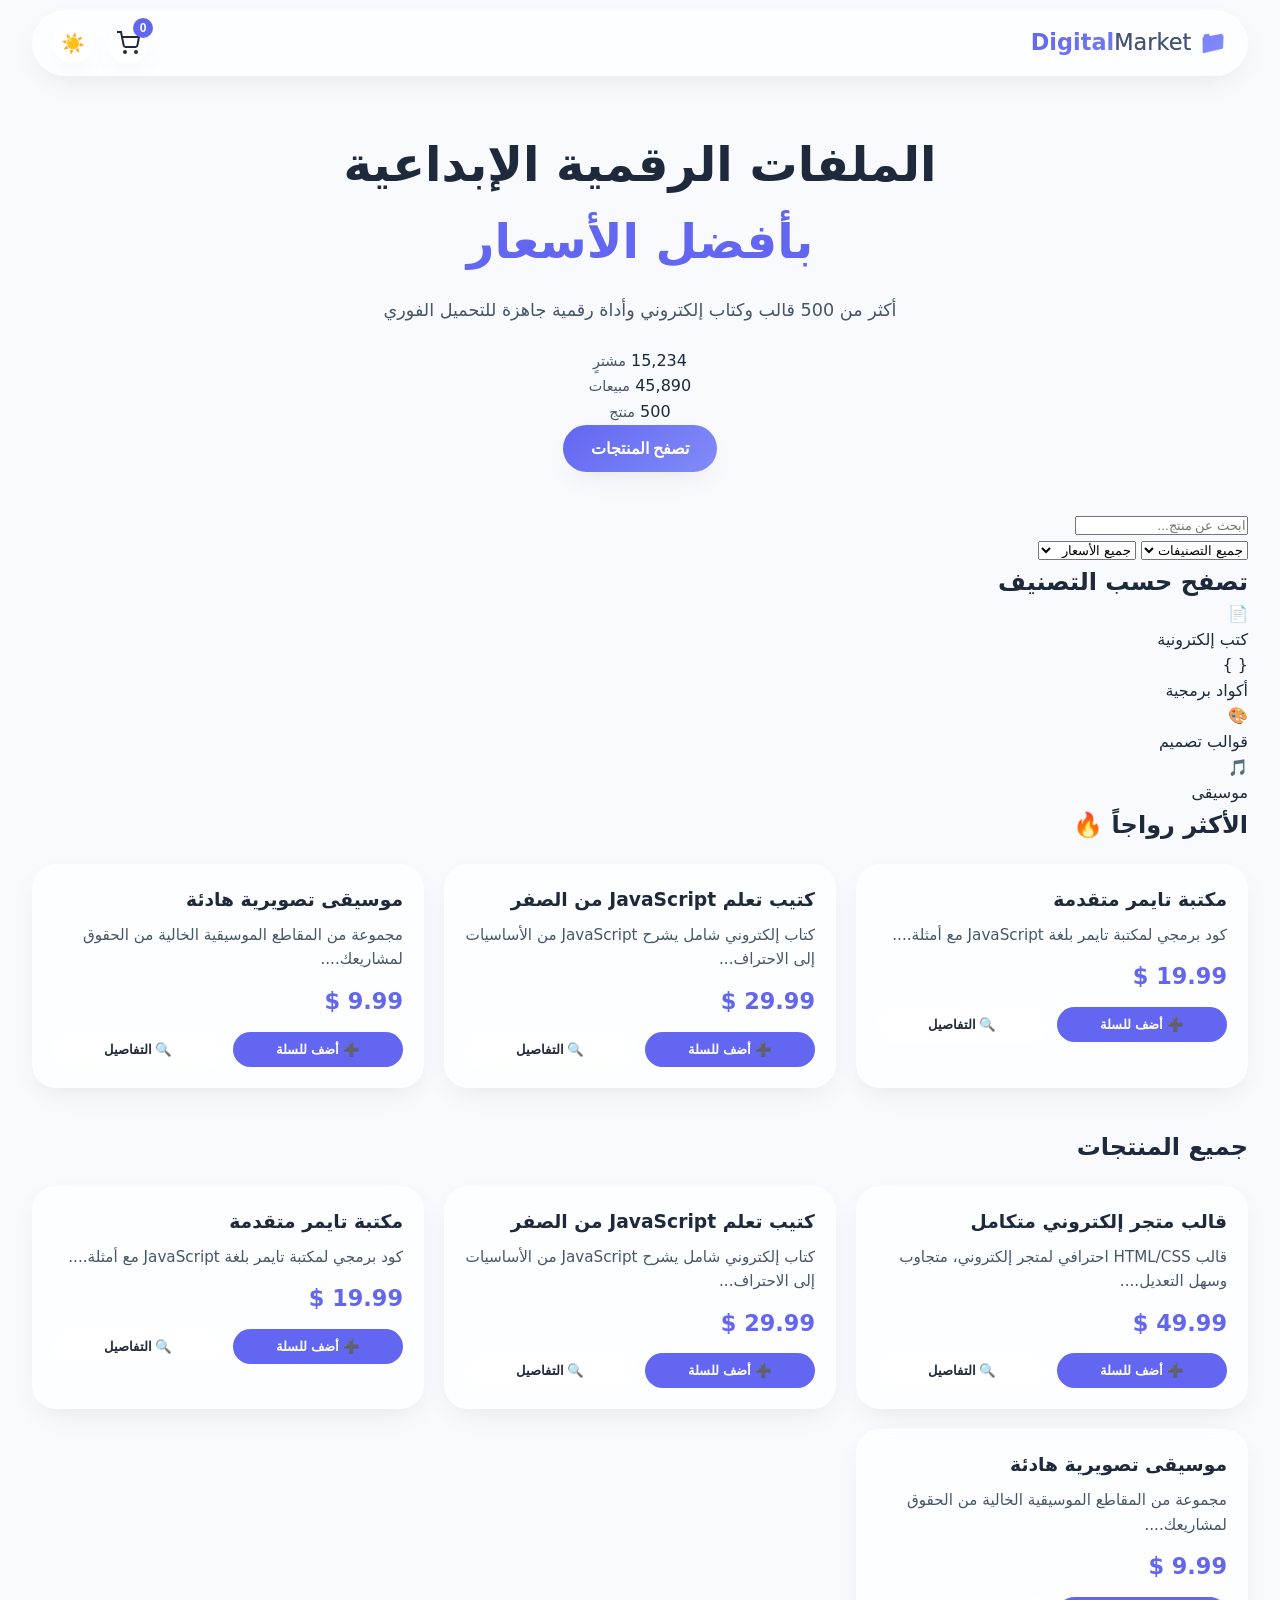
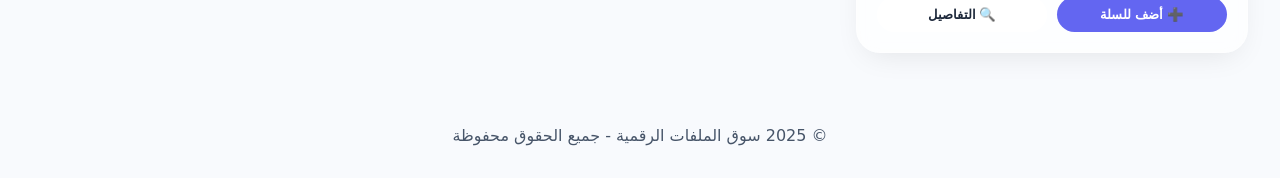
==== commit fb0592d9: "Update index.html" ====
--- a/index.html
+++ b/index.html
@@ -7,7 +7,7 @@
     <link rel="stylesheet" href="style.css">
 </head>
 <body class="light-mode">
-    <header class="header">
+    <header class="header" id="mainHeader">
         <div class="logo">📁 Digital<span>Market</span></div>
         <div class="header-actions">
             <button class="cart-btn" onclick="window.location.href='cart.html'">
@@ -19,36 +19,84 @@
     </header>
 
     <main>
+        <!-- قسم البطل (Hero) مع إحصائيات حية -->
         <section class="hero">
             <h1>الملفات الرقمية الإبداعية <br> <span>بأفضل الأسعار</span></h1>
             <p>أكثر من 500 قالب وكتاب إلكتروني وأداة رقمية جاهزة للتحميل الفوري</p>
+            <div class="live-stats">
+                <div class="stat-item">
+                    <span class="stat-number" id="buyers-count" data-target="15234">0</span>
+                    <span class="stat-label">مشترٍ</span>
+                </div>
+                <div class="stat-item">
+                    <span class="stat-number" id="sales-count" data-target="45890">0</span>
+                    <span class="stat-label">مبيعات</span>
+                </div>
+                <div class="stat-item">
+                    <span class="stat-number" id="products-count" data-target="500">0</span>
+                    <span class="stat-label">منتج</span>
+                </div>
+            </div>
             <button class="btn-primary" onclick="window.location.href='#products'">تصفح المنتجات</button>
         </section>
 
-        <section class="categories">
-            <h2>التصنيفات</h2>
-            <div class="category-grid">
-                <div class="category-item">
-                    <div class="icon icon-pdf"></div>
+        <!-- شريط البحث الذكي مع الفلترة -->
+        <section class="search-section">
+            <div class="search-container">
+                <input type="text" id="searchInput" placeholder="ابحث عن منتج..." class="search-input">
+                <div class="filter-options">
+                    <select id="typeFilter">
+                        <option value="all">جميع التصنيفات</option>
+                        <option value="ebook">كتب إلكترونية</option>
+                        <option value="code">أكواد برمجية</option>
+                        <option value="design">قوالب تصميم</option>
+                        <option value="audio">موسيقى</option>
+                    </select>
+                    <select id="priceFilter">
+                        <option value="all">جميع الأسعار</option>
+                        <option value="0-25">أقل من 25$</option>
+                        <option value="25-50">25$ - 50$</option>
+                        <option value="50-100">50$ - 100$</option>
+                        <option value="100+">أكثر من 100$</option>
+                    </select>
+                </div>
+            </div>
+        </section>
+
+        <!-- التصنيفات العائمة -->
+        <section class="categories-floating">
+            <h2>تصفح حسب التصنيف</h2>
+            <div class="category-floating-grid">
+                <div class="category-floating-item" data-category="ebook">
+                    <div class="floating-icon">📄</div>
                     <span>كتب إلكترونية</span>
                 </div>
-                <div class="category-item">
-                    <div class="icon icon-code"></div>
+                <div class="category-floating-item" data-category="code">
+                    <div class="floating-icon">{ }</div>
                     <span>أكواد برمجية</span>
                 </div>
-                <div class="category-item">
-                    <div class="icon icon-design"></div>
+                <div class="category-floating-item" data-category="design">
+                    <div class="floating-icon">🎨</div>
                     <span>قوالب تصميم</span>
                 </div>
-                <div class="category-item">
-                    <div class="icon icon-audio"></div>
-                    <span>موسيقى خالية</span>
-                </div>
-            </div>
-        </section>
-
+                <div class="category-floating-item" data-category="audio">
+                    <div class="floating-icon">🎵</div>
+                    <span>موسيقى</span>
+                </div>
+            </div>
+        </section>
+
+        <!-- المنتجات الأكثر رواجاً -->
+        <section class="trending-products">
+            <h2>الأكثر رواجاً 🔥</h2>
+            <div class="product-grid" id="trending-grid">
+                <!-- سيتم تعبئتها بواسطة JavaScript -->
+            </div>
+        </section>
+
+        <!-- جميع المنتجات -->
         <section class="products" id="products">
-            <h2>أحدث المنتجات</h2>
+            <h2>جميع المنتجات</h2>
             <div class="product-grid" id="product-grid">
                 <!-- يتم تعبئتها بواسطة JavaScript -->
             </div>
@@ -62,11 +110,144 @@
     <script src="data.js"></script>
     <script src="app.js"></script>
     <script>
-        // عرض المنتجات في الصفحة الرئيسية
+        // دوال إضافية للصفحة الرئيسية (عدادات، فلترة، عرض المنتجات)
         document.addEventListener('DOMContentLoaded', function() {
-            displayProductsOnIndex();
+            // تشغيل العدادات المتحركة
+            animateStats();
+            
+            // عرض المنتجات في القسم الرئيسي
+            displayProductsWithFilters();
+            
+            // عرض المنتجات الأكثر رواجاً (بناءً على المشاهدات الوهمية)
+            displayTrendingProducts();
+            
+            // تحديث عداد السلة
             updateCartCount();
+            
+            // إضافة مستمعي الأحداث للفلترة
+            document.getElementById('searchInput').addEventListener('input', filterProducts);
+            document.getElementById('typeFilter').addEventListener('change', filterProducts);
+            document.getElementById('priceFilter').addEventListener('change', filterProducts);
+            
+            // فلترة عند النقر على تصنيف عائم
+            document.querySelectorAll('.category-floating-item').forEach(item => {
+                item.addEventListener('click', function() {
+                    const category = this.dataset.category;
+                    document.getElementById('typeFilter').value = category;
+                    filterProducts();
+                });
+            });
         });
+
+        // عدادات متحركة
+        function animateStats() {
+            const counters = document.querySelectorAll('.stat-number');
+            counters.forEach(counter => {
+                const target = parseInt(counter.getAttribute('data-target'));
+                let count = 0;
+                const increment = target / 100; // سرعة التحديث
+                const updateCounter = () => {
+                    if (count < target) {
+                        count += increment;
+                        counter.innerText = Math.ceil(count).toLocaleString();
+                        setTimeout(updateCounter, 10);
+                    } else {
+                        counter.innerText = target.toLocaleString();
+                    }
+                };
+                updateCounter();
+            });
+        }
+
+        // عرض المنتجات مع تطبيق الفلاتر
+        function displayProductsWithFilters() {
+            const products = JSON.parse(localStorage.getItem('products')) || [];
+            const grid = document.getElementById('product-grid');
+            renderProducts(products, grid);
+        }
+
+        function renderProducts(products, grid) {
+            grid.innerHTML = '';
+            if (products.length === 0) {
+                grid.innerHTML = '<p class="no-results">لا توجد منتجات مطابقة</p>';
+                return;
+            }
+            products.forEach(product => {
+                const card = document.createElement('div');
+                card.className = 'product-card';
+                card.setAttribute('data-id', product.id);
+                card.innerHTML = `
+                    <h3>${product.name}</h3>
+                    <p>${product.description.substring(0, 60)}...</p>
+                    <div class="product-price">${product.price} $</div>
+                    <div class="product-actions">
+                        <button class="add-to-cart" data-id="${product.id}">➕ أضف للسلة</button>
+                        <button class="view-details" onclick="window.location.href='product.html?id=${product.id}'">🔍 التفاصيل</button>
+                    </div>
+                `;
+                grid.appendChild(card);
+            });
+            
+            // إعادة ربط أحداث أزرار الإضافة
+            document.querySelectorAll('.add-to-cart').forEach(btn => {
+                btn.addEventListener('click', (e) => {
+                    const id = parseInt(e.target.dataset.id);
+                    if (typeof addToCart === 'function') {
+                        addToCart(id);
+                    } else {
+                        alert('تمت الإضافة (محاكاة)');
+                    }
+                });
+            });
+        }
+
+        // فلترة المنتجات
+        function filterProducts() {
+            const searchTerm = document.getElementById('searchInput').value.toLowerCase();
+            const type = document.getElementById('typeFilter').value;
+            const priceRange = document.getElementById('priceFilter').value;
+            
+            let products = JSON.parse(localStorage.getItem('products')) || [];
+            
+            // فلترة حسب البحث
+            if (searchTerm) {
+                products = products.filter(p => p.name.toLowerCase().includes(searchTerm) || p.description.toLowerCase().includes(searchTerm));
+            }
+            
+            // فلترة حسب التصنيف
+            if (type !== 'all') {
+                products = products.filter(p => p.type === type);
+            }
+            
+            // فلترة حسب السعر
+            if (priceRange !== 'all') {
+                products = products.filter(p => {
+                    if (priceRange === '0-25') return p.price < 25;
+                    if (priceRange === '25-50') return p.price >= 25 && p.price <= 50;
+                    if (priceRange === '50-100') return p.price > 50 && p.price <= 100;
+                    if (priceRange === '100+') return p.price > 100;
+                });
+            }
+            
+            const grid = document.getElementById('product-grid');
+            renderProducts(products, grid);
+        }
+
+        // عرض المنتجات الأكثر رواجاً (بناءً على خاصية وهمية views)
+        function displayTrendingProducts() {
+            let products = JSON.parse(localStorage.getItem('products')) || [];
+            // إضافة خاصية مشاهدات وهمية لكل منتج إذا لم تكن موجودة
+            products = products.map(p => {
+                if (!p.views) {
+                    p.views = Math.floor(Math.random() * 1000) + 100;
+                }
+                return p;
+            });
+            // ترتيب تنازلي حسب المشاهدات
+            const trending = [...products].sort((a, b) => b.views - a.views).slice(0, 3);
+            const trendingGrid = document.getElementById('trending-grid');
+            renderProducts(trending, trendingGrid);
+        }
     </script>
 </body>
-</html>+</html>
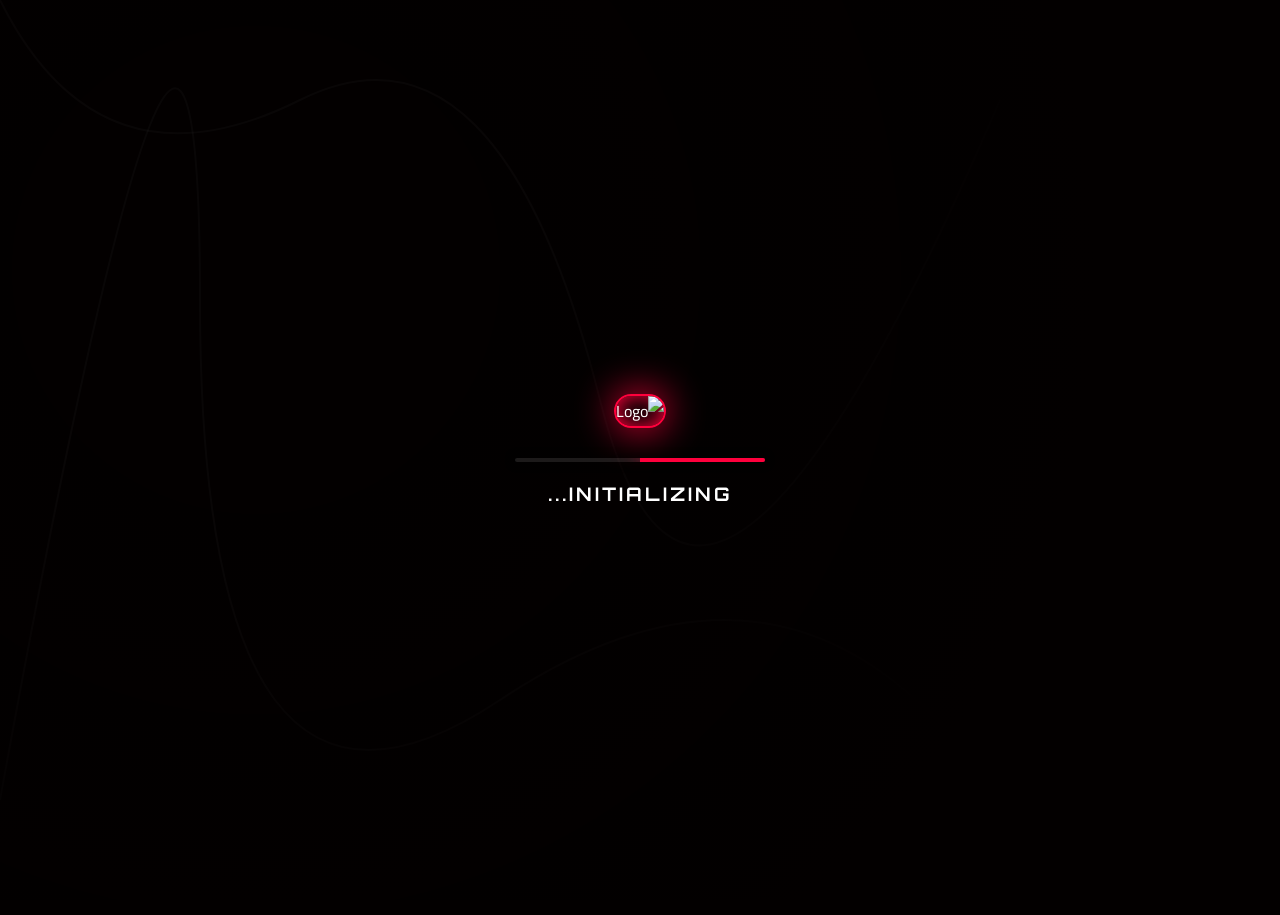
==== commit cc070b5f: "Update index.html" ====
--- a/index.html
+++ b/index.html
@@ -1,252 +1,591 @@
 <!DOCTYPE html>
-<html lang="ar" dir="rtl">
+<html lang="ar" dir="rtl" data-theme="1">
 <head>
     <meta charset="UTF-8">
-    <meta name="viewport" content="width=device-width, initial-scale=1.0, maximum-scale=1.0, user-scalable=yes">
-    <title>سوق الملفات الرقمية</title>
-    <link rel="stylesheet" href="style.css">
+    <meta name="viewport" content="width=device-width, initial-scale=1.0, maximum-scale=1.0, user-scalable=no">
+    <title>إيليا | البحث والتحميل</title>
+    
+    <link href="https://fonts.googleapis.com/css2?family=Cairo:wght@400;600;800&family=Orbitron:wght@500;700&display=swap" rel="stylesheet">
+    <link rel="stylesheet" href="https://cdnjs.cloudflare.com/ajax/libs/font-awesome/6.4.0/css/all.min.css">
+    
+    <style>
+        /* === المتغيرات والثيمات === */
+        :root {
+            --glass-bg: rgba(10, 10, 15, 0.45);
+            --glass-border: rgba(255, 255, 255, 0.1);
+            --blur-val: blur(16px);
+            --transition: all 0.4s cubic-bezier(0.175, 0.885, 0.32, 1.275);
+        }
+
+        /* ثيم 1: أحمر غامق وأسود نيون (الافتراضي) */
+        [data-theme="1"] {
+            --bg-base: #030000;
+            --neon-main: #ff003c;
+            --neon-sub: #8b0000;
+            --text-main: #ffffff;
+            --gradient: linear-gradient(135deg, #8b0000, #ff003c);
+            --glow: 0 0 20px rgba(255, 0, 60, 0.5);
+        }
+
+        /* ثيم 2: أخضر زمردي وألوان داكنة (شكل تقني) */
+        [data-theme="2"] {
+            --bg-base: #000803;
+            --neon-main: #00ff66;
+            --neon-sub: #004d1a;
+            --text-main: #e6ffe6;
+            --gradient: linear-gradient(135deg, #004d1a, #00ff66);
+            --glow: 0 0 20px rgba(0, 255, 102, 0.4);
+        }
+
+        /* ثيم 3: سماوي وذهبي (حديث وراقي) */
+        [data-theme="3"] {
+            --bg-base: #01060e;
+            --neon-main: #00e5ff;
+            --neon-sub: #ffb300;
+            --text-main: #e0f7fa;
+            --gradient: linear-gradient(135deg, #005073, #00e5ff);
+            --glow: 0 0 20px rgba(0, 229, 255, 0.5);
+        }
+
+        /* === الإعدادات الأساسية (إزالة المربعات الزرقاء) === */
+        * {
+            margin: 0; padding: 0; box-sizing: border-box;
+            font-family: 'Cairo', sans-serif;
+            -webkit-tap-highlight-color: transparent !important; /* يمنع المربع الأزرق في الجوال */
+            outline: none !important;
+        }
+
+        body {
+            background-color: var(--bg-base);
+            color: var(--text-main);
+            min-height: 100vh;
+            overflow-x: hidden;
+            transition: background-color 0.8s ease;
+        }
+
+        /* === الخلفية المتحركة (أشكال هندسية متطورة) === */
+        .animated-bg {
+            position: fixed; top: 0; left: 0; width: 100vw; height: 100vh;
+            z-index: -2; overflow: hidden;
+            background: radial-gradient(circle at center, var(--neon-sub) 0%, var(--bg-base) 60%);
+            opacity: 0.3;
+        }
+        .orb {
+            position: absolute; border-radius: 50%;
+            filter: blur(80px); opacity: 0.6;
+            animation: moveOrbs 25s infinite alternate ease-in-out;
+        }
+        .orb-1 { width: 400px; height: 400px; background: var(--neon-main); top: -100px; right: -100px; }
+        .orb-2 { width: 350px; height: 350px; background: var(--neon-sub); bottom: -50px; left: -50px; animation-duration: 30s; animation-direction: alternate-reverse; }
+
+        @keyframes moveOrbs {
+            0% { transform: translate(0, 0) scale(1); }
+            50% { transform: translate(150px, 150px) scale(1.2); }
+            100% { transform: translate(-100px, 200px) scale(0.9); }
+        }
+
+        /* === شاشة التحميل (جذور وبرق) === */
+        #loader {
+            position: fixed; top: 0; left: 0; width: 100%; height: 100%;
+            background: var(--bg-base); z-index: 99999;
+            display: flex; flex-direction: column; justify-content: center; align-items: center;
+            transition: opacity 0.6s ease, visibility 0.6s;
+            overflow: hidden;
+        }
+        
+        /* جذور الأشجار / التفرعات الضوئية */
+        .roots-bg {
+            position: absolute; top: 0; left: 0; width: 100%; height: 100%;
+            background-image: 
+                radial-gradient(circle at 20% 30%, transparent 20%, var(--bg-base) 70%),
+                url('data:image/svg+xml;utf8,<svg xmlns="http://www.w3.org/2000/svg" width="100%" height="100%"><path d="M0,0 Q100,200 300,100 T600,400 T1000,100" fill="none" stroke="rgba(255,255,255,0.05)" stroke-width="2"/><path d="M1000,800 Q800,500 500,700 T200,300 T0,800" fill="none" stroke="rgba(255,255,255,0.05)" stroke-width="2"/></svg>');
+            opacity: 0.5;
+            animation: pulseRoots 4s infinite alternate;
+        }
+
+        .loader-content { position: relative; z-index: 2; text-align: center; }
+        
+        /* -------- صورة الموقع هنا -------- */
+        /* غير الرابط في src إلى الصورة التي تريدها */
+        .loader-img {
+            width: 140px; height: 140px; border-radius: 30px;
+            object-fit: cover;
+            border: 2px solid var(--neon-main);
+            box-shadow: 0 0 40px var(--neon-main), inset 0 0 20px var(--neon-main);
+            animation: floatLogo 3s ease-in-out infinite;
+            margin-bottom: 30px;
+        }
+
+        /* شريط البرق */
+        .lightning-bar-container {
+            width: 250px; height: 4px; background: rgba(255,255,255,0.1);
+            border-radius: 10px; overflow: hidden; margin: 0 auto;
+            position: relative;
+            box-shadow: 0 0 10px rgba(0,0,0,0.5);
+        }
+        .lightning-bar {
+            width: 50%; height: 100%;
+            background: var(--neon-main);
+            box-shadow: 0 0 15px var(--neon-main), 0 0 30px var(--neon-main);
+            animation: lightningSpeed 1s infinite cubic-bezier(0.4, 0, 0.2, 1);
+        }
+
+        @keyframes pulseRoots { 0% { opacity: 0.3; transform: scale(1); } 100% { opacity: 0.7; transform: scale(1.05); } }
+        @keyframes floatLogo { 0%, 100% { transform: translateY(0) rotate(0); } 50% { transform: translateY(-15px) rotate(3deg); } }
+        @keyframes lightningSpeed { 0% { transform: translateX(-150%); } 100% { transform: translateX(250%); } }
+
+        /* === الزجاج المشترك === */
+        .glass-panel {
+            background: var(--glass-bg);
+            backdrop-filter: var(--blur-val);
+            -webkit-backdrop-filter: var(--blur-val);
+            border: 1px solid var(--glass-border);
+            border-radius: 20px;
+            box-shadow: 0 15px 35px rgba(0,0,0,0.4);
+            transition: var(--transition);
+        }
+        .glass-panel:hover { border-color: rgba(255,255,255,0.3); box-shadow: var(--glow); }
+
+        /* === الهيدر والتنقل === */
+        header {
+            display: flex; justify-content: space-between; align-items: center;
+            padding: 15px 25px; margin: 15px auto; width: 95%; max-width: 1200px;
+            position: sticky; top: 15px; z-index: 100;
+        }
+        .logo { font-size: 1.8rem; font-weight: 800; color: var(--text-main); display: flex; align-items: center; gap: 10px; text-shadow: 0 0 10px var(--neon-main); }
+        .logo i { color: var(--neon-main); animation: spinIcon 10s linear infinite; }
+        .nav-btn {
+            background: transparent; border: 1px solid var(--glass-border);
+            color: var(--text-main); width: 45px; height: 45px; border-radius: 12px;
+            cursor: pointer; display: flex; justify-content: center; align-items: center;
+            font-size: 1.2rem; transition: var(--transition);
+        }
+        .nav-btn:hover { background: var(--neon-main); color: #000; border-color: var(--neon-main); transform: translateY(-3px) scale(1.05); }
+        .controls { display: flex; gap: 10px; }
+
+        @keyframes spinIcon { 100% { transform: rotate(360deg); } }
+
+        /* === القوائم (Tabs) === */
+        .tabs-container {
+            display: flex; justify-content: center; gap: 15px; margin: 30px auto; max-width: 600px;
+            padding: 0 15px;
+        }
+        .tab {
+            padding: 12px 25px; border-radius: 12px; cursor: pointer; font-weight: 600;
+            background: var(--glass-bg); border: 1px solid var(--glass-border);
+            transition: var(--transition); flex: 1; text-align: center;
+            backdrop-filter: var(--blur-val);
+        }
+        .tab.active { background: var(--gradient); border-color: transparent; box-shadow: var(--glow); color: #fff; }
+
+        /* === المحتوى والبحث === */
+        .container { max-width: 1000px; margin: 0 auto; padding: 0 20px; }
+        .section { display: none; animation: slideUp 0.5s cubic-bezier(0.175, 0.885, 0.32, 1.275); }
+        .section.active { display: block; }
+        
+        @keyframes slideUp { from { opacity: 0; transform: translateY(30px); } to { opacity: 1; transform: translateY(0); } }
+
+        /* شريط البحث المتحرك */
+        .input-group {
+            position: relative; display: flex; width: 100%; margin-bottom: 40px;
+            border-radius: 15px; background: rgba(0,0,0,0.5); padding: 5px;
+            border: 1px solid var(--glass-border); transition: var(--transition);
+        }
+        .input-group:focus-within { border-color: var(--neon-main); box-shadow: var(--glow); }
+        
+        .main-input {
+            flex: 1; background: transparent; border: none; padding: 18px 25px;
+            color: var(--text-main); font-size: 1.1rem; font-weight: 600;
+        }
+        .main-input::placeholder { color: rgba(255,255,255,0.4); }
+        
+        .action-btn {
+            background: var(--gradient); border: none; border-radius: 12px;
+            padding: 0 35px; color: #fff; font-size: 1.1rem; font-weight: 800;
+            cursor: pointer; transition: var(--transition); position: relative; overflow: hidden;
+        }
+        .action-btn:hover { transform: scale(0.98); box-shadow: 0 0 20px var(--neon-main); }
+        .action-btn::after {
+            content: ''; position: absolute; top: 0; left: -100%; width: 50%; height: 100%;
+            background: linear-gradient(90deg, transparent, rgba(255,255,255,0.4), transparent);
+            transform: skewX(-20deg); transition: 0.5s;
+        }
+        .action-btn:hover::after { left: 150%; transition: 0.7s; }
+
+        /* === النتائج والبطاقات === */
+        .grid-results { display: grid; grid-template-columns: repeat(auto-fill, minmax(320px, 1fr)); gap: 20px; }
+        .card {
+            padding: 25px; display: flex; flex-direction: column; gap: 15px; position: relative;
+            overflow: hidden; word-break: break-word;
+        }
+        /* تأثير لمعان داخل البطاقة */
+        .card::before {
+            content: ''; position: absolute; top: -50%; left: -50%; width: 200%; height: 200%;
+            background: radial-gradient(circle, rgba(255,255,255,0.05) 0%, transparent 60%);
+            opacity: 0; transition: 0.5s; pointer-events: none;
+        }
+        .card:hover::before { opacity: 1; }
+        
+        .data-line { display: flex; flex-direction: column; border-bottom: 1px solid rgba(255,255,255,0.05); padding-bottom: 8px; }
+        .data-title { color: var(--neon-main); font-size: 0.85rem; font-family: 'Orbitron', sans-serif; letter-spacing: 1px; text-transform: uppercase; margin-bottom: 3px; }
+        .data-value { font-size: 1rem; font-weight: 600; }
+
+        /* أزرار التحميل والمشاهدة داخل البطاقات */
+        .btn-group { display: flex; gap: 10px; margin-top: 10px; flex-wrap: wrap; }
+        .media-btn {
+            flex: 1; padding: 10px; border-radius: 8px; border: none; font-weight: bold; cursor: pointer;
+            display: flex; align-items: center; justify-content: center; gap: 8px; font-size: 0.9rem;
+            transition: var(--transition); text-decoration: none; color: #fff;
+        }
+        .btn-dl { background: rgba(0, 255, 102, 0.2); border: 1px solid #00ff66; color: #00ff66; }
+        .btn-dl:hover { background: #00ff66; color: #000; box-shadow: 0 0 15px #00ff66; }
+        .btn-view { background: rgba(0, 229, 255, 0.2); border: 1px solid #00e5ff; color: #00e5ff; }
+        .btn-view:hover { background: #00e5ff; color: #000; box-shadow: 0 0 15px #00e5ff; }
+
+        /* === مشغل الميديا العائم (السينمائي) === */
+        #media-viewer {
+            position: fixed; top: 0; left: 0; width: 100vw; height: 100vh;
+            background: rgba(0,0,0,0.8); backdrop-filter: blur(25px); -webkit-backdrop-filter: blur(25px);
+            z-index: 100000; display: flex; justify-content: center; align-items: center;
+            opacity: 0; visibility: hidden; transition: 0.4s ease;
+        }
+        #media-viewer.show { opacity: 1; visibility: visible; }
+        
+        .viewer-box {
+            position: relative; max-width: 90%; max-height: 85vh;
+            border-radius: 20px; z-index: 2; display: flex; justify-content: center; align-items: center;
+        }
+        /* إطار النيون المتحرك حول المشغل */
+        .viewer-box::before {
+            content: ''; position: absolute; top: -4px; left: -4px; right: -4px; bottom: -4px;
+            background: conic-gradient(from var(--angle), var(--neon-main), transparent, var(--neon-sub), transparent, var(--neon-main));
+            border-radius: 24px; z-index: -1;
+            animation: spinBorder 3s linear infinite;
+        }
+        @property --angle { syntax: '<angle>'; initial-value: 0deg; inherits: false; }
+        @keyframes spinBorder { to { --angle: 360deg; } }
+        
+        .viewer-content {
+            border-radius: 20px; overflow: hidden; background: #000;
+            max-width: 100%; max-height: 85vh; display: block; box-shadow: 0 20px 50px rgba(0,0,0,0.8);
+        }
+        .viewer-content img, .viewer-content video { width: auto; height: auto; max-width: 100%; max-height: 85vh; display: block; }
+        .close-viewer {
+            position: absolute; top: -50px; right: 0; color: #fff; font-size: 2rem; cursor: pointer;
+            transition: 0.3s; text-shadow: 0 0 10px red;
+        }
+        .close-viewer:hover { color: red; transform: scale(1.1); }
+
+        /* === التذييل والعداد والبيانات === */
+        footer { margin-top: 50px; padding: 20px; text-align: center; position: relative; }
+        .copyright { font-size: 0.85rem; color: rgba(255,255,255,0.6); display: flex; flex-direction: column; gap: 5px; }
+        .copyright a { color: var(--neon-main); text-decoration: none; font-weight: bold; font-family: 'Orbitron', sans-serif; }
+        
+        .stats-bar {
+            display: inline-flex; align-items: center; gap: 15px; margin-top: 20px;
+            padding: 10px 25px; border-radius: 30px; border: 1px solid var(--neon-sub);
+            background: rgba(0,0,0,0.6); backdrop-filter: blur(10px);
+        }
+        .stat-dot { width: 12px; height: 12px; border-radius: 50%; background: #00ff66; box-shadow: 0 0 10px #00ff66; animation: blink 1s infinite alternate; }
+        .stat-text { font-weight: bold; letter-spacing: 1px; color: #fff; }
+        .stat-num { color: var(--neon-main); font-size: 1.2rem; font-family: 'Orbitron', sans-serif; text-shadow: 0 0 10px var(--neon-main); }
+
+        @keyframes blink { 0% { opacity: 0.4; } 100% { opacity: 1; transform: scale(1.2); } }
+
+        /* === شاشات صغيرة === */
+        @media (max-width: 768px) {
+            .input-group { flex-direction: column; background: transparent; border: none; gap: 10px; }
+            .main-input { border: 1px solid var(--glass-border); border-radius: 12px; background: var(--glass-bg); }
+            .action-btn { padding: 15px; width: 100%; border-radius: 12px; }
+            header { flex-direction: column; gap: 15px; margin-top: 5px; }
+            .logo { font-size: 1.5rem; }
+            .orb { display: none; } /* تحسين الأداء للموبايل */
+        }
+    </style>
 </head>
-<body class="light-mode">
-    <header class="header" id="mainHeader">
-        <div class="logo">📁 Digital<span>Market</span></div>
-        <div class="header-actions">
-            <button class="cart-btn" onclick="window.location.href='cart.html'">
-                <span class="cart-icon"></span>
-                <span class="cart-count" id="cart-count">0</span>
-            </button>
-            <button class="mode-toggle" id="mode-toggle" aria-label="تبديل الوضع الليلي"></button>
+<body>
+
+    <div class="animated-bg">
+        <div class="orb orb-1"></div>
+        <div class="orb orb-2"></div>
+    </div>
+
+    <div id="loader">
+        <div class="roots-bg"></div>
+        <div class="loader-content">
+            <img src="https://images.unsplash.com/photo-1614729939124-032f0b56c9ce?q=80&w=200&auto=format&fit=crop" alt="Logo" class="loader-img" id="siteLogo">
+            <div class="lightning-bar-container"><div class="lightning-bar"></div></div>
+            <h3 style="margin-top:20px; letter-spacing:3px; font-family:'Orbitron', sans-serif;">INITIALIZING...</h3>
+        </div>
+    </div>
+
+    <div id="media-viewer" onclick="closeMediaViewer(event)">
+        <div class="viewer-box">
+            <i class="fa-solid fa-xmark close-viewer" onclick="closeMediaViewer(event, true)"></i>
+            <div class="viewer-content" id="viewer-container">
+                </div>
+        </div>
+    </div>
+
+    <header class="glass-panel">
+        <div class="logo"><i class="fa-solid fa-bolt"></i> إيليا | ELIJAH</div>
+        <div class="controls">
+            <button class="nav-btn" onclick="cycleTheme()" title="تغيير المظهر"><i class="fa-solid fa-droplet"></i></button>
+            <button class="nav-btn" onclick="toggleLang()" title="اللغة"><i class="fa-solid fa-earth-americas"></i></button>
         </div>
     </header>
 
-    <main>
-        <!-- قسم البطل (Hero) مع إحصائيات حية -->
-        <section class="hero">
-            <h1>الملفات الرقمية الإبداعية <br> <span>بأفضل الأسعار</span></h1>
-            <p>أكثر من 500 قالب وكتاب إلكتروني وأداة رقمية جاهزة للتحميل الفوري</p>
-            <div class="live-stats">
-                <div class="stat-item">
-                    <span class="stat-number" id="buyers-count" data-target="15234">0</span>
-                    <span class="stat-label">مشترٍ</span>
-                </div>
-                <div class="stat-item">
-                    <span class="stat-number" id="sales-count" data-target="45890">0</span>
-                    <span class="stat-label">مبيعات</span>
-                </div>
-                <div class="stat-item">
-                    <span class="stat-number" id="products-count" data-target="500">0</span>
-                    <span class="stat-label">منتج</span>
-                </div>
+    <div class="tabs-container">
+        <div class="tab active" onclick="switchTab('search', this)"><i class="fa-solid fa-radar"></i> بحث متقدم</div>
+        <div class="tab" onclick="switchTab('download', this)"><i class="fa-solid fa-cloud-arrow-down"></i> مركز التحميل</div>
+    </div>
+
+    <main class="container">
+        
+        <section id="search-section" class="section active">
+            <div class="input-group">
+                <input type="text" id="searchInput" class="main-input" placeholder="اكتب استعلامك هنا (نص، اسم، ايدي)...">
+                <button class="action-btn" onclick="fetchData('search')"><i class="fa-solid fa-fingerprint"></i> فحص واستخراج</button>
             </div>
-            <button class="btn-primary" onclick="window.location.href='#products'">تصفح المنتجات</button>
+            <div id="search-results" class="grid-results"></div>
         </section>
 
-        <!-- شريط البحث الذكي مع الفلترة -->
-        <section class="search-section">
-            <div class="search-container">
-                <input type="text" id="searchInput" placeholder="ابحث عن منتج..." class="search-input">
-                <div class="filter-options">
-                    <select id="typeFilter">
-                        <option value="all">جميع التصنيفات</option>
-                        <option value="ebook">كتب إلكترونية</option>
-                        <option value="code">أكواد برمجية</option>
-                        <option value="design">قوالب تصميم</option>
-                        <option value="audio">موسيقى</option>
-                    </select>
-                    <select id="priceFilter">
-                        <option value="all">جميع الأسعار</option>
-                        <option value="0-25">أقل من 25$</option>
-                        <option value="25-50">25$ - 50$</option>
-                        <option value="50-100">50$ - 100$</option>
-                        <option value="100+">أكثر من 100$</option>
-                    </select>
-                </div>
+        <section id="download-section" class="section">
+            <div class="input-group" style="direction: ltr;">
+                <input type="url" id="downloadInput" class="main-input" placeholder="https://..." style="text-align: left;">
+                <button class="action-btn" onclick="fetchData('download')"><i class="fa-solid fa-microchip"></i> تحليل الرابط</button>
             </div>
+            <div id="download-results" class="grid-results"></div>
         </section>
 
-        <!-- التصنيفات العائمة -->
-        <section class="categories-floating">
-            <h2>تصفح حسب التصنيف</h2>
-            <div class="category-floating-grid">
-                <div class="category-floating-item" data-category="ebook">
-                    <div class="floating-icon">📄</div>
-                    <span>كتب إلكترونية</span>
-                </div>
-                <div class="category-floating-item" data-category="code">
-                    <div class="floating-icon">{ }</div>
-                    <span>أكواد برمجية</span>
-                </div>
-                <div class="category-floating-item" data-category="design">
-                    <div class="floating-icon">🎨</div>
-                    <span>قوالب تصميم</span>
-                </div>
-                <div class="category-floating-item" data-category="audio">
-                    <div class="floating-icon">🎵</div>
-                    <span>موسيقى</span>
-                </div>
-            </div>
-        </section>
-
-        <!-- المنتجات الأكثر رواجاً -->
-        <section class="trending-products">
-            <h2>الأكثر رواجاً 🔥</h2>
-            <div class="product-grid" id="trending-grid">
-                <!-- سيتم تعبئتها بواسطة JavaScript -->
-            </div>
-        </section>
-
-        <!-- جميع المنتجات -->
-        <section class="products" id="products">
-            <h2>جميع المنتجات</h2>
-            <div class="product-grid" id="product-grid">
-                <!-- يتم تعبئتها بواسطة JavaScript -->
-            </div>
-        </section>
     </main>
 
     <footer>
-        <p>© 2025 سوق الملفات الرقمية - جميع الحقوق محفوظة</p>
+        <div class="copyright">
+            <span>حقوق النشر &copy; <span id="year"></span> محفوظة.</span>
+            <span>بواسطة المبرمج <a href="https://t.me/swc_t" target="_blank">إيليا 💀</a></span>
+        </div>
+        
+        <div class="stats-bar glass-panel">
+            <div class="stat-dot"></div>
+            <span class="stat-text">إجمالي الزوار النشطين:</span>
+            <span class="stat-num" id="live-counter">0</span>
+        </div>
     </footer>
 
-    <script src="data.js"></script>
-    <script src="app.js"></script>
     <script>
-        // دوال إضافية للصفحة الرئيسية (عدادات، فلترة، عرض المنتجات)
-        document.addEventListener('DOMContentLoaded', function() {
-            // تشغيل العدادات المتحركة
-            animateStats();
+        /* 1. نظام التحميل الأولي */
+        window.addEventListener('load', () => {
+            setTimeout(() => {
+                const loader = document.getElementById('loader');
+                loader.style.opacity = '0';
+                setTimeout(() => {
+                    loader.style.display = 'none';
+                    initCounter(); // تشغيل العداد بعد اختفاء شاشة التحميل
+                }, 600);
+            }, 2000);
+            document.getElementById('year').innerText = new Date().getFullYear();
+        });
+
+        /* 2. نظام الثيمات المحدث */
+        let currTheme = 1;
+        function cycleTheme() {
+            currTheme = currTheme >= 3 ? 1 : currTheme + 1;
+            document.documentElement.setAttribute('data-theme', currTheme);
+        }
+
+        /* 3. تبديل الصفحات (Tabs) */
+        function switchTab(tab, el) {
+            document.querySelectorAll('.section').forEach(s => s.classList.remove('active'));
+            document.querySelectorAll('.tab').forEach(t => t.classList.remove('active'));
+            document.getElementById(tab + '-section').classList.add('active');
+            el.classList.add('active');
+        }
+
+        /* 4. العداد الحقيقي التلقائي (محلي + محاكاة لحين ربط الـ API) */
+        function initCounter() {
+            // ملاحظة للمبرمج: بما أن الموقع HTML ثابت، حفظ الرقم عالمياً يحتاج قاعدة بيانات.
+            // هنا نستخدم localStorage لتسجيل عدد زيارات هذا الجهاز، ونضيف رقم أساسي ليظهر بشكل ضخم.
+            let baseCount = localStorage.getItem('elijah_total_visits');
+            if(!baseCount) {
+                // إنشاء رقم عشوائي كقاعدة في أول زيارة
+                baseCount = Math.floor(Math.random() * (50000 - 10000) + 10000); 
+            } else {
+                baseCount = parseInt(baseCount) + 1; // زيادة حقيقية عند كل تحديث للصفحة
+            }
+            localStorage.setItem('elijah_total_visits', baseCount);
             
-            // عرض المنتجات في القسم الرئيسي
-            displayProductsWithFilters();
+            const counterEl = document.getElementById('live-counter');
+            counterEl.innerText = parseInt(baseCount).toLocaleString();
+
+            // تحديث حي بسيط لمحاكاة الضغط المستمر
+            setInterval(() => {
+                if(Math.random() > 0.5) {
+                    baseCount = parseInt(baseCount) + Math.floor(Math.random() * 3);
+                    counterEl.innerText = baseCount.toLocaleString();
+                    localStorage.setItem('elijah_total_visits', baseCount);
+                }
+            }, 3000);
+
+            // دالة جاهزة للاتصال بقاعدة بياناتك المستقبلية (غير مفعلة حالياً)
+            /*
+            fetch('https://sii3.top/api/counter.php?action=hit')
+               .then(res => res.json())
+               .then(data => counterEl.innerText = data.total);
+            */
+        }
+
+        /* 5. التحقق من الروابط للصور والفيديوهات */
+        function checkMediaType(url) {
+            const ext = url.split('?')[0].split('.').pop().toLowerCase();
+            if(['jpg', 'jpeg', 'png', 'gif', 'webp'].includes(ext)) return 'image';
+            if(['mp4', 'webm', 'ogg'].includes(ext)) return 'video';
+            if(['mp3', 'wav'].includes(ext)) return 'audio';
+            return 'other';
+        }
+
+        /* 6. مشغل الميديا العائم (السينمائي) */
+        const viewer = document.getElementById('media-viewer');
+        const vContainer = document.getElementById('viewer-container');
+
+        function openMediaViewer(url, type, e) {
+            e.preventDefault(); // منع فتح الرابط في صفحة جديدة
+            vContainer.innerHTML = '';
             
-            // عرض المنتجات الأكثر رواجاً (بناءً على المشاهدات الوهمية)
-            displayTrendingProducts();
+            if(type === 'image') {
+                vContainer.innerHTML = `<img src="${url}" alt="Preview">`;
+            } else if(type === 'video') {
+                vContainer.innerHTML = `<video src="${url}" controls autoplay></video>`;
+            } else if(type === 'audio') {
+                vContainer.innerHTML = `<audio src="${url}" controls autoplay style="margin:20px;"></audio>`;
+            }
             
-            // تحديث عداد السلة
-            updateCartCount();
-            
-            // إضافة مستمعي الأحداث للفلترة
-            document.getElementById('searchInput').addEventListener('input', filterProducts);
-            document.getElementById('typeFilter').addEventListener('change', filterProducts);
-            document.getElementById('priceFilter').addEventListener('change', filterProducts);
-            
-            // فلترة عند النقر على تصنيف عائم
-            document.querySelectorAll('.category-floating-item').forEach(item => {
-                item.addEventListener('click', function() {
-                    const category = this.dataset.category;
-                    document.getElementById('typeFilter').value = category;
-                    filterProducts();
-                });
-            });
-        });
-
-        // عدادات متحركة
-        function animateStats() {
-            const counters = document.querySelectorAll('.stat-number');
-            counters.forEach(counter => {
-                const target = parseInt(counter.getAttribute('data-target'));
-                let count = 0;
-                const increment = target / 100; // سرعة التحديث
-                const updateCounter = () => {
-                    if (count < target) {
-                        count += increment;
-                        counter.innerText = Math.ceil(count).toLocaleString();
-                        setTimeout(updateCounter, 10);
-                    } else {
-                        counter.innerText = target.toLocaleString();
+            viewer.classList.add('show');
+        }
+
+        function closeMediaViewer(e, force = false) {
+            // إغلاق إذا تم الضغط على الخلفية السوداء (المعرف media-viewer) أو زر الإغلاق
+            if (force || e.target.id === 'media-viewer') {
+                viewer.classList.remove('show');
+                // إيقاف الصوت/الفيديو فوراً عند الإغلاق
+                vContainer.innerHTML = ''; 
+            }
+        }
+
+        /* 7. المحلل الذكي وبناء البطاقات */
+        function renderCards(data, containerId) {
+            const container = document.getElementById(containerId);
+            container.innerHTML = '';
+
+            if(!data || data.length === 0 || Object.keys(data).length === 0) {
+                container.innerHTML = `<h3 style="color:#ff003c; text-align:center; width:100%;">لا توجد بيانات / Error</h3>`;
+                return;
+            }
+
+            if(typeof data === 'string') {
+                container.innerHTML = `<div class="card glass-panel"><div class="data-value">${data}</div></div>`;
+                return;
+            }
+
+            const buildHTML = (obj) => {
+                let html = '<div class="card glass-panel">';
+                let links = [];
+
+                if(typeof obj === 'object') {
+                    for(let key in obj) {
+                        let val = obj[key];
+                        if(typeof val === 'object') val = JSON.stringify(val);
+                        
+                        if(typeof val === 'string' && val.startsWith('http')) {
+                            links.push(val);
+                            html += `<div class="data-line"><span class="data-title">${key}</span><span class="data-value" style="color:gray; font-size:12px;">[رابط وسائط]</span></div>`;
+                        } else {
+                            html += `<div class="data-line"><span class="data-title">${key}</span><span class="data-value">${val}</span></div>`;
+                        }
                     }
+                } else {
+                    html += `<div class="data-line"><span class="data-value">${obj}</span></div>`;
+                }
+
+                // إضافة أزرار الميديا الذكية إذا وُجدت روابط
+                if(links.length > 0) {
+                    html += `<div class="btn-group">`;
+                    links.forEach(url => {
+                        const type = checkMediaType(url);
+                        if(type !== 'other') {
+                            html += `<button class="media-btn btn-view" onclick="openMediaViewer('${url}', '${type}', event)"><i class="fa-solid fa-eye"></i> عرض مباشر</button>`;
+                        }
+                        // زر التحميل المباشر للرابط
+                        html += `<a href="${url}" target="_blank" download class="media-btn btn-dl"><i class="fa-solid fa-download"></i> تحميل</a>`;
+                    });
+                    html += `</div>`;
+                }
+                
+                html += '</div>';
+                return html;
+            };
+
+            if(Array.isArray(data)) {
+                data.forEach(item => container.innerHTML += buildHTML(item));
+            } else {
+                container.innerHTML = buildHTML(data);
+            }
+        }
+
+        /* 8. نظام الاتصال بالسيرفر (API) */
+        async function fetchData(type) {
+            const isSearch = type === 'search';
+            const inputVal = document.getElementById(isSearch ? 'searchInput' : 'downloadInput').value.trim();
+            const containerId = isSearch ? 'search-results' : 'download-results';
+            const container = document.getElementById(containerId);
+
+            if(!inputVal) return;
+
+            // تأثير التحميل
+            container.innerHTML = `<div style="text-align:center; width:100%;"><i class="fa-solid fa-circle-notch fa-spin fa-3x" style="color:var(--neon-main)"></i></div>`;
+
+            let fetchUrl = '';
+            let options = {};
+
+            if(isSearch) {
+                fetchUrl = `https://sii3.top/api/search.php?q=${encodeURIComponent(inputVal)}`;
+                options = { method: 'GET' };
+            } else {
+                fetchUrl = `https://sii3.top/api/download.php`;
+                options = {
+                    method: 'POST',
+                    headers: { 'Content-Type': 'application/x-www-form-urlencoded' },
+                    body: `url=${encodeURIComponent(inputVal)}`
                 };
-                updateCounter();
-            });
-        }
-
-        // عرض المنتجات مع تطبيق الفلاتر
-        function displayProductsWithFilters() {
-            const products = JSON.parse(localStorage.getItem('products')) || [];
-            const grid = document.getElementById('product-grid');
-            renderProducts(products, grid);
-        }
-
-        function renderProducts(products, grid) {
-            grid.innerHTML = '';
-            if (products.length === 0) {
-                grid.innerHTML = '<p class="no-results">لا توجد منتجات مطابقة</p>';
-                return;
-            }
-            products.forEach(product => {
-                const card = document.createElement('div');
-                card.className = 'product-card';
-                card.setAttribute('data-id', product.id);
-                card.innerHTML = `
-                    <h3>${product.name}</h3>
-                    <p>${product.description.substring(0, 60)}...</p>
-                    <div class="product-price">${product.price} $</div>
-                    <div class="product-actions">
-                        <button class="add-to-cart" data-id="${product.id}">➕ أضف للسلة</button>
-                        <button class="view-details" onclick="window.location.href='product.html?id=${product.id}'">🔍 التفاصيل</button>
-                    </div>
-                `;
-                grid.appendChild(card);
-            });
-            
-            // إعادة ربط أحداث أزرار الإضافة
-            document.querySelectorAll('.add-to-cart').forEach(btn => {
-                btn.addEventListener('click', (e) => {
-                    const id = parseInt(e.target.dataset.id);
-                    if (typeof addToCart === 'function') {
-                        addToCart(id);
-                    } else {
-                        alert('تمت الإضافة (محاكاة)');
-                    }
-                });
-            });
-        }
-
-        // فلترة المنتجات
-        function filterProducts() {
-            const searchTerm = document.getElementById('searchInput').value.toLowerCase();
-            const type = document.getElementById('typeFilter').value;
-            const priceRange = document.getElementById('priceFilter').value;
-            
-            let products = JSON.parse(localStorage.getItem('products')) || [];
-            
-            // فلترة حسب البحث
-            if (searchTerm) {
-                products = products.filter(p => p.name.toLowerCase().includes(searchTerm) || p.description.toLowerCase().includes(searchTerm));
-            }
-            
-            // فلترة حسب التصنيف
-            if (type !== 'all') {
-                products = products.filter(p => p.type === type);
-            }
-            
-            // فلترة حسب السعر
-            if (priceRange !== 'all') {
-                products = products.filter(p => {
-                    if (priceRange === '0-25') return p.price < 25;
-                    if (priceRange === '25-50') return p.price >= 25 && p.price <= 50;
-                    if (priceRange === '50-100') return p.price > 50 && p.price <= 100;
-                    if (priceRange === '100+') return p.price > 100;
-                });
-            }
-            
-            const grid = document.getElementById('product-grid');
-            renderProducts(products, grid);
-        }
-
-        // عرض المنتجات الأكثر رواجاً (بناءً على خاصية وهمية views)
-        function displayTrendingProducts() {
-            let products = JSON.parse(localStorage.getItem('products')) || [];
-            // إضافة خاصية مشاهدات وهمية لكل منتج إذا لم تكن موجودة
-            products = products.map(p => {
-                if (!p.views) {
-                    p.views = Math.floor(Math.random() * 1000) + 100;
+            }
+
+            try {
+                const response = await fetch(fetchUrl, options);
+                
+                let data;
+                const contentType = response.headers.get("content-type") || "";
+                if (contentType.includes("application/json")) {
+                    data = await response.json();
+                } else {
+                    const text = await response.text();
+                    try { data = JSON.parse(text); } catch(e) { data = text; }
                 }
-                return p;
-            });
-            // ترتيب تنازلي حسب المشاهدات
-            const trending = [...products].sort((a, b) => b.views - a.views).slice(0, 3);
-            const trendingGrid = document.getElementById('trending-grid');
-            renderProducts(trending, trendingGrid);
+
+                renderCards(data, containerId);
+
+            } catch(e) {
+                console.error(e);
+                container.innerHTML = `<div class="card glass-panel" style="border-color:#ff003c; text-align:center;"><i class="fa-solid fa-triangle-exclamation fa-2x"></i><br>فشل الاتصال بـ sii3.top<br><small style="opacity:0.5">تأكد من تفعيل CORS في السيرفر</small></div>`;
+            }
+        }
+
+        /* 9. الترجمة السريعة */
+        let isAr = true;
+        function toggleLang() {
+            isAr = !isAr;
+            document.documentElement.dir = isAr ? 'rtl' : 'ltr';
+            document.getElementById('searchInput').placeholder = isAr ? "اكتب استعلامك هنا (نص، اسم، ايدي)..." : "Type your query here...";
+            // يمكنك إضافة مصفوفة ترجمة كاملة هنا كما في النسخة السابقة إذا أردت
         }
     </script>
 </body>
